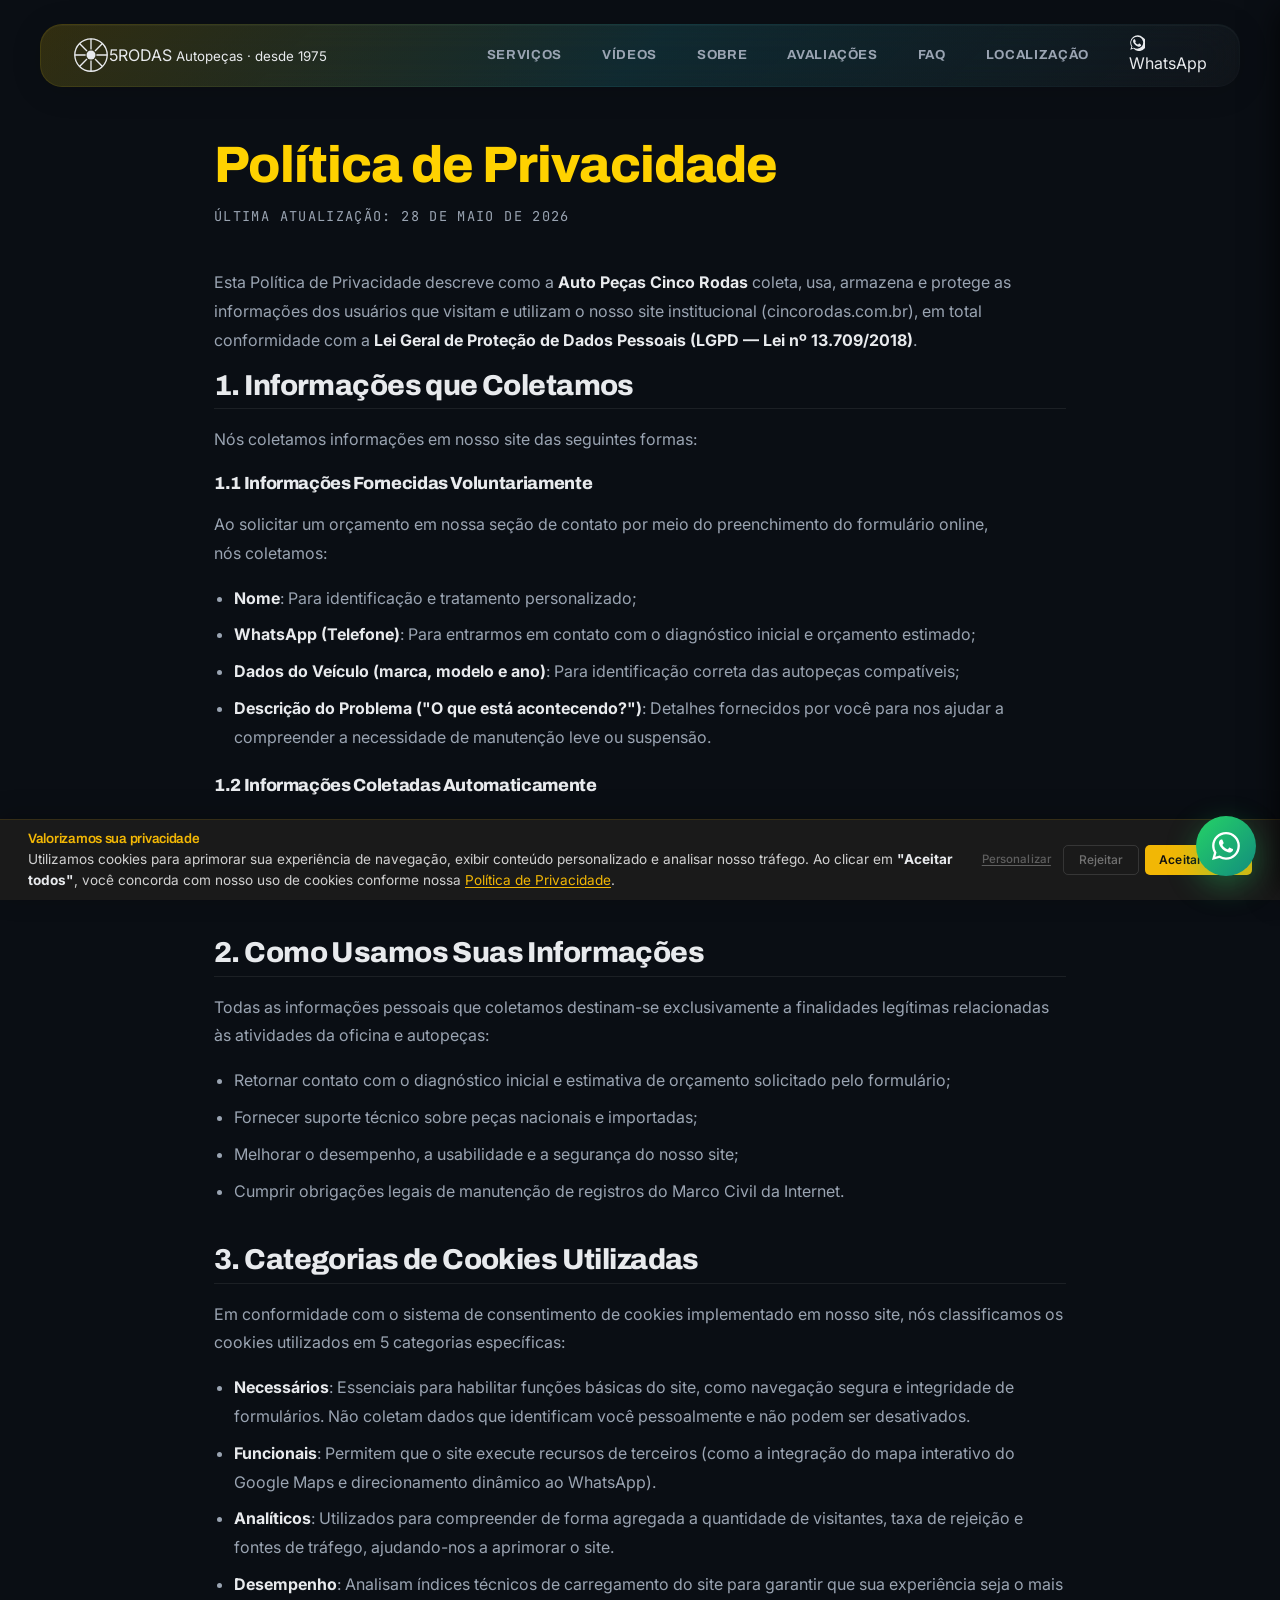
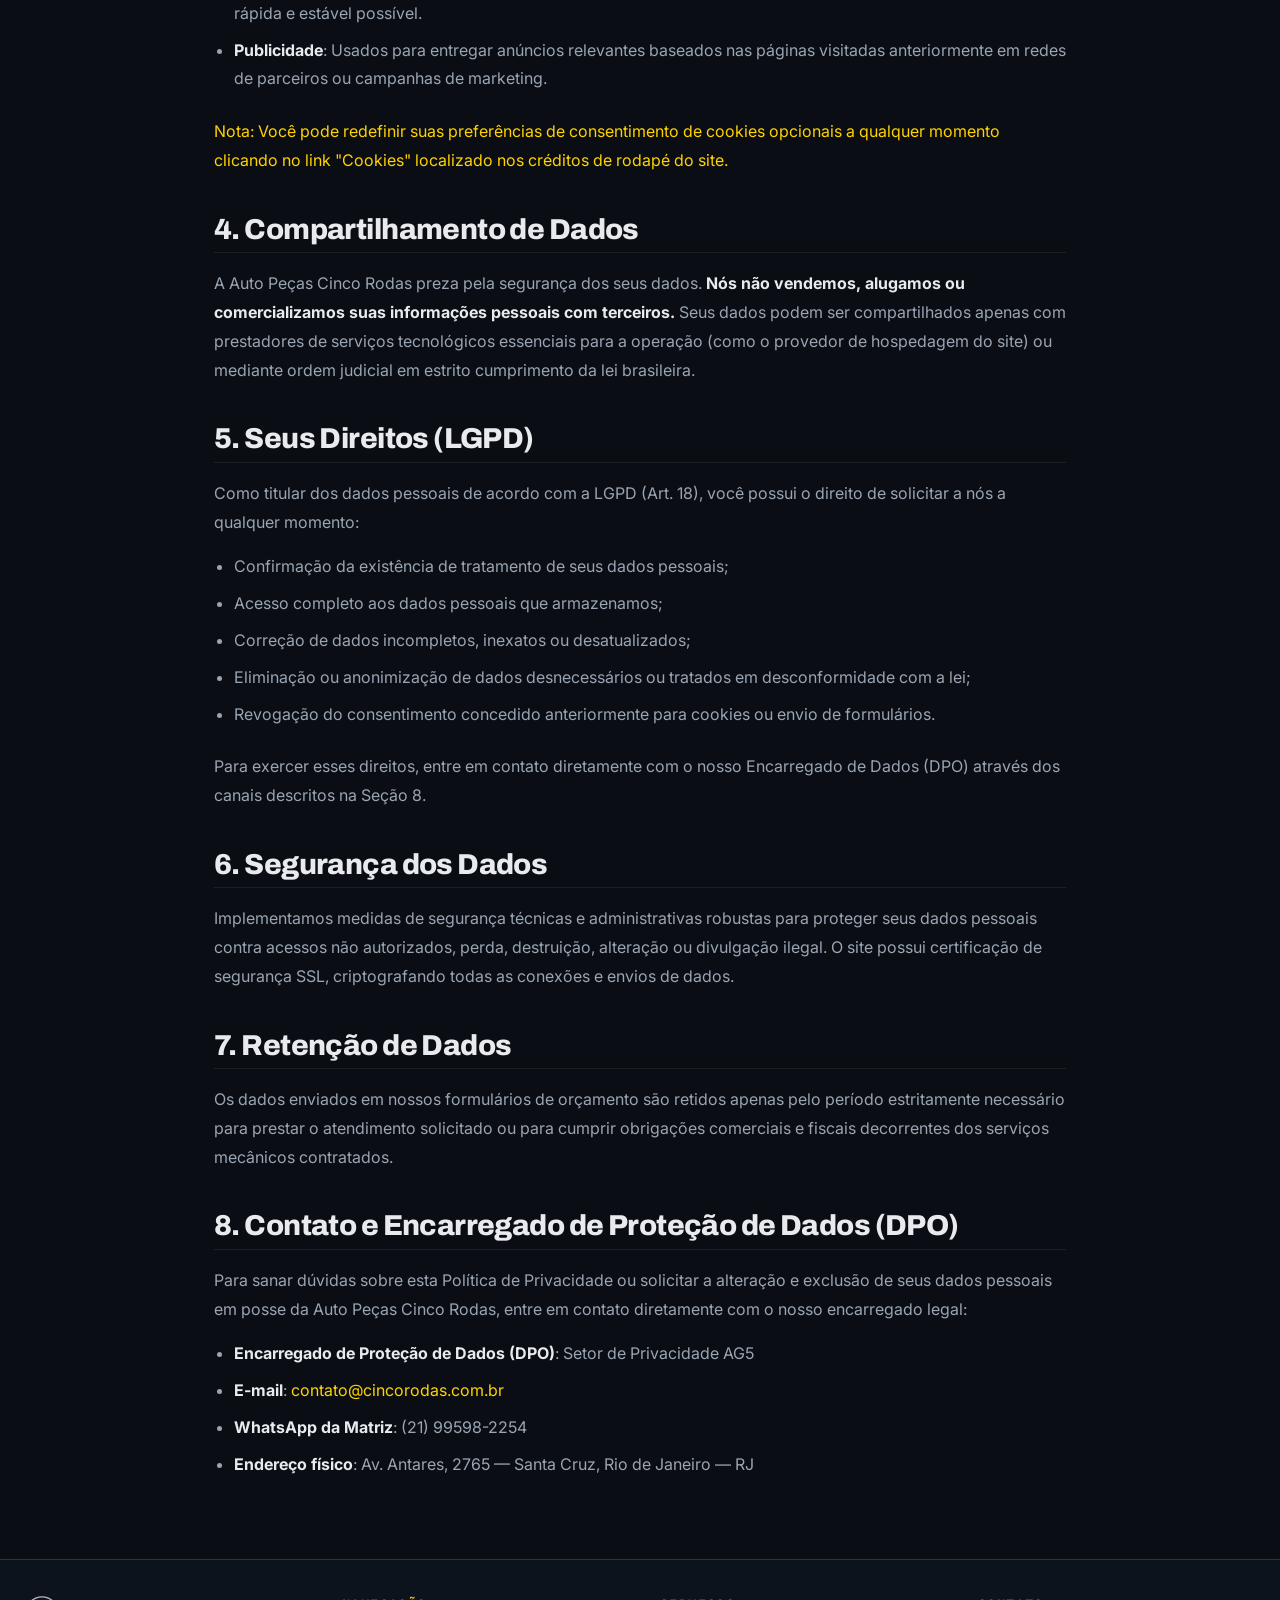
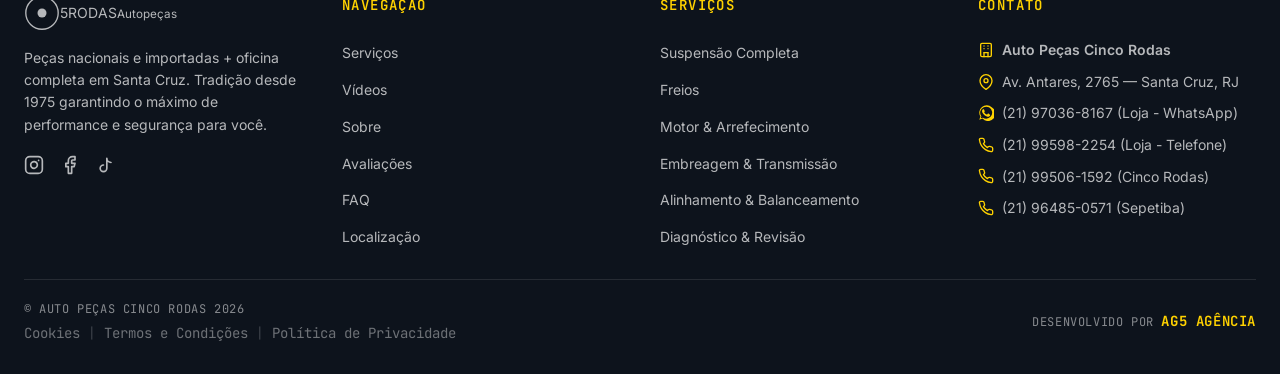
==== politica-de-privacidade.html @ 650c7d41 "init: setup inicial do projeto LP Auto Peça 5 Rodas" ====
<!doctype html>
<html lang="pt-BR">
<head>
<meta charset="utf-8" />
<meta name="viewport" content="width=device-width,initial-scale=1" />
<title>Política de Privacidade — Auto Peças Cinco Rodas</title>
<link rel="preconnect" href="https://fonts.googleapis.com" />
<link rel="preconnect" href="https://fonts.gstatic.com" crossorigin />
<link href="https://fonts.googleapis.com/css2?family=Sora:wght@500;600;700;800&family=Archivo:wght@600;700;800;900&family=Inter:wght@400;500;600&family=JetBrains+Mono:wght@400;600&display=swap" rel="stylesheet" />
<link rel="stylesheet" href="style.css" />
<link rel="stylesheet" href="cookie-banner.css" />
<style>
  .legal-content {
    max-width: 900px;
    margin: 140px auto 80px;
    padding: 0 24px;
    line-height: 1.8;
  }
  .legal-content h1 {
    font-size: clamp(2rem, 5vw, 3.2rem);
    color: var(--gold);
    margin-bottom: 8px;
  }
  .legal-content p.update-date {
    font-family: var(--ff-mono);
    font-size: 0.85rem;
    color: var(--mut);
    margin-bottom: 40px;
    text-transform: uppercase;
    letter-spacing: 0.1em;
  }
  .legal-content section {
    margin-bottom: 40px;
  }
  .legal-content h2 {
    font-size: clamp(1.4rem, 3vw, 1.8rem);
    color: var(--txt);
    margin-bottom: 16px;
    border-bottom: 1px solid var(--line);
    padding-bottom: 8px;
  }
  .legal-content h3 {
    font-size: 1.1rem;
    color: var(--txt);
    margin: 20px 0 10px;
  }
  .legal-content p {
    color: var(--mut);
    margin-bottom: 16px;
    font-size: 1rem;
  }
  .legal-content ul {
    margin-bottom: 24px;
    padding-left: 20px;
  }
  .legal-content li {
    color: var(--mut);
    margin-bottom: 8px;
  }
</style>
</head>
<body>

<!-- ============== NAV ============== -->
<header class="nav" id="nav">
  <a href="index.html#hero" class="nav__brand" aria-label="Auto Peças Cinco Rodas — início">
    <span class="nav__mark" aria-hidden="true">
      <svg viewBox="0 0 40 40" width="36" height="36"><circle cx="20" cy="20" r="18" fill="none" stroke="currentColor" stroke-width="1.5"/><circle cx="20" cy="20" r="5" fill="currentColor"/><g stroke="currentColor" stroke-width="1.5"><line x1="20" y1="2" x2="20" y2="14"/><line x1="20" y1="26" x2="20" y2="38"/><line x1="2" y1="20" x2="14" y2="20"/><line x1="26" y1="20" x2="38" y2="20"/><line x1="7.3" y1="7.3" x2="15.5" y2="15.5"/><line x1="24.5" y1="24.5" x2="32.7" y2="32.7"/><line x1="32.7" y1="7.3" x2="24.5" y2="15.5"/><line x1="15.5" y1="24.5" x2="7.3" y2="32.7"/></g></svg>
    </span>
    <span class="nav__name">
      <span class="nav__five">5</span><span class="nav__rest">RODAS</span>
      <small>Autopeças · desde 1975</small>
    </span>
  </a>
  <nav class="nav__links" aria-label="Principal">
    <a href="index.html#servicos">Serviços</a>
    <a href="index.html#videos">Vídeos</a>
    <a href="index.html#sobre">Sobre</a>
    <a href="index.html#avaliacoes">Avaliações</a>
    <a href="index.html#faq">FAQ</a>
    <a href="index.html#localizacao">Localização</a>
  </nav>
  <a class="nav__cta" href="https://wa.me/5521970368167?text=Ola,%20vim%20atraves%20do%20site%20e%20gostaria%20de%20uma%20informacao." target="_blank" rel="noopener">
    <svg viewBox="0 0 24 24" width="16" height="16" aria-hidden="true"><path fill="currentColor" d="M20.5 3.5A11 11 0 0 0 3.6 17.3L2 22l4.9-1.6A11 11 0 1 0 20.5 3.5Zm-8.4 17a9 9 0 0 1-4.6-1.3l-.3-.2-3 .9.9-2.9-.2-.3a9 9 0 1 1 7.2 3.8Zm5.2-6.7c-.3-.1-1.7-.8-1.9-.9-.3-.1-.5-.1-.7.1l-1 1.2c-.2.2-.4.2-.7.1a7.4 7.4 0 0 1-3.6-3.2c-.3-.5.3-.4.7-1.4.1-.2 0-.4 0-.5l-.9-2.2c-.2-.5-.5-.5-.7-.5h-.6c-.2 0-.5.1-.8.4-.3.3-1 1-1 2.5s1 2.9 1.2 3.1c.1.2 2.1 3.2 5.1 4.5.7.3 1.3.5 1.7.6.7.2 1.4.2 1.9.1.6-.1 1.7-.7 2-1.4.2-.7.2-1.3.1-1.4 0-.1-.3-.2-.6-.3Z"/></svg>
    WhatsApp
  </a>
  <button class="nav__burger" aria-label="Abrir menu" aria-expanded="false">
    <span></span><span></span><span></span>
  </button>
</header>

<!-- ============== MAIN CONTENT ============== -->
<main class="legal-content">
  <h1>Política de Privacidade</h1>
  <p class="update-date">Última atualização: 28 de maio de 2026</p>
  <p>Esta Política de Privacidade descreve como a <strong>Auto Peças Cinco Rodas</strong> coleta, usa, armazena e protege as informações dos usuários que visitam e utilizam o nosso site institucional (cincorodas.com.br), em total conformidade com a <strong>Lei Geral de Proteção de Dados Pessoais (LGPD — Lei nº 13.709/2018)</strong>.</p>

  <section>
    <h2>1. Informações que Coletamos</h2>
    <p>Nós coletamos informações em nosso site das seguintes formas:</p>
    
    <h3>1.1 Informações Fornecidas Voluntariamente</h3>
    <p>Ao solicitar um orçamento em nossa seção de contato por meio do preenchimento do formulário online, nós coletamos:</p>
    <ul>
      <li><strong>Nome</strong>: Para identificação e tratamento personalizado;</li>
      <li><strong>WhatsApp (Telefone)</strong>: Para entrarmos em contato com o diagnóstico inicial e orçamento estimado;</li>
      <li><strong>Dados do Veículo (marca, modelo e ano)</strong>: Para identificação correta das autopeças compatíveis;</li>
      <li><strong>Descrição do Problema ("O que está acontecendo?")</strong>: Detalhes fornecidos por você para nos ajudar a compreender a necessidade de manutenção leve ou suspensão.</li>
    </ul>
    
    <h3>1.2 Informações Coletadas Automaticamente</h3>
    <p>Ao navegar pelo site, certas informações técnicas de navegação são coletadas de forma automatizada por meio de cookies e identificadores de navegador (como endereço IP, tipo de navegador, sistema operacional e dados sobre as páginas visitadas).</p>
  </section>

  <section>
    <h2>2. Como Usamos Suas Informações</h2>
    <p>Todas as informações pessoais que coletamos destinam-se exclusivamente a finalidades legítimas relacionadas às atividades da oficina e autopeças:</p>
    <ul>
      <li>Retornar contato com o diagnóstico inicial e estimativa de orçamento solicitado pelo formulário;</li>
      <li>Fornecer suporte técnico sobre peças nacionais e importadas;</li>
      <li>Melhorar o desempenho, a usabilidade e a segurança do nosso site;</li>
      <li>Cumprir obrigações legais de manutenção de registros do Marco Civil da Internet.</li>
    </ul>
  </section>

  <section>
    <h2>3. Categorias de Cookies Utilizadas</h2>
    <p>Em conformidade com o sistema de consentimento de cookies implementado em nosso site, nós classificamos os cookies utilizados em 5 categorias específicas:</p>
    <ul>
      <li><strong>Necessários</strong>: Essenciais para habilitar funções básicas do site, como navegação segura e integridade de formulários. Não coletam dados que identificam você pessoalmente e não podem ser desativados.</li>
      <li><strong>Funcionais</strong>: Permitem que o site execute recursos de terceiros (como a integração do mapa interativo do Google Maps e direcionamento dinâmico ao WhatsApp).</li>
      <li><strong>Analíticos</strong>: Utilizados para compreender de forma agregada a quantidade de visitantes, taxa de rejeição e fontes de tráfego, ajudando-nos a aprimorar o site.</li>
      <li><strong>Desempenho</strong>: Analisam índices técnicos de carregamento do site para garantir que sua experiência seja o mais rápida e estável possível.</li>
      <li><strong>Publicidade</strong>: Usados para entregar anúncios relevantes baseados nas páginas visitadas anteriormente em redes de parceiros ou campanhas de marketing.</li>
    </ul>
    <p><em>Nota: Você pode redefinir suas preferências de consentimento de cookies opcionais a qualquer momento clicando no link "Cookies" localizado nos créditos de rodapé do site.</em></p>
  </section>

  <section>
    <h2>4. Compartilhamento de Dados</h2>
    <p>A Auto Peças Cinco Rodas preza pela segurança dos seus dados. <strong>Nós não vendemos, alugamos ou comercializamos suas informações pessoais com terceiros.</strong> Seus dados podem ser compartilhados apenas com prestadores de serviços tecnológicos essenciais para a operação (como o provedor de hospedagem do site) ou mediante ordem judicial em estrito cumprimento da lei brasileira.</p>
  </section>

  <section>
    <h2>5. Seus Direitos (LGPD)</h2>
    <p>Como titular dos dados pessoais de acordo com a LGPD (Art. 18), você possui o direito de solicitar a nós a qualquer momento:</p>
    <ul>
      <li>Confirmação da existência de tratamento de seus dados pessoais;</li>
      <li>Acesso completo aos dados pessoais que armazenamos;</li>
      <li>Correção de dados incompletos, inexatos ou desatualizados;</li>
      <li>Eliminação ou anonimização de dados desnecessários ou tratados em desconformidade com a lei;</li>
      <li>Revogação do consentimento concedido anteriormente para cookies ou envio de formulários.</li>
    </ul>
    <p>Para exercer esses direitos, entre em contato diretamente com o nosso Encarregado de Dados (DPO) através dos canais descritos na Seção 8.</p>
  </section>

  <section>
    <h2>6. Segurança dos Dados</h2>
    <p>Implementamos medidas de segurança técnicas e administrativas robustas para proteger seus dados pessoais contra acessos não autorizados, perda, destruição, alteração ou divulgação ilegal. O site possui certificação de segurança SSL, criptografando todas as conexões e envios de dados.</p>
  </section>

  <section>
    <h2>7. Retenção de Dados</h2>
    <p>Os dados enviados em nossos formulários de orçamento são retidos apenas pelo período estritamente necessário para prestar o atendimento solicitado ou para cumprir obrigações comerciais e fiscais decorrentes dos serviços mecânicos contratados.</p>
  </section>

  <section>
    <h2>8. Contato e Encarregado de Proteção de Dados (DPO)</h2>
    <p>Para sanar dúvidas sobre esta Política de Privacidade ou solicitar a alteração e exclusão de seus dados pessoais em posse da Auto Peças Cinco Rodas, entre em contato diretamente com o nosso encarregado legal:</p>
    <ul>
      <li><strong>Encarregado de Proteção de Dados (DPO)</strong>: Setor de Privacidade AG5</li>
      <li><strong>E-mail</strong>: <a href="mailto:contato@cincorodas.com.br" style="color: var(--gold);">contato@cincorodas.com.br</a></li>
      <li><strong>WhatsApp da Matriz</strong>: (21) 99598-2254</li>
      <li><strong>Endereço físico</strong>: Av. Antares, 2765 — Santa Cruz, Rio de Janeiro — RJ</li>
    </ul>
  </section>
</main>

<!-- ============== FOOTER ============== -->
<footer class="foot" id="rodape">
  <div class="foot__grid">
    <!-- Coluna 1: Marca & Redes -->
    <div class="foot__brand">
      <a href="index.html#hero" class="nav__brand">
        <span class="nav__mark" aria-hidden="true">
          <svg viewBox="0 0 40 40" width="36" height="36"><circle cx="20" cy="20" r="18" fill="none" stroke="currentColor" stroke-width="1.5"/><circle cx="20" cy="20" r="5" fill="currentColor"/></svg>
        </span>
        <span class="nav__name"><span class="nav__five">5</span><span class="nav__rest">RODAS</span><small>Autopeças</small></span>
      </a>
      <p>Peças nacionais e importadas + oficina completa em Santa Cruz. Tradição desde 1975 garantindo o máximo de performance e segurança para você.</p>
      <div class="foot__social">
        <a href="https://www.instagram.com/autopecascinco/" target="_blank" rel="noopener" aria-label="Instagram">
          <svg width="20" height="20" viewBox="0 0 24 24" fill="none" stroke="currentColor" stroke-width="2" stroke-linecap="round" stroke-linejoin="round"><rect x="2" y="2" width="20" height="20" rx="5" ry="5"></rect><path d="M16 11.37A4 4 0 1 1 12.63 8 4 4 0 0 1 16 11.37z"></path><line x1="17.5" y1="6.5" x2="17.51" y2="6.5"></line></svg>
        </a>
        <a href="https://www.facebook.com/p/Auto-Peças-Cinco-Rodas-100063818340084/" target="_blank" rel="noopener" aria-label="Facebook">
          <svg width="20" height="20" viewBox="0 0 24 24" fill="none" stroke="currentColor" stroke-width="2" stroke-linecap="round" stroke-linejoin="round"><path d="M18 2h-3a5 5 0 0 0-5 5v3H7v4h3v8h4v-8h3l1-4h-4V7a1 1 0 0 1 1-1h3z"></path></svg>
        </a>
        <a href="https://www.tiktok.com/@cincorodas02" target="_blank" rel="noopener" aria-label="TikTok">
          <svg width="20" height="20" viewBox="0 0 24 24" fill="none" stroke="currentColor" stroke-width="2" stroke-linecap="round" stroke-linejoin="round"><path d="M9 12a4 4 0 1 0 4 4V4a5 5 0 0 0 5 5"></path></svg>
        </a>
      </div>
    </div>

    <!-- Coluna 2: Navegação -->
    <div>
      <h5>Navegação</h5>
      <ul>
        <li><a href="index.html#servicos">Serviços</a></li>
        <li><a href="index.html#videos">Vídeos</a></li>
        <li><a href="index.html#sobre">Sobre</a></li>
        <li><a href="index.html#avaliacoes">Avaliações</a></li>
        <li><a href="index.html#faq">FAQ</a></li>
        <li><a href="index.html#localizacao">Localização</a></li>
      </ul>
    </div>

    <!-- Coluna 3: Serviços -->
    <div>
      <h5>Serviços</h5>
      <ul>
        <li><a href="index.html#servicos">Suspensão Completa</a></li>
        <li><a href="index.html#servicos">Freios</a></li>
        <li><a href="index.html#servicos">Motor &amp; Arrefecimento</a></li>
        <li><a href="index.html#servicos">Embreagem &amp; Transmissão</a></li>
        <li><a href="index.html#servicos">Alinhamento &amp; Balanceamento</a></li>
        <li><a href="index.html#servicos">Diagnóstico &amp; Revisão</a></li>
      </ul>
    </div>

    <!-- Coluna 4: Contato -->
    <div>
      <h5>Contato</h5>
      <div class="foot__contact-list">
        <a href="https://share.google/ScUP9NqqFxJdaFwdD" target="_blank" rel="noopener noreferrer" class="foot__contact-item" style="font-weight: 600;">
          <svg width="16" height="16" viewBox="0 0 24 24" fill="none" stroke="currentColor" stroke-width="2" stroke-linecap="round" stroke-linejoin="round" aria-hidden="true"><rect x="4" y="2" width="16" height="20" rx="2" ry="2"></rect><line x1="9" y1="22" x2="9" y2="16"></line><line x1="15" y1="22" x2="15" y2="16"></line><line x1="9" y1="16" x2="15" y2="16"></line><path d="M9 6h.01"></path><path d="M15 6h.01"></path><path d="M9 10h.01"></path><path d="M15 10h.01"></path></svg>
          Auto Peças Cinco Rodas
        </a>
        <a href="https://share.google/ScUP9NqqFxJdaFwdD" target="_blank" rel="noopener noreferrer" class="foot__contact-item">
          <svg width="16" height="16" viewBox="0 0 24 24" fill="none" stroke="currentColor" stroke-width="2" stroke-linecap="round" stroke-linejoin="round" aria-hidden="true"><path d="M21 10c0 7-9 13-9 13s-9-6-9-13a9 9 0 0 1 18 0z"></path><circle cx="12" cy="10" r="3"></circle></svg>
          Av. Antares, 2765 — Santa Cruz, RJ
        </a>
        <a href="https://wa.me/5521970368167?text=Ola,%20vim%20atraves%20do%20site%20e%20gostaria%20de%20uma%20informacao." target="_blank" rel="noopener noreferrer" class="foot__contact-item">
          <svg width="16" height="16" viewBox="0 0 24 24" fill="currentColor" aria-hidden="true"><path d="M20.5 3.5A11 11 0 0 0 3.6 17.3L2 22l4.9-1.6A11 11 0 1 0 20.5 3.5Zm-8.4 17a9 9 0 0 1-4.6-1.3l-.3-.2-3 .9.9-2.9-.2-.3a9 9 0 1 1 7.2 3.8Zm5.2-6.7c-.3-.1-1.7-.8-1.9-.9-.3-.1-.5-.1-.7.1l-1 1.2c-.2.2-.4.2-.7.1a7.4 7.4 0 0 1-3.6-3.2c-.3-.5.3-.4.7-1.4.1-.2 0-.4 0-.5l-.9-2.2c-.2-.5-.5-.5-.7-.5h-.6c-.2 0-.5.1-.8.4-.3.3-1 1-1 2.5s1 2.9 1.2 3.1c.1.2 2.1 3.2 5.1 4.5.7.3 1.3.5 1.7.6.7.2 1.4.2 1.9.1.6-.1 1.7-.7 2-1.4.2-.7.2-1.3.1-1.4 0-.1-.3-.2-.6-.3Z"/></svg>
          (21) 97036-8167 (Loja - WhatsApp)
        </a>
        <a href="tel:+5521995982254" class="foot__contact-item">
          <svg width="16" height="16" viewBox="0 0 24 24" fill="none" stroke="currentColor" stroke-width="2" stroke-linecap="round" stroke-linejoin="round" aria-hidden="true"><path d="M22 16.92v3a2 2 0 0 1-2.18 2 19.79 19.79 0 0 1-8.63-3.07 19.5 19.5 0 0 1-6-6 19.79 19.79 0 0 1-3.07-8.67A2 2 0 0 1 4.11 2h3a2 2 0 0 1 2 1.72 12.84 12.84 0 0 0 .7 2.81 2 2 0 0 1-.45 2.11L8.09 9.91a16 16 0 0 0 6 6l1.27-1.27a2 2 0 0 1 2.11-.45 12.84 12.84 0 0 0 2.81.7A2 2 0 0 1 22 16.92z"></path></svg>
          (21) 99598-2254 (Loja - Telefone)
        </a>
        <a href="tel:+5521995061592" class="foot__contact-item">
          <svg width="16" height="16" viewBox="0 0 24 24" fill="none" stroke="currentColor" stroke-width="2" stroke-linecap="round" stroke-linejoin="round" aria-hidden="true"><path d="M22 16.92v3a2 2 0 0 1-2.18 2 19.79 19.79 0 0 1-8.63-3.07 19.5 19.5 0 0 1-6-6 19.79 19.79 0 0 1-3.07-8.67A2 2 0 0 1 4.11 2h3a2 2 0 0 1 2 1.72 12.84 12.84 0 0 0 .7 2.81 2 2 0 0 1-.45 2.11L8.09 9.91a16 16 0 0 0 6 6l1.27-1.27a2 2 0 0 1 2.11-.45 12.84 12.84 0 0 0 2.81.7A2 2 0 0 1 22 16.92z"></path></svg>
          (21) 99506-1592 (Cinco Rodas)
        </a>
        <a href="tel:+5521964850571" class="foot__contact-item">
          <svg width="16" height="16" viewBox="0 0 24 24" fill="none" stroke="currentColor" stroke-width="2" stroke-linecap="round" stroke-linejoin="round" aria-hidden="true"><path d="M22 16.92v3a2 2 0 0 1-2.18 2 19.79 19.79 0 0 1-8.63-3.07 19.5 19.5 0 0 1-6-6 19.79 19.79 0 0 1-3.07-8.67A2 2 0 0 1 4.11 2h3a2 2 0 0 1 2 1.72 12.84 12.84 0 0 0 .7 2.81 2 2 0 0 1-.45 2.11L8.09 9.91a16 16 0 0 0 6 6l1.27-1.27a2 2 0 0 1 2.11-.45 12.84 12.84 0 0 0 2.81.7A2 2 0 0 1 22 16.92z"></path></svg>
          (21) 96485-0571 (Sepetiba)
        </a>
      </div>
    </div>
  </div>

  <div class="foot__credits">
    <div class="foot__credits-left">
      <span class="foot__copyright">© Auto Peças Cinco Rodas <span id="year"></span></span>
      <div class="footer-legal-links">
        <a href="#" id="ck-prefs-link">Cookies</a>
        <span style="margin: 0 10px; opacity: 0.3;">|</span>
        <a href="termos-e-condicoes.html">Termos e Condições</a>
        <span style="margin: 0 10px; opacity: 0.3;">|</span>
        <a href="politica-de-privacidade.html">Política de Privacidade</a>
      </div>
    </div>
    <div class="foot__credits-right">
      Desenvolvido por <a href="https://www.ag5agencia.com.br" target="_blank" rel="noopener noreferrer"><b>AG5</b> Agência</a>
    </div>
  </div>
</footer>

<!-- ============== DRAWER MOBILE (PREMIUM) ============== -->
<div class="drawer-overlay" id="drawerOverlay" aria-hidden="true"></div>
<div class="drawer" id="drawer" aria-hidden="true">
  <div class="drawer__header">
    <a href="index.html#hero" class="nav__brand" aria-label="Auto Peças Cinco Rodas — início">
      <span class="nav__mark" aria-hidden="true">
        <svg viewBox="0 0 40 40" width="36" height="36"><circle cx="20" cy="20" r="18" fill="none" stroke="currentColor" stroke-width="1.5"/><circle cx="20" cy="20" r="5" fill="currentColor"/><g stroke="currentColor" stroke-width="1.5"><line x1="20" y1="2" x2="20" y2="14"/><line x1="20" y1="26" x2="20" y2="38"/><line x1="2" y1="20" x2="14" y2="20"/><line x1="26" y1="20" x2="38" y2="20"/><line x1="7.3" y1="7.3" x2="15.5" y2="15.5"/><line x1="24.5" y1="24.5" x2="32.7" y2="32.7"/><line x1="32.7" y1="7.3" x2="24.5" y2="15.5"/><line x1="15.5" y1="24.5" x2="7.3" y2="32.7"/></g></svg>
      </span>
      <span class="nav__name">
        <span class="nav__five">5</span><span class="nav__rest">RODAS</span>
        <small>Autopeças · desde 1975</small>
      </span>
    </a>
    <button class="drawer__close" id="drawerClose" aria-label="Fechar menu">
      <svg viewBox="0 0 24 24" width="24" height="24" fill="none" stroke="currentColor" stroke-width="2" stroke-linecap="round" stroke-linejoin="round"><line x1="18" y1="6" x2="6" y2="18"></line><line x1="6" y1="6" x2="18" y2="18"></line></svg>
    </button>
  </div>
  
  <nav class="drawer__links" aria-label="Mobile">
    <a href="index.html#servicos">Serviços</a>
    <a href="index.html#videos">Vídeos</a>
    <a href="index.html#sobre">Sobre</a>
    <a href="index.html#avaliacoes">Avaliações</a>
    <a href="index.html#faq">FAQ</a>
    <a href="index.html#localizacao">Localização</a>
  </nav>

  <div class="drawer__footer">
    <a class="btn btn--primary btn--block" href="https://wa.me/5521970368167?text=Ola,%20vim%20atraves%20do%20site%20e%20gostaria%20de%20uma%20informacao." target="_blank" rel="noopener">
      <svg viewBox="0 0 24 24" width="16" height="16" aria-hidden="true"><path fill="currentColor" d="M20.5 3.5A11 11 0 0 0 3.6 17.3L2 22l4.9-1.6A11 11 0 1 0 20.5 3.5Zm-8.4 17a9 9 0 0 1-4.6-1.3l-.3-.2-3 .9.9-2.9-.2-.3a9 9 0 1 1 7.2 3.8Zm5.2-6.7c-.3-.1-1.7-.8-1.9-.9-.3-.1-.5-.1-.7.1l-1 1.2c-.2.2-.4.2-.7.1a7.4 7.4 0 0 1-3.6-3.2c-.3-.5.3-.4.7-1.4.1-.2 0-.4 0-.5l-.9-2.2c-.2-.5-.5-.5-.7-.5h-.6c-.2 0-.5.1-.8.4-.3.3-1 1-1 2.5s1 2.9 1.2 3.1c.1.2 2.1 3.2 5.1 4.5.7.3 1.3.5 1.7.6.7.2 1.4.2 1.9.1.6-.1 1.7-.7 2-1.4.2-.7.2-1.3.1-1.4 0-.1-.3-.2-.6-.3Z"/></svg>
      WhatsApp
    </a>
  </div>
</div>

<!-- ============== COOKIE BANNER UNIVERSAL (LGPD) ============== -->
<div id="ck-banner" class="ck-banner" role="dialog" aria-modal="true" aria-label="Aviso de cookies" aria-live="polite"
    aria-hidden="true">
    <div class="ck-banner__inner">
        <div class="ck-banner__content">
            <h2 class="ck-banner__title">Valorizamos sua privacidade</h2>
            <p class="ck-banner__text">
                Utilizamos cookies para aprimorar sua experiência de navegação, exibir conteúdo
                personalizado e analisar nosso tráfego. Ao clicar em <strong>"Aceitar todos"</strong>,
                você concorda com nosso uso de cookies conforme nossa
                <a href="politica-de-privacidade.html" class="ck-banner__link">Política de Privacidade</a>.
            </p>
        </div>
        <div class="ck-banner__actions">
            <button id="ck-customize" class="ck-btn ck-btn--ghost">Personalizar</button>
            <button id="ck-reject" class="ck-btn ck-btn--outline">Rejeitar</button>
            <button id="ck-accept-all" class="ck-btn ck-btn--primary">Aceitar todos</button>
        </div>
    </div>
</div>

<div id="ck-modal" class="ck-modal" role="dialog" aria-modal="true" aria-label="Personalizar preferências de cookies"
    aria-hidden="true">
    <div class="ck-modal__overlay" id="ck-modal-overlay"></div>
    <div class="ck-modal__box">

        <div class="ck-modal__header">
            <h2 class="ck-modal__title">Personalizar preferências de consentimento</h2>
            <button class="ck-modal__close" id="ck-modal-close" aria-label="Fechar modal">
                <svg width="18" height="18" viewBox="0 0 24 24" fill="none" aria-hidden="true">
                    <path d="M18 6L6 18M6 6l12 12" stroke="currentColor" stroke-width="2" stroke-linecap="round"
                        stroke-linejoin="round" />
                </svg>
            </button>
        </div>

        <div class="ck-modal__body">
            <p class="ck-modal__intro">
                Utilizamos cookies para ajudar você a navegar com eficiência e executar certas funções.
                Os cookies classificados como <strong>"Necessário"</strong> são essenciais para o
                funcionamento básico do site e não podem ser desativados.
            </p>

            <div class="ck-category">
                <div class="ck-category__header">
                    <div class="ck-category__info">
                        <h3 class="ck-category__name">Necessário</h3>
                        <p class="ck-category__desc">
                            Essenciais para o funcionamento do site. Não armazenam dados pessoalmente identificáveis.
                        </p>
                    </div>
                    <span class="ck-category__badge">Sempre ativo</span>
                </div>
            </div>

            <div class="ck-category">
                <div class="ck-category__header">
                    <div class="ck-category__info">
                        <h3 class="ck-category__name">Funcional</h3>
                        <p class="ck-category__desc">
                            Ajudam a executar funcionalidades como compartilhamento em mídia social e recursos de
                            terceiros.
                        </p>
                    </div>
                    <label class="ck-toggle" aria-label="Ativar cookies funcionais">
                        <input type="checkbox" id="ck-functional" name="functional">
                        <span class="ck-toggle__slider"></span>
                    </label>
                </div>
            </div>

            <div class="ck-category">
                <div class="ck-category__header">
                    <div class="ck-category__info">
                        <h3 class="ck-category__name">Analítico</h3>
                        <p class="ck-category__desc">
                            Usados para entender como os visitantes interagem com o site (visitantes, taxa de rejeição,
                            etc.).
                        </p>
                    </div>
                    <label class="ck-toggle" aria-label="Ativar cookies analíticos">
                        <input type="checkbox" id="ck-analytics" name="analytics">
                        <span class="ck-toggle__slider"></span>
                    </label>
                </div>
            </div>

            <div class="ck-category">
                <div class="ck-category__header">
                    <div class="ck-category__info">
                        <h3 class="ck-category__name">Desempenho</h3>
                        <p class="ck-category__desc">
                            Analisam índices de desempenho do site para oferecer melhor experiência ao visitante.
                        </p>
                    </div>
                    <label class="ck-toggle" aria-label="Ativar cookies de desempenho">
                        <input type="checkbox" id="ck-performance" name="performance">
                        <span class="ck-toggle__slider"></span>
                    </label>
                </div>
            </div>

            <div class="ck-category">
                <div class="ck-category__header">
                    <div class="ck-category__info">
                        <h3 class="ck-category__name">Publicidade</h3>
                        <p class="ck-category__desc">
                            Entregam anúncios personalizados com base nas páginas visitadas anteriormente.
                        </p>
                    </div>
                    <label class="ck-toggle" aria-label="Ativar cookies de publicidade">
                        <input type="checkbox" id="ck-advertising" name="advertising">
                        <span class="ck-toggle__slider"></span>
                    </label>
                </div>
            </div>

        </div>

        <div class="ck-modal__footer">
            <button id="ck-modal-reject" class="ck-btn ck-btn--outline">Rejeitar</button>
            <button id="ck-modal-save" class="ck-btn ck-btn--ghost">Salvar Preferências</button>
            <button id="ck-modal-accept-all" class="ck-btn ck-btn--primary">Aceitar todos</button>
        </div>

    </div>
</div>

<button id="ck-prefs-btn" class="ck-prefs-btn" aria-label="Preferências de cookies" style="display:none;">
    Cookies
</button>

<!-- WhatsApp Premium Experience (AG5 Ultra-Premium) -->
<div class="wa-premium-container">
    <div id="wa-message-bubble" class="wa-bubble">
        <button class="wa-close" id="wa-close-btn" aria-label="Fechar">
            <svg viewBox="0 0 24 24" width="14" height="14" fill="none" stroke="currentColor" stroke-width="2.5" stroke-linecap="round" stroke-linejoin="round"><line x1="18" y1="6" x2="6" y2="18"></line><line x1="6" y1="6" x2="18" y2="18"></line></svg>
        </button>
        <div class="wa-content">
            <div class="wa-header">
                <div class="wa-avatar-wrapper">
                    <img src="Assets/favicon-cinco-rodas.ico" alt="Cinco Rodas" class="wa-avatar">
                    <span class="wa-status-dot"></span>
                </div>
                <div class="wa-info">
                    <span class="wa-name">Cinco Rodas</span>
                    <span class="wa-status-text">Online agora</span>
                </div>
            </div>
            <div id="wa-typing" class="wa-typing">
                <span></span><span></span><span></span>
            </div>
            <div id="wa-real-message" class="wa-message-text" style="display: none;">
                <p>Olá! Somos a <strong>Cinco Rodas</strong>. Está ouvindo algum barulho no carro? Nos diga a marca e modelo dele que te ajudamos com o diagnóstico!</p>
            </div>
        </div>
    </div>
    <a href="https://wa.me/5521970368167?text=Olá,%20vim%20através%20do%20site%20e%20gostaria%20de%20falar%20com%20o%20atendimento." class="wa-float-btn" target="_blank" rel="noopener noreferrer" id="wa-main-btn" role="button" aria-label="Falar pelo WhatsApp">
        <svg viewBox="0 0 16 16" width="30" height="30" fill="currentColor">
            <path d="M13.601 2.326A7.85 7.85 0 0 0 7.994 0C3.627 0 .068 3.558.064 7.926c0 1.399.366 2.76 1.057 3.965L0 16l4.204-1.102a7.9 7.9 0 0 0 3.79.965h.004c4.368 0 7.926-3.558 7.93-7.93A7.9 7.9 0 0 0 13.6 2.326zM7.994 14.521a6.6 6.6 0 0 1-3.356-.92l-.24-.144-2.494.654.666-2.433-.156-.251a6.56 6.56 0 0 1-1.007-3.505c0-3.626 2.957-6.584 6.591-6.584a6.56 6.56 0 0 1 4.66 1.931 6.56 6.56 0 0 1 1.928 4.66c-.004 3.639-2.961 6.592-6.592 6.592m3.615-4.934c-.197-.099-1.17-.578-1.353-.646-.182-.065-.315-.099-.445.099-.133.197-.513.646-.627.775-.114.133-.232.148-.43.05-.197-.1-.836-.308-1.592-.985-.59-.525-.985-1.175-1.103-1.372-.114-.198-.011-.304.088-.403.087-.088.197-.232.296-.346.1-.114.133-.198.198-.33.065-.134.034-.248-.015-.347-.05-.099-.445-1.076-.612-1.47-.16-.389-.323-.335-.445-.34-.114-.007-.247-.007-.38-.007a.73.73 0 0 0-.529.247c-.182.198-.691.677-.691 1.654s.71 1.916.81 2.049c.098.133 1.394 2.132 3.383 2.992.47.205.84.326 1.129.418.475.152.904.129 1.246.08.38-.058 1.171-.48 1.338-.943.164-.464.164-.86.114-.943-.049-.084-.182-.133-.38-.232"/>
        </svg>
        <span class="wa-badge" id="wa-notification">1</span>
    </a>
</div>

<script src="cookie-banner.js" defer></script>
<script src="script.js" defer></script>
</body>
</html>
---- style.css ----
/* ============================================================
   AUTO PEÇAS CINCO RODAS — Dark Performance Garage
   ============================================================ */

:root {
  --bg:        #0A0E14;
  --bg-2:      #101826;
  --bg-3:      #0d131c;
  --line:      rgba(232,234,237,0.08);
  --line-2:    rgba(232,234,237,0.14);
  --gold:      #FFD200;
  --gold-2:    #FFE566;
  --blue:      #38D5E0;
  --txt:       #E8EAED;
  --mut:       #9AA4B2;
  --mut-2:     #6b7484;

  --ff-display: "Archivo", "Sora", system-ui, sans-serif;
  --ff-body:    "Inter", system-ui, sans-serif;
  --ff-mono:    "JetBrains Mono", ui-monospace, monospace;

  --rad: 6px;
  --rad-lg: 14px;

  --container: 1240px;
  --gutter: 24px;
}

* { box-sizing: border-box; }
html, body { margin: 0; padding: 0; }
html { scroll-behavior: smooth; }
body {
  font-family: var(--ff-body);
  background: var(--bg);
  color: var(--txt);
  line-height: 1.55;
  -webkit-font-smoothing: antialiased;
  overflow-x: hidden;
}

/* ============================================================
   CURSOR PREMIUM — SETA SVG DOURADA (CSS puro, sem JS)
   ============================================================ */


/* Partículas de faísca flutuando na Hero */
#hero-particles {
  position: absolute;
  inset: 0;
  pointer-events: none;
  z-index: 1;
  overflow: hidden;
}

img, svg, video, iframe { display: block; max-width: 100%; }
a { color: inherit; text-decoration: none; }
button { font: inherit; cursor: pointer; border: none; background: none; color: inherit; }

::selection { background: var(--gold); color: #111; }

/* ============================================================
   TYPOGRAPHY
   ============================================================ */

h1, h2, h3, h4, h5 {
  font-family: var(--ff-display);
  font-weight: 800;
  letter-spacing: -0.02em;
  margin: 0;
  text-wrap: balance;
}

h1 { font-size: clamp(2.4rem, 6.2vw, 5.2rem); line-height: 0.98; }
h2 { font-size: clamp(2rem, 4.4vw, 3.4rem); line-height: 1.02; }
h3 { font-size: clamp(1.3rem, 2vw, 1.65rem); line-height: 1.15; }
h4 { font-size: 1.05rem; line-height: 1.25; }

p  { color: var(--mut); text-wrap: pretty; }

em { font-style: normal; color: var(--gold); }
strong { color: var(--txt); }

.eyebrow {
  display: inline-flex; align-items: center; gap: 10px;
  font-family: var(--ff-mono);
  font-size: 12px; letter-spacing: 0.18em;
  text-transform: uppercase;
  color: var(--mut);
  margin-bottom: 22px;
}
.eyebrow i {
  display: inline-block; width: 22px; height: 1px; background: var(--gold);
}

.section__head {
  max-width: 760px; margin: 0 auto 56px; text-align: center;
}
.section__head--left { margin-left: 0; text-align: left; }
.section__head h2 em { display: inline; }
.section__head p { margin-top: 14px; font-size: 1.05rem; }

/* ============================================================
   BUTTONS
   ============================================================ */

.btn {
  display: inline-flex; align-items: center; gap: 10px;
  padding: 14px 22px;
  border-radius: var(--rad);
  font-family: var(--ff-display);
  font-weight: 700;
  font-size: 0.95rem;
  letter-spacing: 0.02em;
  border: 1px solid transparent;
  transition: transform 180ms ease, background 200ms ease, color 200ms ease, border-color 200ms ease, box-shadow 200ms ease;
  white-space: nowrap;
}
.btn--primary {
  background: var(--gold); color: #111;
  box-shadow: 0 8px 24px -8px rgba(255,210,0,0.55);
}
.btn--primary:hover {
  background: var(--gold-2);
  transform: translateY(-2px) scale(1.02);
}
.btn--ghost {
  border-color: var(--line-2); color: var(--txt);
  background: rgba(255,255,255,0.02);
}
.btn--ghost:hover { border-color: var(--gold); color: var(--gold); }
.btn--sm { padding: 10px 16px; font-size: 0.82rem; }
.btn--block { width: 100%; justify-content: center; }

/* ============================================================
   NAV (LUXURY FLOATING CAPSULE DESIGN - ULTIMATE EXPERIENCE)
   ============================================================ */

.nav {
  position: fixed;
  top: 24px;
  left: 50%;
  transform: translateX(-50%);
  width: calc(100% - 32px);
  max-width: 1200px;
  z-index: 100;
  display: flex;
  align-items: center;
  gap: 24px;
  padding: 10px 32px;
  
  /* Glassmorphism de Luxo + Gradiente de Borda Ativo */
  background: linear-gradient(rgba(10, 14, 20, 0.35), rgba(10, 14, 20, 0.35)) padding-box,
              linear-gradient(135deg, rgba(255, 210, 0, 0.25) 0%, rgba(56, 213, 224, 0.22) 50%, rgba(255, 255, 255, 0.04) 100%) border-box;
  border: 1px solid transparent;
  border-radius: 22px;
  
  backdrop-filter: blur(24px) saturate(110%);
  -webkit-backdrop-filter: blur(24px) saturate(110%);
  
  transition: all 500ms cubic-bezier(0.16, 1, 0.3, 1);
  box-shadow: 
    0 4px 30px rgba(0, 0, 0, 0.15),
    inset 0 1px 0 rgba(255, 255, 255, 0.03); /* Brilho de corte interno sutil */
  overflow: hidden;
}

/* Efeito Spotlight Interativo (Luz ultra-suave que segue o mouse por baixo do vidro) */
.nav::before {
  content: "";
  position: absolute;
  inset: 0;
  border-radius: inherit;
  background: radial-gradient(160px circle at var(--mouse-x, 50%) var(--mouse-y, 50%), rgba(255, 210, 0, 0.04) 0%, rgba(56, 213, 224, 0.02) 50%, transparent 100%);
  opacity: 0;
  transition: opacity 600ms cubic-bezier(0.16, 1, 0.3, 1);
  pointer-events: none;
  z-index: 1;
}

.nav:hover::before {
  opacity: 1;
}

.nav.is-stuck {
  top: 12px;
  padding: 8px 28px;
  border-radius: 18px;
  background: linear-gradient(rgba(10, 14, 20, 0.75), rgba(10, 14, 20, 0.75)) padding-box,
              linear-gradient(135deg, rgba(255, 210, 0, 0.4) 0%, rgba(56, 213, 224, 0.3) 50%, rgba(255, 255, 255, 0.06) 100%) border-box;
  box-shadow: 
    0 20px 48px -15px rgba(0, 0, 0, 0.75),
    inset 0 1px 0 rgba(255, 255, 255, 0.05),
    0 0 40px rgba(255, 210, 0, 0.03); /* Brilho residual dourado */
}

.nav__brand {
  display: flex;
  align-items: center;
  flex-shrink: 0;
  position: relative;
  z-index: 2;
}

.nav__brand:hover .nav__logo {
  transform: scale(1.03);
}

.nav__logo {
  height: 44px;
  width: auto;
  display: block;
  object-fit: contain;
  transition: transform 300ms cubic-bezier(0.16, 1, 0.3, 1);
}

.nav__links {
  display: flex;
  gap: 8px;
  margin-left: auto;
  font-family: var(--ff-display);
  font-size: 0.82rem;
  font-weight: 700;
  letter-spacing: 0.05em;
  text-transform: uppercase;
  position: relative;
  z-index: 2;
}

.nav__links a {
  position: relative;
  padding: 8px 16px;
  border-radius: 10px;
  color: var(--mut);
  transition: all 400ms cubic-bezier(0.16, 1, 0.3, 1);
  display: inline-block;
}

.nav__links a::after {
  content: "";
  position: absolute;
  bottom: -2px;
  left: 50%;
  transform: translateX(-50%) scaleX(0);
  width: 14px;
  height: 3px;
  border-radius: 100px;
  background: var(--gold);
  box-shadow: 0 0 6px rgba(255, 210, 0, 0.45); /* Glow brilhante ultra-sutil */
  transition: transform 400ms cubic-bezier(0.25, 1, 0.5, 1); /* Amortecimento macio contínuo */
  transform-origin: center;
}

/* Efeito Focus Dimming (Atenuação ultra-sutil dos outros links para um refinamento cirúrgico) */
.nav__links:hover a {
  color: rgba(232, 234, 237, 0.58);
}

.nav__links a:hover {
  color: var(--txt) !important;
  background: rgba(255, 255, 255, 0.035);
}

.nav__links a:hover::after {
  transform: translateX(-50%) scaleX(1);
}
.nav__burger {
  display: none;
  flex-direction: column;
  gap: 5px;
  padding: 8px;
}

.nav__burger span {
  width: 22px;
  height: 2px;
  background: var(--txt);
  border-radius: 2px;
  transition: transform 200ms;
}

/* ============================================================
   HERO
   ============================================================ */

.hero {
  position: relative;
  min-height: 100vh;
  padding: clamp(100px, 8vw, 120px) clamp(20px, 5vw, 80px) clamp(50px, 5vw, 70px);
  display: flex; flex-direction: column; justify-content: center;
  overflow: hidden;
}
.hero__bg {
  position: absolute; inset: 0; z-index: 0;
  overflow: hidden;
}
.hero__play-btn {
  display: inline-flex; align-items: center; gap: 12px;
  background: rgba(255,255,255,0.03);
  border: 1px solid rgba(255,255,255,0.08);
  padding: 10px 24px;
  border-radius: 100px;
  cursor: pointer;
  transition: all 300ms cubic-bezier(0.16, 1, 0.3, 1);
  backdrop-filter: blur(12px);
  margin-left: 4px;
}
.hero__play-btn:hover {
  background: rgba(242, 183, 5, 0.1);
  border-color: var(--gold);
  transform: translateY(-2px);
  box-shadow: 0 8px 25px rgba(242, 183, 5, 0.16);
}
.hero__play-btn .play-icon {
  width: 32px; height: 32px;
  border-radius: 50%;
  background: var(--gold);
  color: #111;
  display: grid; place-items: center;
  font-size: 11px;
  box-shadow: 0 0 0 0 rgba(242, 183, 5, 0.5);
  animation: pulsePlayRing 2s infinite;
  padding-left: 2px;
}
.hero__play-btn .play-text {
  font-family: var(--ff-mono);
  font-size: 11px; letter-spacing: 0.14em; text-transform: uppercase;
  color: var(--txt);
  font-weight: 600;
}
.hero__play-btn .play-text i {
  color: var(--mut-2); font-style: normal; margin-left: 6px; font-weight: 400;
}
@keyframes pulsePlayRing {
  0% { box-shadow: 0 0 0 0 rgba(242, 183, 5, 0.5); }
  70% { box-shadow: 0 0 0 10px rgba(242, 183, 5, 0); }
  100% { box-shadow: 0 0 0 0 rgba(242, 183, 5, 0); }
}
.hero__placeholder {
  position: absolute; inset: 0;
  background:
    radial-gradient(1200px 600px at 70% 40%, rgba(30,155,224,0.18), transparent 60%),
    radial-gradient(900px 500px at 20% 80%, rgba(255,210,0,0.10), transparent 60%),
    linear-gradient(135deg, #0a0e14 0%, #131c2a 50%, #0a0e14 100%);
  animation: heroZoom 14s ease-in-out infinite alternate;
}
.hero__stripes {
  position: absolute; inset: 0;
  background-image: repeating-linear-gradient(115deg, transparent 0 80px, rgba(255,255,255,0.018) 80px 81px);
}
.hero__tag {
  position: absolute; left: 24px; bottom: 24px;
  font-family: var(--ff-mono);
  font-size: 10px; letter-spacing: 0.24em; text-transform: uppercase;
  color: var(--mut-2);
  padding: 6px 10px;
  border: 1px dashed var(--line-2);
  border-radius: 4px;
}
.hero__veil {
  position: absolute; inset: 0;
  background:
    linear-gradient(180deg, rgba(10,14,20,0.6) 0%, rgba(10,14,20,0.4) 30%, rgba(10,14,20,0.85) 100%),
    linear-gradient(90deg, rgba(10,14,20,0.7) 0%, rgba(10,14,20,0.1) 60%);
}
 
@keyframes heroZoom {
  0%   { transform: scale(1) translate(0,0); }
  100% { transform: scale(1.08) translate(-1%, -1%); }
}
 
.hero > *:not(.hero__bg) { position: relative; z-index: 1; }
 
.hero__meta {
  display: inline-flex; align-items: center; gap: 14px;
  font-family: var(--ff-mono);
  font-size: 11px; letter-spacing: 0.22em; text-transform: uppercase;
  color: var(--mut);
  margin-bottom: 20px;
  opacity: 0; transform: translateY(20px);
  animation: heroIn 700ms 200ms ease-out forwards;
}
.hero__meta .dot { width: 8px; height: 8px; border-radius: 50%; background: var(--gold); box-shadow: 0 0 12px var(--gold); animation: pulse 1.6s infinite; }
.hero__meta .sep { color: var(--mut-2); }
 
@keyframes pulse {
  0%, 100% { opacity: 1; transform: scale(1); }
  50%      { opacity: 0.4; transform: scale(0.85); }
}
 
.hero__title {
  font-size: clamp(2.2rem, 5vw, 4.4rem);
  line-height: 1.05;
  max-width: 32ch;
  margin: 0 0 20px;
  font-weight: 900;
  opacity: 0; transform: translateY(30px);
  animation: heroIn 700ms 350ms ease-out forwards;
}
.hero__title .mark {
  display: inline-block;
  position: relative;
  color: var(--gold);
  padding: 0 .12em;
}
.hero__title .mark::before {
  content: ""; position: absolute;
  left: 0; right: 0; top: 0; bottom: 0;
  background: linear-gradient(180deg, transparent 55%, rgba(255,210,0,0.18) 55%);
  z-index: -1;
  transform: skewX(-8deg);
}
 
.hero__sub {
  max-width: 56ch;
  font-size: clamp(1rem, 1.4vw, 1.15rem);
  margin: 0 0 28px;
  opacity: 0; transform: translateY(30px);
  animation: heroIn 700ms 500ms ease-out forwards;
}
 
.hero__ctas {
  display: flex; flex-wrap: wrap; gap: 14px;
  opacity: 0; transform: translateY(30px);
  animation: heroIn 700ms 650ms ease-out forwards;
}
 
.hero__strip {
  margin-top: clamp(32px, 4vw, 48px);
  display: grid; grid-template-columns: repeat(4, 1fr); gap: 0;
  border-top: 1px solid var(--line);
  border-bottom: 1px solid var(--line);
  opacity: 0; transform: translateY(30px);
  animation: heroIn 700ms 800ms ease-out forwards;
}
.hero__stripItem {
  padding: clamp(14px, 1.5vw, 20px) 0;
  border-right: 1px solid var(--line);
  display: flex; flex-direction: column; gap: 4px;
}
.hero__stripItem:last-child { border-right: none; }
.hero__stripItem .num {
  font-family: var(--ff-display);
  font-size: clamp(1.6rem, 2.4vw, 2.2rem);
  font-weight: 900; color: var(--txt);
  letter-spacing: -0.02em;
}
.hero__stripItem .num i { color: var(--gold); font-style: normal; }
.hero__stripItem .lbl {
  font-family: var(--ff-mono);
  font-size: 10px; letter-spacing: 0.2em; text-transform: uppercase;
  color: var(--mut);
}

.hero__scroll {
  position: absolute; right: clamp(20px, 5vw, 80px); bottom: 28px;
  display: flex; flex-direction: column; align-items: center; gap: 10px;
  font-family: var(--ff-mono); font-size: 10px; letter-spacing: 0.2em; text-transform: uppercase;
  color: var(--mut-2);
}
.hero__scrollLine {
  width: 1px; height: 48px;
  background: linear-gradient(180deg, transparent, var(--gold));
  animation: scrollLine 2s ease-in-out infinite;
  transform-origin: top;
}
@keyframes scrollLine {
  0%, 100% { transform: scaleY(0.3); opacity: 0.4; }
  50% { transform: scaleY(1); opacity: 1; }
}

@keyframes heroIn {
  to { opacity: 1; transform: translateY(0); }
}

/* Animação de Rodas em Paralaxe no Fundo da Hero */
.hero__wheels-bg {
  position: absolute;
  top: 50%;
  left: -120px;
  transform: translateY(-50%);
  width: 580px;
  height: 580px;
  pointer-events: none;
  z-index: 0;
  display: flex;
  justify-content: center;
  align-items: center;
}

.hero__wheel {
  position: absolute;
  border-radius: 50%;
  backface-visibility: hidden;
  will-change: transform;
}

/* Roda Grande Dourada com Rotação Horária Lenta */
.hero__wheel--large {
  width: 520px;
  height: 520px;
  color: var(--gold);
  opacity: 0.065;
  animation: wheelRotate 180s linear infinite;
  filter: drop-shadow(0 0 22px rgba(255, 210, 0, 0.35)) drop-shadow(0 0 60px rgba(255, 210, 0, 0.12));
  transition: transform 0.08s linear;
}

/* Roda Menor Azul com Rotação Anti-Horária Lenta, cruzando de fundo */
.hero__wheel--small {
  width: 360px;
  height: 360px;
  color: var(--blue);
  opacity: 0.048;
  right: -40px;
  bottom: -40px;
  animation: wheelRotateCounter 140s linear infinite;
  filter: drop-shadow(0 0 14px rgba(56, 213, 224, 0.3)) drop-shadow(0 0 40px rgba(56, 213, 224, 0.1));
  transition: transform 0.12s linear;
}

/* Roda extra menor - terceira roda fantasma */
.hero__wheel--ghost {
  width: 220px;
  height: 220px;
  color: var(--gold);
  opacity: 0.025;
  top: -60px;
  right: 60px;
  animation: wheelRotate 90s linear infinite;
  filter: drop-shadow(0 0 8px rgba(255, 210, 0, 0.25));
  transition: transform 0.15s linear;
}

@keyframes wheelRotate {
  0% {
    transform: rotate(0deg);
  }
  100% {
    transform: rotate(360deg);
  }
}

@keyframes wheelRotateCounter {
  0% {
    transform: rotate(360deg);
  }
  100% {
    transform: rotate(0deg);
  }
}

/* Ajuste no container e bloco do texto para forçar o empilhamento z-index perfeito */
.hero__content {
  position: relative;
  z-index: 2; /* Garante que o texto de h1 e ctas fiquem acima das rodas de fundo */
}

/* ============================================================
   HERO 2-COLUMN GRID & LUXURY SMARTPHONE MOCKUP
   ============================================================ */

.hero__container {
  display: grid;
  grid-template-columns: 1.15fr 0.85fr;
  gap: clamp(40px, 6vw, 80px);
  align-items: center;
  max-width: var(--container);
  margin: 0 auto;
  width: 100%;
  position: relative;
  z-index: 2;
}

.hero__content {
  display: flex;
  flex-direction: column;
  align-items: flex-start;
  z-index: 2;
}

.hero__media-wrapper {
  display: flex;
  justify-content: center;
  align-items: center;
  perspective: 1000px;
  width: 100%;
  opacity: 0;
  animation: heroMediaIn 1s 800ms cubic-bezier(0.16, 1, 0.3, 1) forwards;
  z-index: 2;
}

@keyframes heroMediaIn {
  to { opacity: 1; }
}

/* Smartphone Mockup de Luxo (Glassmorphism + 3D Float) */
.hero__smartphone {
  position: relative;
  width: 100%;
  max-width: 310px;
  aspect-ratio: 9/16;
  background: #101622;
  border: 11px solid #1c2635;
  border-radius: 40px;
  box-shadow: 
    0 25px 60px -15px rgba(0,0,0,0.85),
    0 0 50px -10px rgba(56,213,224,0.15); /* Sutil glow azul tecnológico */
  overflow: hidden;
  transform-style: preserve-3d;
  animation: smartphoneFloat 6s ease-in-out infinite;
  transition: box-shadow 0.3s ease;
}

.hero__smartphone::after {
  content: "";
  position: absolute;
  inset: 0;
  background: linear-gradient(135deg, rgba(255,255,255,0.08) 0%, transparent 40%, transparent 60%, rgba(255,255,255,0.02) 100%);
  pointer-events: none;
  z-index: 5;
}

/* Float 3D premium realístico */
@keyframes smartphoneFloat {
  0% {
    transform: translateY(0) rotateX(4deg) rotateY(-8deg) rotateZ(1deg);
    box-shadow: 
      0 25px 60px -15px rgba(0,0,0,0.85),
      0 0 40px -10px rgba(56,213,224,0.15);
  }
  50% {
    transform: translateY(-16px) rotateX(7deg) rotateY(-5deg) rotateZ(-1deg);
    box-shadow: 
      0 38px 75px -10px rgba(0,0,0,0.9),
      0 0 55px 0px rgba(255,210,0,0.12); /* Transiciona o glow para ouro */
  }
  100% {
    transform: translateY(0) rotateX(4deg) rotateY(-8deg) rotateZ(1deg);
    box-shadow: 
      0 25px 60px -15px rgba(0,0,0,0.85),
      0 0 40px -10px rgba(56,213,224,0.15);
  }
}

.smartphone__speaker {
  position: absolute;
  top: 10px;
  left: 50%;
  transform: translateX(-50%);
  width: 60px;
  height: 5px;
  background: #0A0E14;
  border-radius: 10px;
  z-index: 10;
  border: 1px solid rgba(255,255,255,0.05);
}

.smartphone__video {
  width: 100%;
  height: 100%;
  object-fit: cover;
  border-radius: 29px; /* Levemente menor que a borda externa */
  display: block;
}

/* Badge LIVE / AO VIVO premium */
.smartphone__tag {
  position: absolute;
  top: 24px;
  left: 20px;
  z-index: 8;
  display: inline-flex;
  align-items: center;
  gap: 8px;
  background: rgba(10, 14, 20, 0.75);
  backdrop-filter: blur(10px);
  -webkit-backdrop-filter: blur(10px);
  border: 1px solid rgba(255, 255, 255, 0.08);
  padding: 6px 12px;
  border-radius: 100px;
  font-family: var(--ff-mono);
  font-size: 10px;
  font-weight: 600;
  letter-spacing: 0.12em;
  color: var(--txt);
  box-shadow: 0 4px 12px rgba(0,0,0,0.3);
}

.smartphone__tag i {
  display: inline-block;
  width: 8px;
  height: 8px;
  background: #4cd964;
  border-radius: 50%;
  animation: livePulse 1.6s infinite;
}

/* ============================================================
   MARQUEE
   ============================================================ */

.marquee {
  background: var(--gold);
  color: #111;
  padding: 18px 0;
  overflow: hidden;
  border-top: 1px solid rgba(0,0,0,0.15);
  border-bottom: 1px solid rgba(0,0,0,0.15);
}
.marquee__track {
  display: flex; gap: 36px;
  font-family: var(--ff-display);
  font-weight: 800;
  font-size: 0.95rem;
  letter-spacing: 0.08em;
  text-transform: uppercase;
  white-space: nowrap;
  animation: marquee 40s linear infinite;
  width: max-content;
}
.marquee__track span:nth-child(even) { opacity: 0.45; }
@keyframes marquee {
  to { transform: translateX(-50%); }
}

/* ============================================================
   IMPACT
   ============================================================ */

.impact {
  padding: 120px clamp(20px, 5vw, 80px);
  background:
    radial-gradient(800px 400px at 90% 10%, rgba(30,155,224,0.06), transparent 60%),
    var(--bg);
}
.impact__grid {
  max-width: var(--container); margin: 0 auto;
  display: grid; grid-template-columns: 1.1fr 1fr; gap: 80px;
  align-items: start;
}
.impact__copy h2 { margin-top: 8px; }
.impact__copy p { margin-top: 22px; font-size: 1.05rem; max-width: 44ch; }

.impact__list {
  display: flex; flex-direction: column; gap: 0;
  border-top: 1px solid var(--line);
}
.impact__item {
  display: grid; grid-template-columns: 80px 1fr; gap: 24px;
  padding: 28px 0;
  border-bottom: 1px solid var(--line);
  align-items: start;
}
.impact__item span {
  font-family: var(--ff-display);
  font-weight: 900;
  font-size: 2.4rem;
  color: var(--gold);
  letter-spacing: -0.02em;
  line-height: 1;
}
.impact__item strong { display: block; font-size: 1.15rem; margin-bottom: 6px; font-family: var(--ff-display); }
.impact__item p { margin: 0; }

/* ============================================================
   SERVICES — big numbers, asymmetric
   ============================================================ */

.services {
  position: relative;
  padding: 140px clamp(20px, 5vw, 80px);
  background: var(--bg-2);
  overflow: hidden;
}
.services__lines {
  position: absolute; inset: 0; width: 100%; height: 100%;
  pointer-events: none; z-index: 0;
}

.services__list {
  position: relative; z-index: 1;
  max-width: var(--container);
  margin: 0 auto;
  list-style: none; padding: 0;
  display: grid; grid-template-columns: 1fr 1fr; gap: 0;
}

.service {
  position: relative;
  display: grid; grid-template-columns: auto 1fr; gap: 28px;
  padding: 40px 36px;
  border: 1px solid var(--line);
  margin: -1px 0 0 -1px;   /* collapse borders */
  transition: background 250ms ease, border-color 250ms ease;
}
.service:hover {
  background: rgba(255,210,0,0.03);
  border-color: rgba(255,210,0,0.35);
}
.service:nth-child(odd)  { transform: translateY(0); }
.service:nth-child(even) { transform: translateY(60px); }

.service__num {
  font-family: var(--ff-display);
  font-weight: 900;
  font-size: clamp(3rem, 5vw, 4.6rem);
  line-height: 0.9;
  color: transparent;
  -webkit-text-stroke: 1px var(--gold);
  letter-spacing: -0.04em;
  transition: color 300ms ease;
}
.service:hover .service__num {
  color: var(--gold);
}

.service__body h3 { color: var(--txt); margin-bottom: 10px; }
.service__body p { margin: 0 0 16px; font-size: 0.98rem; }

.chips { list-style: none; padding: 0; margin: 0; display: flex; flex-wrap: wrap; gap: 6px; }
.chips li {
  font-family: var(--ff-mono);
  font-size: 11px; letter-spacing: 0.1em; text-transform: uppercase;
  padding: 5px 10px;
  border: 1px solid var(--line-2); border-radius: 100px;
  color: var(--mut);
}

/* ============================================================
   BENTO — POR DENTRO DA LOJA
   ============================================================ */

.bento {
  padding: 140px clamp(20px, 5vw, 80px);
  background: var(--bg);
}

/* Header */
.bento__head {
  max-width: var(--container);
  margin: 0 auto 56px;
}
.bento__head .eyebrow {
  color: var(--gold);
  font-size: 11px;
  letter-spacing: 0.22em;
}
.bento__head .eyebrow i {
  width: 28px;
  height: 2px;
  background: linear-gradient(90deg, var(--gold), transparent);
}
.bento__head h2 {
  font-family: var(--ff-display);
  font-size: clamp(1.8rem, 3.5vw, 2.8rem);
  font-weight: 800;
  line-height: 1.1;
  color: var(--txt);
  margin: 18px 0 0 0;
}
.bento__head h2 em {
  color: var(--gold);
  font-style: normal;
}

/* Grid */
.bento__grid {
  max-width: var(--container); margin: 0 auto;
  display: grid;
  grid-template-columns: 2fr 1fr 1fr;
  grid-template-rows: 300px 300px;
  gap: 20px;
}

/* Célula */
.bento__cell {
  margin: 0;
  position: relative;
  overflow: hidden;
  border-radius: var(--rad-lg);
  border: 1px solid var(--line);
  transition: transform 400ms cubic-bezier(0.16, 1, 0.3, 1),
              border-color 400ms ease,
              box-shadow 400ms ease;
}
.bento__cell:hover {
  transform: translateY(-4px);
  border-color: rgba(242, 183, 5, 0.3);
  box-shadow: 0 12px 30px rgba(242, 183, 5, 0.06);
}

/* Imagem */
.bento__cell > img {
  position: absolute;
  inset: 0;
  width: 100%;
  height: 100%;
  object-fit: cover;
  display: block;
  transition: transform 600ms cubic-bezier(0.16, 1, 0.3, 1);
}
.bento__cell:hover > img {
  transform: scale(1.05);
}

/* Overlay */
.bento__cell::after {
  content: '';
  position: absolute;
  inset: 0;
  background: linear-gradient(
    180deg,
    rgba(10,14,20,0.2) 0%,
    transparent 40%,
    rgba(10,14,20,0.6) 80%,
    rgba(10,14,20,0.9) 100%
  );
  z-index: 1;
}

/* Grid spans */
.bento__cell--lg  { grid-row: span 2; }
.bento__cell--tall { grid-row: span 2; }

/* Badge no topo */
.bento__badge {
  position: absolute;
  top: 16px;
  left: 16px;
  z-index: 2;
  display: inline-flex;
  align-items: center;
  gap: 8px;
  font-family: var(--ff-mono);
  font-size: 10px;
  letter-spacing: 0.18em;
  text-transform: uppercase;
  color: #fff;
  padding: 6px 12px;
  background: rgba(10, 14, 20, 0.7);
  backdrop-filter: blur(8px);
  border: 1px solid rgba(255,255,255,0.08);
  border-radius: 100px;
}

/* Ponto pulsante */
.bento__pulse {
  width: 6px;
  height: 6px;
  border-radius: 50%;
  background: #4cd964;
  box-shadow: 0 0 6px #4cd964;
  animation: livePulse 1.6s infinite;
}

/* Legenda no rodapé */
.bento__cell figcaption {
  position: absolute;
  left: 0; right: 0; bottom: 0;
  padding: 16px 18px;
  background: linear-gradient(180deg, transparent, rgba(0,0,0,0.8));
  color: var(--txt);
  font-size: 0.82rem;
  font-family: var(--ff-mono);
  letter-spacing: 0.04em;
  z-index: 2;
}

/* Card de entrega */
.bento__cell--accent > img {
  position: absolute;
  inset: 0;
  width: 220%;
  height: 100%;
  object-fit: cover;
  object-position: 0% center;
}
.bento__cell--accent .bento__gold-overlay {
  position: absolute;
  inset: 0;
  background: linear-gradient(
    135deg,
    rgba(242,183,5,0.82) 0%,
    rgba(217,152,0,0.75) 50%,
    rgba(242,183,5,0.6) 100%
  );
  z-index: 1;
}
.bento__cell--accent .bento__accent-content {
  position: relative;
  z-index: 2;
  display: flex;
  flex-direction: column;
  align-items: center;
  justify-content: center;
  gap: 12px;
  height: 100%;
  padding: 24px;
  text-align: center;
}
.bento__cell--accent .bento__accent-label {
  font-family: var(--ff-mono);
  font-size: 11px;
  letter-spacing: 0.2em;
  text-transform: uppercase;
  color: #111;
  padding: 7px 14px;
  border: 1px dashed rgba(0,0,0,0.3);
  border-radius: 4px;
  background: rgba(255,255,255,0.25);
  backdrop-filter: blur(4px);
}
.bento__cell--accent .bento__accent-big {
  font-family: var(--ff-display);
  font-size: clamp(1rem, 1.6vw, 1.25rem);
  font-weight: 800;
  color: #111;
  line-height: 1.3;
  text-shadow: 0 1px 2px rgba(255,255,255,0.3);
}

.ph {
  width: 100%; height: 100%;
  display: grid; place-items: center;
  background:
    repeating-linear-gradient(45deg, rgba(255,255,255,0.018) 0 10px, transparent 10px 20px),
    linear-gradient(135deg, #131c2a 0%, #0d131c 100%);
  position: relative;
}
.ph__lbl {
  font-family: var(--ff-mono);
  font-size: 11px; letter-spacing: 0.22em; text-transform: uppercase;
  color: var(--mut);
  padding: 8px 14px;
  border: 1px dashed var(--line-2);
  border-radius: 4px;
}
.ph--accent {
  background:
    repeating-linear-gradient(45deg, rgba(0,0,0,0.05) 0 10px, transparent 10px 20px),
    linear-gradient(135deg, var(--gold) 0%, #d99800 100%);
  color: #111;
  flex-direction: column; display: flex; align-items: center; justify-content: center; gap: 14px;
}
.ph--accent .ph__lbl {
  border-color: rgba(0,0,0,0.4);
  color: #111;
}
.ph__big {
  font-family: var(--ff-display);
  font-size: clamp(1rem, 1.6vw, 1.3rem);
  font-weight: 800;
  text-align: center;
  padding: 0 24px;
  letter-spacing: 0.02em;
}
.ph--tall { height: 100%; min-height: 460px; }

/* ============================================================
   VIDEOS (PREMIUM REELS GALLERY DESIGN)
   ============================================================ */

.videos {
  padding: 140px clamp(20px, 5vw, 80px);
  background: var(--bg-2);
}
.videos__grid {
  max-width: var(--container); margin: 0 auto;
  display: grid; 
  grid-template-columns: repeat(3, 1fr); /* 3 colunas para os vídeos verticais */
  gap: 24px;
}
.vcard {
  text-align: left;
  display: flex; flex-direction: column; gap: 14px;
  padding: 0;
  cursor: pointer;
  position: relative;
}

/* Card Horizontal de Destaque */
.vcard--horizontal {
  grid-column: span 3; /* Ocupa as 3 colunas na primeira linha! */
  max-width: 680px;
  margin: 0 auto 32px; /* Centralizado com espaçamento inferior */
  width: 100%;
}
.vcard--horizontal .vcard__thumb {
  aspect-ratio: 16 / 9; /* Mantém a proporção nativa cinematográfica horizontal */
  border-radius: 28px;
}

.vcard__thumb {
  position: relative;
  aspect-ratio: 9 / 16;
  border-radius: 24px;
  border: 1px solid rgba(255, 255, 255, 0.04);
  overflow: hidden;
  background: #101622;
  transition: all 450ms cubic-bezier(0.16, 1, 0.3, 1);
  box-shadow: 0 4px 20px rgba(0, 0, 0, 0.4);
}
.vcard__thumb::after {
  content: "";
  position: absolute;
  inset: 0;
  background: linear-gradient(180deg, rgba(255, 255, 255, 0.02) 0%, transparent 40%, rgba(0, 0, 0, 0.5) 100%);
  pointer-events: none;
  z-index: 3;
  transition: opacity 400ms ease;
}
.vcard:hover .vcard__thumb {
  transform: translateY(-8px) scale(1.015);
  border-color: rgba(255, 210, 0, 0.25);
  box-shadow: 
    0 24px 48px -15px rgba(0, 0, 0, 0.8),
    0 0 30px -5px rgba(255, 210, 0, 0.06);
}
.vcard:hover .vcard__thumb::after {
  opacity: 0.65;
}

/* Barra de Controles Flutuante Customizada em Cápsula */
.vcard__controls {
  position: absolute;
  bottom: 20px;
  left: 50%;
  transform: translateX(-50%) translateY(10px);
  display: flex;
  gap: 10px;
  background: rgba(10, 14, 20, 0.7);
  backdrop-filter: blur(12px);
  -webkit-backdrop-filter: blur(12px);
  border: 1px solid rgba(255, 255, 255, 0.08);
  padding: 8px 16px;
  border-radius: 100px;
  z-index: 5;
  opacity: 0;
  pointer-events: none;
  transition: all 400ms cubic-bezier(0.16, 1, 0.3, 1);
  box-shadow: 
    0 10px 30px rgba(0, 0, 0, 0.5),
    inset 0 1px 0 rgba(255, 255, 255, 0.05);
}

.vcard:hover .vcard__controls {
  opacity: 1;
  transform: translateX(-50%) translateY(0);
  pointer-events: auto;
}

.vctrl-btn {
  width: 36px;
  height: 36px;
  border-radius: 50%;
  background: rgba(255, 255, 255, 0.04);
  color: var(--mut);
  display: grid;
  place-items: center;
  border: 1px solid rgba(255, 255, 255, 0.06);
  transition: all 250ms cubic-bezier(0.16, 1, 0.3, 1);
}

.vctrl-btn:hover {
  background: var(--gold);
  color: #0A0E14;
  border-color: var(--gold);
  transform: scale(1.08);
}

.vctrl-btn:active {
  transform: scale(0.95);
}

.vctrl-btn svg {
  display: block;
}

.vcard__tag {
  position: absolute; left: 16px; top: 16px;
  font-family: var(--ff-mono);
  font-size: 9px; letter-spacing: 0.18em; text-transform: uppercase;
  color: var(--txt);
  background: rgba(10, 14, 20, 0.7);
  backdrop-filter: blur(8px);
  -webkit-backdrop-filter: blur(8px);
  padding: 6px 12px;
  border-radius: 100px;
  border: 1px solid rgba(255, 255, 255, 0.06);
  z-index: 4;
}
.vcard h4 { 
  color: var(--txt); 
  font-family: var(--ff-display); 
  font-size: 1.05rem; 
  font-weight: 800; 
  line-height: 1.35; 
  margin: 0;
  transition: color 250ms ease;
}
.vcard:hover h4 {
  color: var(--gold);
}
.vcard__meta {
  font-family: var(--ff-mono);
  font-size: 10px; letter-spacing: 0.14em; text-transform: uppercase;
  color: var(--mut-2);
}

/* ============================================================
   VIDEO POPUP (ULTRA PREMIUM LIGHTBOX - SCREEN EXPERIENCE)
   ============================================================ */
.vpopup {
  position: fixed;
  inset: 0;
  z-index: 200;
  background: rgba(6, 8, 12, 0.9);
  backdrop-filter: blur(28px) saturate(120%);
  -webkit-backdrop-filter: blur(28px) saturate(120%);
  display: grid;
  place-items: center;
  padding: 40px 24px;
  animation: fadeIn 450ms cubic-bezier(0.16, 1, 0.3, 1);
}

.vpopup[hidden] {
  display: none !important;
}

/* Botão de Fechar de Alto Luxo */
.vpopup__close {
  position: absolute;
  top: clamp(20px, 4vw, 40px);
  right: clamp(20px, 4vw, 40px);
  width: 52px;
  height: 52px;
  border-radius: 50%;
  border: 1px solid rgba(255, 255, 255, 0.08);
  background: rgba(10, 14, 20, 0.6);
  backdrop-filter: blur(10px);
  -webkit-backdrop-filter: blur(10px);
  color: var(--txt);
  display: grid;
  place-items: center;
  cursor: pointer;
  transition: all 400ms cubic-bezier(0.16, 1, 0.3, 1);
  z-index: 10;
  box-shadow: 0 8px 32px rgba(0, 0, 0, 0.5);
}

.vpopup__close:hover {
  background: var(--gold);
  color: #0A0E14;
  border-color: var(--gold);
  transform: scale(1.08) rotate(90deg);
  box-shadow: 0 0 20px rgba(255, 210, 0, 0.4);
}

.vpopup__close:active {
  transform: scale(0.95) rotate(90deg);
}

.vpopup__close svg {
  display: block;
}

/* Inner Container do Popup (Redimensionado cirurgicamente com base na altura da tela) */
.vpopup__inner {
  position: relative;
  height: 75vh;              /* Altura máxima de 75% da tela para perfeita ergonomia */
  max-height: 640px;         /* Limite físico máximo para desktop */
  aspect-ratio: 9 / 16;      /* Mantém proporção vertical Reels nativa */
  width: auto;               /* Deixa a largura ser calculada pela proporção da altura */
  animation: slideUpPopup 500ms cubic-bezier(0.16, 1, 0.3, 1) forwards;
}

/* Efeito Glow Traseiro (Backlight Aura de Luxo) */
.vpopup__inner::before {
  content: "";
  position: absolute;
  inset: -20px;
  background: radial-gradient(circle, rgba(255, 210, 0, 0.12) 0%, rgba(56, 213, 224, 0.08) 50%, transparent 75%);
  filter: blur(30px);
  z-index: -1;
  pointer-events: none;
}

@keyframes slideUpPopup {
  from { transform: translateY(30px); opacity: 0; }
  to { transform: translateY(0); opacity: 1; }
}

.vpopup__frame {
  position: relative;
  width: 100%;
  height: 100%;
  background: #000;
  border-radius: 32px;
  
  /* Gradiente de Borda Ativo Fino de Altíssimo Acabamento */
  background: linear-gradient(#000, #000) padding-box,
              linear-gradient(135deg, rgba(255, 210, 0, 0.4) 0%, rgba(56, 213, 224, 0.35) 50%, rgba(255, 255, 255, 0.08) 100%) border-box;
  border: 1.5px solid transparent;
  
  box-shadow: 
    0 30px 70px -10px rgba(0, 0, 0, 0.9),
    0 0 50px -5px rgba(255, 210, 0, 0.03);
  overflow: hidden;
  display: flex;
  flex-direction: column;
}

.vpopup__frame video {
  width: 100%;
  height: 100%;
  object-fit: contain; /* Ajustado de cover para contain para eliminar zoom e mostrar imagem original na íntegra */
  background: #000;
  display: block;
}

.vpopup__meta {
  position: absolute;
  top: 0;                    /* Reposicionado para o topo */
  left: 0;
  right: 0;
  padding: 28px 24px 56px;   /* Padding reconfigurado para dar distância do teto */
  background: linear-gradient(180deg, rgba(6, 8, 12, 0.95) 0%, rgba(6, 8, 12, 0.5) 60%, transparent 100%); /* Gradiente invertido de cima para baixo */
  border-top: none;
  z-index: 2;
  pointer-events: none;
}

.vpopup__tag {
  font-family: var(--ff-mono);
  font-size: 8px;
  letter-spacing: 0.22em;
  text-transform: uppercase;
  color: var(--gold);
  display: inline-flex;
  align-items: center;
  gap: 6px;
  margin-bottom: 8px;
  opacity: 0.95;
}

.vpopup__tag i {
  display: inline-block;
  width: 6px;
  height: 6px;
  background: #4cd964;
  border-radius: 50%;
  animation: livePulse 1.6s infinite;
}

.vpopup__title {
  font-family: var(--ff-display);
  font-size: 1.15rem;
  font-weight: 800;
  color: var(--txt);
  margin: 0;
  line-height: 1.35;
  text-shadow: 0 2px 4px rgba(0,0,0,0.6);
}

/* Adaptação Dinâmica do Popup para Vídeos Horizontais (Elimina faixas pretas) */
.vpopup.is-horizontal .vpopup__inner {
  aspect-ratio: 16 / 9;
  height: auto;
  width: min(800px, 92vw);
  max-height: 80vh;
}
.vpopup.is-horizontal .vpopup__frame video {
  aspect-ratio: 16 / 9;
}


/* ============================================================
   ABOUT
   ============================================================ */

.about {
  padding: 140px clamp(20px, 5vw, 80px);
  background: var(--bg);
}
.about__grid {
  max-width: var(--container); margin: 0 auto;
  display: grid; grid-template-columns: 1.2fr 1fr; gap: 80px;
  align-items: center;
}
.about__copy h2 em { display: inline; }
.about__copy p { margin: 22px 0 0; max-width: 50ch; font-size: 1.05rem; }

.about__counters {
  margin-top: 48px;
  display: grid; grid-template-columns: repeat(2, 1fr); gap: 24px;
  border-top: 1px solid var(--line);
  padding-top: 32px;
}
.about__counters > div { display: flex; flex-direction: column; gap: 6px; }
.about__counters b {
  font-family: var(--ff-display);
  font-weight: 900;
  font-size: clamp(2rem, 3.6vw, 3rem);
  color: var(--gold);
  line-height: 1;
  letter-spacing: -0.03em;
}
.about__counters span {
  font-family: var(--ff-mono);
  font-size: 10px; letter-spacing: 0.18em; text-transform: uppercase;
  color: var(--mut);
}

.about__media {
  position: relative;
  border-radius: var(--rad-lg);
  border: 1px solid var(--line);
  overflow: hidden;
  min-height: 460px;
}
.about__media img {
  position: absolute;
  inset: 0;
  width: 120%;
  height: 100%;
  object-fit: cover;
  object-position: 75% center;
  display: block;
}
.about__media .ph { border-radius: var(--rad-lg); border: 1px solid var(--line); }

.about__badge {
  position: absolute; right: -16px; bottom: -16px;
  width: 140px; height: 140px;
  border-radius: 50%;
  background: var(--gold);
  color: #111;
  display: flex; flex-direction: column; align-items: center; justify-content: center;
  font-family: var(--ff-display);
  border: 4px solid var(--bg);
  transform: rotate(-8deg);
}
.about__badge strong { font-size: 2.2rem; line-height: 1; letter-spacing: -0.04em; }
.about__badge span:first-child { font-size: 10px; letter-spacing: 0.22em; text-transform: uppercase; font-family: var(--ff-mono); margin-bottom: 4px; }
.about__badge span:last-child  { font-size: 10px; letter-spacing: 0.22em; text-transform: uppercase; font-family: var(--ff-mono); margin-top: 4px; }

/* ============================================================
   AVALIAÇÕES / REVIEWS — ULTRA PREMIUM
   ============================================================ */

.reviews {
  padding: 140px clamp(20px, 5vw, 80px);
  background:
    radial-gradient(ellipse 80% 50% at 50% -10%, rgba(255,210,0,0.06), transparent),
    radial-gradient(ellipse 60% 40% at 80% 100%, rgba(56,213,224,0.04), transparent),
    var(--bg-2);
  position: relative;
  overflow: hidden;
}
.reviews::before {
  content: '';
  position: absolute;
  inset: 0;
  background: url("data:image/svg+xml,%3Csvg width='60' height='60' viewBox='0 0 60 60' xmlns='http://www.w3.org/2000/svg'%3E%3Cg fill='none' fill-rule='evenodd'%3E%3Cg fill='%23FFD200' fill-opacity='0.03'%3E%3Cpath d='M36 34v-4h-2v4h-4v2h4v4h2v-4h4v-2h-4zm0-30V0h-2v4h-4v2h4v4h2V6h4V4h-4zM6 34v-4H4v4H0v2h4v4h2v-4h4v-2H6zM6 4V0H4v4H0v2h4v4h2V6h4V4H6z'/%3E%3C/g%3E%3C/g%3E%3C/svg%3E");
  opacity: 0.5;
  pointer-events: none;
}

.reviews__head {
  max-width: var(--container); margin: 0 auto 64px;
  display: grid; grid-template-columns: 1fr auto;
  gap: 40px;
  align-items: end;
  position: relative;
  z-index: 1;
}
.reviews__head .eyebrow { margin-bottom: 16px; }
.reviews__head h2 { margin: 0 0 8px; }
.reviews__head .btn--ghost {
  justify-self: end;
  align-self: end;
  white-space: nowrap;
}

/* ── Grid de Cards Visíveis ── */
.reviews__grid {
  max-width: var(--container); margin: 0 auto;
  display: grid;
  grid-template-columns: repeat(3, 1fr);
  gap: 24px;
  position: relative;
  z-index: 1;
}
.reviews__grid .quote {
  opacity: 1;
  transform: translateY(0);
  transition: opacity 400ms ease, transform 400ms ease, box-shadow 500ms cubic-bezier(0.16, 1, 0.3, 1), border-color 400ms ease;
}

/* ── Card de Avaliação Ultra Premium ── */
.quote {
  position: relative;
  padding: 40px 36px 36px;
  border: 1px solid var(--line);
  border-radius: var(--rad-lg);
  background:
    linear-gradient(145deg, rgba(255,255,255,0.04) 0%, rgba(255,255,255,0.01) 100%);
  backdrop-filter: blur(20px);
  -webkit-backdrop-filter: blur(20px);
  transition:
    transform 500ms cubic-bezier(0.16, 1, 0.3, 1),
    box-shadow 500ms cubic-bezier(0.16, 1, 0.3, 1),
    border-color 400ms ease;
  overflow: hidden;
}
.quote::before {
  content: '';
  position: absolute;
  top: 0; left: 0; right: 0;
  height: 1px;
  background: linear-gradient(90deg, transparent, rgba(255,210,0,0.4), transparent);
  opacity: 0;
  transition: opacity 400ms ease;
}
.quote::after {
  content: '"';
  position: absolute;
  top: 12px; right: 24px;
  font-family: var(--ff-display);
  font-size: 6rem;
  font-weight: 800;
  color: var(--gold);
  opacity: 0.06;
  line-height: 1;
  pointer-events: none;
  transition: opacity 400ms ease, transform 500ms cubic-bezier(0.16, 1, 0.3, 1);
}
.quote:hover {
  transform: translateY(-6px);
  border-color: rgba(255,210,0,0.25);
  box-shadow:
    0 24px 48px -12px rgba(0,0,0,0.5),
    0 0 0 1px rgba(255,210,0,0.08),
    inset 0 1px 0 rgba(255,255,255,0.06);
}
.quote:hover::before { opacity: 1; }
.quote:hover::after {
  opacity: 0.12;
  transform: translateY(-4px) rotate(-4deg);
}

/* Estrelas com brilho */
.quote__stars {
  display: flex; gap: 3px;
  margin-bottom: 20px;
  font-size: 1.1rem;
  color: var(--gold);
  letter-spacing: 1px;
  text-shadow: 0 0 12px rgba(255,210,0,0.25);
}
.quote__stars span {
  display: inline-block;
  transition: transform 200ms ease;
}
.quote:hover .quote__stars span:nth-child(1) { animation: starPop 400ms 0ms ease both; }
.quote:hover .quote__stars span:nth-child(2) { animation: starPop 400ms 40ms ease both; }
.quote:hover .quote__stars span:nth-child(3) { animation: starPop 400ms 80ms ease both; }
.quote:hover .quote__stars span:nth-child(4) { animation: starPop 400ms 120ms ease both; }
.quote:hover .quote__stars span:nth-child(5) { animation: starPop 400ms 160ms ease both; }

@keyframes starPop {
  0%   { transform: scale(1); }
  50%  { transform: scale(1.35); }
  100% { transform: scale(1); }
}

/* Texto da avaliação */
.quote p {
  font-family: var(--ff-body);
  font-weight: 400;
  font-size: clamp(0.95rem, 1.1vw, 1.05rem);
  color: var(--txt);
  line-height: 1.7;
  margin: 0 0 28px;
  text-wrap: pretty;
  position: relative;
  z-index: 1;
}

/* Footer do card */
.quote footer {
  display: flex;
  align-items: center;
  gap: 12px;
  padding-top: 20px;
  border-top: 1px solid var(--line);
  position: relative;
  z-index: 1;
}
.quote__avatar {
  width: 40px; height: 40px;
  border-radius: 50%;
  background: linear-gradient(135deg, var(--gold), #C49A3C);
  display: flex; align-items: center; justify-content: center;
  font-family: var(--ff-display);
  font-weight: 700;
  font-size: 0.85rem;
  color: #111;
  flex-shrink: 0;
}
.quote__author {
  display: flex;
  flex-direction: column;
  gap: 2px;
}
.quote__author strong {
  font-family: var(--ff-display);
  font-weight: 700;
  font-size: 0.9rem;
  color: var(--txt);
  letter-spacing: 0.01em;
}
.quote__author time {
  font-family: var(--ff-mono);
  font-size: 0.7rem;
  letter-spacing: 0.08em;
  text-transform: uppercase;
  color: var(--mut-2);
}
.quote__verified {
  margin-left: auto;
  display: flex; align-items: center; gap: 4px;
  font-family: var(--ff-mono);
  font-size: 0.65rem;
  letter-spacing: 0.1em;
  text-transform: uppercase;
  color: var(--mut-2);
}
.quote__verified svg {
  width: 14px; height: 14px;
  color: #4CAF50;
}

/* ── Carousel Controls Premium ── */
.carousel__controls {
  display: flex; align-items: center; justify-content: center; gap: 28px;
  margin-top: 48px;
  position: relative;
  z-index: 1;
}
.carousel__btn {
  width: 52px; height: 52px; border-radius: 50%;
  border: 1px solid var(--line-2);
  background: rgba(255,255,255,0.02);
  color: var(--txt);
  font-family: var(--ff-mono);
  font-size: 1.1rem;
  display: flex; align-items: center; justify-content: center;
  cursor: pointer;
  transition: all 350ms cubic-bezier(0.16, 1, 0.3, 1);
  position: relative;
  overflow: hidden;
}
.carousel__btn::before {
  content: '';
  position: absolute;
  inset: 0;
  background: var(--gold);
  transform: scale(0);
  border-radius: 50%;
  transition: transform 350ms cubic-bezier(0.16, 1, 0.3, 1);
}
.carousel__btn:hover {
  border-color: var(--gold);
  color: #111;
  transform: scale(1.08);
  box-shadow: 0 8px 24px rgba(255,210,0,0.2);
}
.carousel__btn:hover::before { transform: scale(1); }
.carousel__btn span {
  position: relative;
  z-index: 1;
}
.carousel__btn:active { transform: scale(0.95); }

.carousel__dots { display: flex; gap: 10px; align-items: center; }
.carousel__dots button {
  width: 8px; height: 8px; border-radius: 50%;
  background: var(--line-2);
  border: none;
  cursor: pointer;
  transition: all 350ms cubic-bezier(0.16, 1, 0.3, 1);
  position: relative;
}
.carousel__dots button::after {
  content: '';
  position: absolute;
  inset: -4px;
  border-radius: 50%;
  border: 1px solid transparent;
  transition: border-color 350ms ease;
}
.carousel__dots button.is-active {
  background: var(--gold);
  width: 32px;
  border-radius: 4px;
  box-shadow: 0 0 12px rgba(255,210,0,0.3);
}
.carousel__dots button.is-active::after {
  border-color: rgba(255,210,0,0.2);
}
.carousel__dots button:hover:not(.is-active) {
  background: var(--mut-2);
  transform: scale(1.2);
}

/* ============================================================
   FAQ — ULTRA PREMIUM
   ============================================================ */

.faq {
  padding: 140px clamp(20px, 5vw, 80px);
  background:
    radial-gradient(ellipse 70% 40% at 20% 80%, rgba(56,213,224,0.04), transparent),
    radial-gradient(ellipse 50% 30% at 80% 10%, rgba(255,210,0,0.03), transparent),
    var(--bg);
  position: relative;
  overflow: hidden;
}
.faq::before {
  content: '';
  position: absolute;
  inset: 0;
  background: url("data:image/svg+xml,%3Csvg width='80' height='80' viewBox='0 0 80 80' xmlns='http://www.w3.org/2000/svg'%3E%3Cg fill='none' fill-rule='evenodd'%3E%3Cg fill='%2338D5E0' fill-opacity='0.015'%3E%3Cpath d='M40 0v20h-2V0h2zm0 60v20h-2V60h2zM0 40h20v-2H0v2zm60 0h20v-2H60v2zM11.7 11.7l14.2 14.2-1.4 1.4-14.2-14.2 1.4-1.4zm40 40l14.2 14.2-1.4 1.4-14.2-14.2 1.4-1.4zM11.7 68.3l1.4-1.4 14.2 14.2-1.4 1.4-14.2-14.2zM54.3 11.7l1.4 1.4-14.2 14.2-1.4-1.4 14.2-14.2z'/%3E%3C/g%3E%3C/g%3E%3C/svg%3E");
  pointer-events: none;
}

.faq__container {
  max-width: var(--container);
  margin: 0 auto;
  display: grid;
  grid-template-columns: 0.9fr 1.1fr;
  gap: 80px;
  align-items: start;
  position: relative;
  z-index: 1;
}

/* Header lateral */
.faq__header {
  position: sticky;
  top: 120px;
}
.faq__header .eyebrow { margin-bottom: 20px; }
.faq__header h2 { margin: 0 0 20px; }
.faq__header > p {
  color: var(--mut);
  font-size: 1rem;
  line-height: 1.7;
  margin: 0 0 32px;
}
.faq__cta {
  display: inline-flex;
  align-items: center;
  gap: 10px;
  padding: 14px 28px;
  border: 1px solid var(--line-2);
  border-radius: var(--rad);
  font-family: var(--ff-display);
  font-weight: 700;
  font-size: 0.9rem;
  color: var(--txt);
  transition: all 350ms cubic-bezier(0.16, 1, 0.3, 1);
  background: rgba(255,255,255,0.02);
}
.faq__cta:hover {
  border-color: var(--gold);
  background: var(--gold);
  color: #111;
  transform: translateY(-2px);
  box-shadow: 0 8px 24px rgba(255,210,0,0.15);
}
.faq__cta svg {
  transition: transform 300ms ease;
}
.faq__cta:hover svg {
  transform: translateX(3px);
}

/* ── Accordion Premium (Overlay — não empurra conteúdo) ── */
.faq__list {
  display: flex;
  flex-direction: column;
  gap: 12px;
  position: relative;
}

.faq__item {
  border: 1px solid var(--line);
  border-radius: var(--rad-lg);
  background:
    linear-gradient(145deg, rgba(255,255,255,0.03) 0%, rgba(255,255,255,0.005) 100%);
  backdrop-filter: blur(12px);
  -webkit-backdrop-filter: blur(12px);
  transition:
    border-color 400ms ease,
    box-shadow 400ms ease,
    opacity 400ms ease,
    transform 400ms ease,
    filter 400ms ease;
  position: relative;
}
.faq__item:hover {
  border-color: rgba(255,210,0,0.15);
}
.faq__item.is-open {
  border-color: rgba(255,210,0,0.3);
  box-shadow:
    0 24px 60px -16px rgba(0,0,0,0.6),
    0 0 0 1px rgba(255,210,0,0.08),
    inset 0 1px 0 rgba(255,255,255,0.04);
}

.faq__question {
  width: 100%;
  display: flex;
  align-items: center;
  gap: 20px;
  padding: 24px 28px;
  cursor: pointer;
  background: none;
  border: none;
  color: var(--txt);
  text-align: left;
  font-family: var(--ff-display);
  font-weight: 700;
  font-size: clamp(0.95rem, 1.1vw, 1.1rem);
  line-height: 1.4;
  transition: color 300ms ease;
  position: relative;
}
.faq__question:hover {
  color: var(--gold-2);
}

/* Número de ordem */
.faq__num {
  font-family: var(--ff-mono);
  font-size: 0.7rem;
  font-weight: 600;
  letter-spacing: 0.12em;
  color: var(--gold);
  opacity: 0.6;
  flex-shrink: 0;
  width: 28px;
  transition: opacity 300ms ease;
}
.faq__item:hover .faq__num,
.faq__item.is-open .faq__num {
  opacity: 1;
}

/* Texto da pergunta */
.faq__question-text {
  flex: 1;
  padding-right: 12px;
}

/* Ícone de toggle */
.faq__icon {
  width: 32px;
  height: 32px;
  border-radius: 50%;
  border: 1px solid var(--line-2);
  display: flex;
  align-items: center;
  justify-content: center;
  flex-shrink: 0;
  transition: all 350ms cubic-bezier(0.16, 1, 0.3, 1);
  position: relative;
  overflow: hidden;
}
.faq__icon::before {
  content: '';
  position: absolute;
  inset: 0;
  background: var(--gold);
  transform: scale(0);
  border-radius: 50%;
  transition: transform 350ms cubic-bezier(0.16, 1, 0.3, 1);
}
.faq__item.is-open .faq__icon {
  border-color: var(--gold);
  transform: rotate(45deg);
}
.faq__item.is-open .faq__icon::before {
  transform: scale(1);
}
.faq__icon svg {
  width: 14px;
  height: 14px;
  position: relative;
  z-index: 1;
  transition: color 300ms ease;
}
.faq__item.is-open .faq__icon svg {
  color: #111;
}

/* Resposta — expande suavemente empurrando conteúdo */
.faq__answer {
  max-height: 0;
  overflow: hidden;
  opacity: 0;
  transform: translateY(-6px);
  transition:
    max-height 500ms cubic-bezier(0.16, 1, 0.3, 1),
    opacity 350ms ease,
    transform 350ms ease;
}
.faq__item.is-open .faq__answer {
  opacity: 1;
  transform: translateY(0);
}

.faq__answer-inner {
  padding: 0 28px 28px 76px;
  color: var(--mut);
  font-size: 0.95rem;
  line-height: 1.7;
}

.faq__answer-inner p {
  margin: 0;
}
.faq__answer-inner strong {
  color: var(--txt);
  font-weight: 600;
}

/* Linha dourada de conexão entre pergunta e resposta */
.faq__item.is-open .faq__question {
  border-bottom: 1px solid rgba(255,210,0,0.1);
}

/* Barra de progresso lateral (decoração) */
.faq__progress {
  position: absolute;
  left: 0;
  top: 0;
  bottom: 0;
  width: 3px;
  background: linear-gradient(180deg, var(--gold), transparent);
  opacity: 0;
  transition: opacity 400ms ease;
  border-radius: 0 2px 2px 0;
}
.faq__item.is-open .faq__progress {
  opacity: 1;
}

/* ============================================================
   LOCALIZAÇÃO
   ============================================================ */

.loc {
  padding: 140px clamp(20px, 5vw, 80px);
  background: var(--bg-2);
}
.loc__grid {
  max-width: var(--container); margin: 0 auto;
  display: grid; grid-template-columns: 1fr 1.2fr; gap: 60px;
  align-items: stretch;
}
.loc__copy h2 { margin-top: 8px; max-width: 14ch; }
.loc__data { list-style: none; padding: 0; margin: 32px 0; display: grid; gap: 14px; font-size: 0.98rem; }
.loc__data li { display: grid; grid-template-columns: 110px 1fr; gap: 16px; align-items: baseline; }
.loc__data b {
  font-family: var(--ff-mono);
  font-size: 11px; letter-spacing: 0.18em; text-transform: uppercase;
  color: var(--mut);
  font-weight: 600;
}
.loc__data a:hover { color: var(--gold); }
.loc__ctas { display: flex; flex-wrap: wrap; gap: 12px; margin-top: 28px; }

.loc__map {
  border-radius: var(--rad-lg);
  overflow: hidden;
  border: 1px solid var(--line);
  min-height: 460px;
  filter: grayscale(0.4) contrast(1.1) brightness(0.85);
}

/* ============================================================
   CTA FORM
   ============================================================ */

.cta {
  padding: 140px clamp(20px, 5vw, 80px);
  background:
    radial-gradient(800px 400px at 10% 50%, rgba(255,210,0,0.06), transparent 60%),
    var(--bg);
}
.cta__grid {
  max-width: var(--container); margin: 0 auto;
  display: grid; grid-template-columns: 1fr 1fr; gap: 80px;
  align-items: start;
}
.cta__copy h2 { margin-top: 8px; }
.cta__copy p { margin: 22px 0 28px; font-size: 1.05rem; max-width: 44ch; }
.cta__bullets {
  list-style: none; padding: 0; margin: 0;
  display: grid; grid-template-columns: 1fr 1fr; gap: 14px;
  font-family: var(--ff-display); font-weight: 600; color: var(--txt);
}
.cta__bullets li { padding: 14px 0; border-top: 1px solid var(--line); }

.cta__form {
  display: grid; gap: 18px;
  padding: 36px;
  border: 1px solid var(--line);
  border-radius: var(--rad-lg);
  background: var(--bg-2);
}
.cta__form label { display: flex; flex-direction: column; gap: 8px; position: relative; }
.cta__form span {
  font-family: var(--ff-mono);
  font-size: 11px; letter-spacing: 0.18em; text-transform: uppercase;
  color: var(--mut);
}
.cta__form input, .cta__form textarea, .cta__form select {
  background: var(--bg);
  border: 1px solid var(--line);
  border-radius: var(--rad);
  padding: 14px 16px;
  color: var(--txt);
  font: 500 0.98rem var(--ff-body);
  transition: border-color 200ms, box-shadow 200ms;
  appearance: none;
  -webkit-appearance: none;
}
.cta__form select {
  cursor: pointer;
  background-image: url("data:image/svg+xml,%3Csvg xmlns='http://www.w3.org/2000/svg' width='12' height='12' viewBox='0 0 24 24' fill='none' stroke='%239AA4B2' stroke-width='2' stroke-linecap='round' stroke-linejoin='round'%3E%3Cpolyline points='6 9 12 15 18 9'%3E%3C/polyline%3E%3C/svg%3E");
  background-repeat: no-repeat;
  background-position: right 14px center;
  padding-right: 38px;
}
.cta__form select option {
  background: var(--bg);
  color: var(--txt);
}
.cta__form input:focus, .cta__form textarea:focus, .cta__form select:focus {
  outline: none;
  border-color: var(--gold);
  box-shadow: 0 0 0 3px rgba(255,210,0,0.15);
}
.cta__form .err {
  display: none;
  font-style: normal;
  font-family: var(--ff-mono);
  font-size: 11px; letter-spacing: 0.12em; text-transform: uppercase;
  color: #ff7a7a;
  margin-top: 4px;
}
.cta__form label.is-invalid input,
.cta__form label.is-invalid textarea,
.cta__form label.is-invalid select {
  border-color: #ff7a7a;
}
.cta__form label.is-invalid .err { display: inline; }

.cta__success {
  margin: 0; padding: 14px;
  background: rgba(76,217,100,0.08);
  border: 1px solid rgba(76,217,100,0.35);
  border-radius: var(--rad);
  color: #6ee787;
  font-family: var(--ff-mono); font-size: 0.85rem;
  text-align: center;
}

/* ============================================================
   FOOTER
   ============================================================ */

.foot {
  background: var(--bg-3);
  padding: 35px 1.5rem 30px;
  border-top: 1px solid rgba(242, 183, 5, 0.2);
}
.foot__grid {
  max-width: var(--container); margin: 0 auto;
  display: grid; grid-template-columns: repeat(4, 1fr); gap: 2.5rem;
  padding-bottom: 30px;
  border-bottom: 1px solid rgba(255, 255, 255, 0.1);
}
.foot__logo {
  height: 52px;
  width: auto;
  display: block;
  object-fit: contain;
  margin-bottom: 4px;
}
.foot__brand p {
  margin-top: 1rem;
  max-width: 32ch;
  font-size: 0.875rem;
  color: rgba(255, 255, 255, 0.7);
  line-height: 1.6;
}
.foot h5 {
  font-family: var(--ff-mono);
  font-size: 0.875rem;
  font-weight: 600;
  text-transform: uppercase;
  letter-spacing: 0.1em;
  color: var(--gold);
  margin-bottom: 1.5rem;
}
.foot ul { list-style: none; padding: 0; margin: 0; display: grid; gap: 0.75rem; }
.foot a {
  font-size: 0.875rem;
  color: rgba(255, 255, 255, 0.7);
  transition: color 300ms ease;
}
.foot a:hover { color: var(--gold); }

.foot__social {
  display: flex;
  gap: 16px;
  margin-top: 1.2rem;
}
.foot__social a {
  color: rgba(255, 255, 255, 0.7);
  transition: color 300ms ease, transform 300ms ease;
  display: inline-block;
}
.foot__social a:hover {
  color: var(--gold);
  transform: translateY(-2px);
}

.foot__contact-list {
  display: flex;
  flex-direction: column;
  gap: 0.75rem;
}
.foot__contact-item {
  display: inline-flex;
  align-items: center;
  gap: 0.5rem;
  color: rgba(255, 255, 255, 0.7);
  font-size: 0.875rem;
  transition: color 300ms ease;
  line-height: 1.4;
}
.foot__contact-item:hover {
  color: var(--gold);
}
.foot__contact-item svg {
  flex-shrink: 0;
  color: var(--gold);
}

.foot__credits {
  max-width: var(--container); margin: 0 auto;
  padding-top: 20px;
  display: flex;
  justify-content: space-between;
  align-items: center;
  flex-wrap: wrap;
  gap: 16px;
}
.foot__credits-left {
  display: flex;
  flex-direction: column;
  gap: 4px;
}
.foot__copyright {
  font-size: 0.75rem;
  color: rgba(255, 255, 255, 0.5);
  font-family: var(--ff-mono);
  letter-spacing: 0.05em;
  text-transform: uppercase;
}
.footer-legal-links {
  display: flex;
  flex-wrap: wrap;
  align-items: center;
  font-size: 11px;
}
.footer-legal-links a {
  color: rgba(255, 255, 255, 0.4) !important;
  font-family: var(--ff-mono);
  transition: opacity 200ms ease, color 200ms ease;
  text-decoration: none;
}
.footer-legal-links a:hover {
  color: var(--gold) !important;
  opacity: 1 !important;
}
.footer-legal-links .ck-prefs-link-wrap a {
  display: inline-flex;
  align-items: center;
}

/* ========================================
   COOKIE TOGGLE - Estilo iOS Minimalista
   ======================================== */
#cookie-toggle.active #cookie-toggle-dot {
  left: 15px !important;
  background: #C49A3C;
}
#cookie-toggle.inactive #cookie-toggle-dot {
  left: 2px !important;
  background: #888;
}
#ck-prefs-link:hover #cookie-toggle {
  border-color: rgba(255,255,255,0.4) !important;
}
#ck-prefs-link:hover #cookie-toggle-dot {
  box-shadow: 0 0 8px rgba(196, 154, 60, 0.5) !important;
}

.foot__credits-right {
  font-size: 0.75rem;
  color: rgba(255, 255, 255, 0.5);
  font-family: var(--ff-mono);
  text-transform: uppercase;
  letter-spacing: 0.05em;
  white-space: nowrap;
}
.foot__credits-right a {
  color: var(--gold);
  font-weight: 600;
  transition: color 200ms ease;
}
.foot__credits-right a:hover {
  color: var(--gold-2);
}

.wa-premium-container {
  position: fixed;
  bottom: 24px;
  right: 24px;
  z-index: 9999;
  font-family: var(--ff-body);
}
.wa-bubble {
  width: 320px;
  position: absolute;
  bottom: 80px;
  right: 0;
  background: rgba(13, 19, 28, 0.85);
  backdrop-filter: blur(20px);
  -webkit-backdrop-filter: blur(20px);
  border: 1px solid rgba(255, 255, 255, 0.08);
  border-radius: 24px;
  box-shadow: 0 20px 50px rgba(0, 0, 0, 0.5);
  padding: 20px;
  opacity: 0;
  visibility: hidden;
  transform: translateY(20px) scale(0.95);
  transition: all 0.6s cubic-bezier(0.34, 1.56, 0.64, 1);
}
.wa-bubble.show {
  opacity: 1;
  visibility: visible;
  transform: translateY(0) scale(1);
}
.wa-header {
  display: flex;
  align-items: center;
  gap: 12px;
  margin-bottom: 15px;
  border-bottom: 1px solid rgba(255, 255, 255, 0.06);
  padding-bottom: 12px;
}
.wa-avatar-wrapper {
  position: relative;
  display: flex;
}
.wa-avatar {
  width: 46px;
  height: 46px;
  border-radius: 14px;
  object-fit: cover;
  border: 2px solid #25d366;
  background: var(--bg-2);
}
.wa-status-dot {
  position: absolute;
  bottom: -2px;
  right: -2px;
  width: 12px;
  height: 12px;
  background: #25d366;
  border: 2px solid #0d131c;
  border-radius: 50%;
  animation: wa-pulse-green 2s infinite;
}
.wa-name {
  display: block;
  font-family: var(--ff-display);
  font-weight: 700;
  color: var(--txt);
  font-size: 15px;
  line-height: 1.2;
}
.wa-status-text {
  font-family: var(--ff-mono);
  font-size: 10px;
  color: var(--mut);
  text-transform: uppercase;
  letter-spacing: 0.8px;
  margin-top: 2px;
  display: inline-block;
}
.wa-typing {
  display: flex;
  gap: 4px;
  padding: 10px 0;
  align-items: center;
}
.wa-typing span {
  width: 6px;
  height: 6px;
  background: #25d366;
  border-radius: 50%;
  animation: wa-typing-ani 1.4s infinite;
  opacity: 0.4;
}
.wa-typing span:nth-child(2) { animation-delay: 0.2s; }
.wa-typing span:nth-child(3) { animation-delay: 0.4s; }
@keyframes wa-typing-ani {
  0%, 100% { transform: translateY(0); opacity: 0.4; }
  50% { transform: translateY(-4px); opacity: 1; }
}
.wa-message-text p {
  margin: 0;
  font-size: 0.875rem;
  color: rgba(255, 255, 255, 0.9);
  line-height: 1.5;
}
.wa-message-text strong {
  color: var(--gold);
  font-weight: 600;
}
.wa-float-btn {
  width: 60px;
  height: 60px;
  background: linear-gradient(135deg, #25d366 0%, #128c7e 100%);
  color: #fff !important;
  border-radius: 50%;
  display: flex;
  align-items: center;
  justify-content: center;
  box-shadow: 0 10px 30px rgba(37, 211, 102, 0.35);
  text-decoration: none;
  transition: all 0.4s cubic-bezier(0.175, 0.885, 0.32, 1.275);
  position: relative;
}
.wa-float-btn:hover {
  transform: scale(1.1) translateY(-4px);
  box-shadow: 0 15px 35px rgba(37, 211, 102, 0.5);
}
.wa-float-btn svg {
  width: 28px;
  height: 28px;
  fill: currentColor;
}
.wa-badge {
  position: absolute;
  top: -5px;
  right: -5px;
  background: #ff3b30;
  color: #fff;
  font-family: var(--ff-mono);
  font-size: 9px;
  font-weight: 800;
  width: 20px;
  height: 20px;
  border-radius: 50%;
  display: flex;
  align-items: center;
  justify-content: center;
  border: 2px solid #0d131c;
  transform: scale(0);
  transition: transform 0.5s cubic-bezier(0.34, 1.56, 0.64, 1);
}
.wa-badge.show {
  transform: scale(1);
}
.wa-close {
  position: absolute;
  top: 14px;
  right: 14px;
  background: none;
  border: none;
  color: var(--mut);
  cursor: pointer;
  padding: 4px;
  display: flex;
  align-items: center;
  justify-content: center;
  transition: color 0.2s;
}
.wa-close:hover {
  color: var(--txt);
}
@keyframes wa-pulse-green {
  0% { box-shadow: 0 0 0 0 rgba(37, 211, 102, 0.7); }
  70% { box-shadow: 0 0 0 8px rgba(37, 211, 102, 0); }
  100% { box-shadow: 0 0 0 0 rgba(37, 211, 102, 0); }
}
@media (max-width: 480px) {
  .wa-premium-container { bottom: 20px; right: 20px; }
  .wa-bubble { width: 275px; bottom: 75px; }
}

.service__link {
  display: inline-flex;
  align-items: center;
  gap: 6px;
  margin-top: 14px;
  font-family: var(--ff-mono);
  font-size: 11px;
  font-weight: 600;
  text-transform: uppercase;
  letter-spacing: 0.1em;
  color: var(--gold);
  transition: color 250ms ease, transform 250ms ease;
  text-decoration: none;
}

.service__link:hover {
  color: var(--gold-2);
  transform: translateX(4px);
}

/* ============================================================
   EXPERIÊNCIA / OFICINA EM AÇÃO
   ============================================================ */
.experience {
  padding: 140px clamp(20px, 5vw, 80px);
  background: var(--bg);
  position: relative;
  overflow: hidden;
}

/* Backlight Aura de Luxo de fundo, para profundidade tridimensional */
.experience::before {
  content: "";
  position: absolute;
  top: 50%;
  left: 50%;
  transform: translate(-50%, -50%);
  width: 80vw;
  height: 60vh;
  background: radial-gradient(circle, rgba(56, 213, 224, 0.04) 0%, rgba(255, 210, 0, 0.01) 50%, transparent 70%);
  filter: blur(80px);
  z-index: 0;
  pointer-events: none;
}

.experience__grid {
  max-width: var(--container);
  margin: 0 auto;
  display: grid;
  grid-template-columns: 1fr 1.2fr;
  gap: clamp(40px, 6vw, 80px);
  align-items: center;
  position: relative;
  z-index: 1;
}

.experience__copy {
  display: flex;
  flex-direction: column;
  align-items: flex-start;
}

.experience__copy h2 {
  margin-top: 8px;
  margin-bottom: 24px;
}

.experience__copy h2 em {
  display: inline;
}

.experience__copy p {
  font-size: 1.05rem;
  line-height: 1.65;
  margin-bottom: 36px;
  max-width: 48ch;
}

/* Diferenciais de Luxo com design linear e precisão mecânica */
.experience__bullets {
  list-style: none;
  padding: 0;
  margin: 0 0 40px 0;
  display: flex;
  flex-direction: column;
  gap: 28px;
  width: 100%;
}

.experience__bullets li {
  position: relative;
  padding-left: 36px;
}

/* Marcador geométrico dourado high-tech */
.experience__bullets li::before {
  content: "";
  position: absolute;
  left: 0;
  top: 6px;
  width: 16px;
  height: 16px;
  border: 1px solid var(--gold);
  background: rgba(255, 210, 0, 0.1);
  transform: rotate(45deg);
  display: grid;
  place-items: center;
  box-shadow: 0 0 10px rgba(255, 210, 0, 0.2);
}

.experience__bullets li::after {
  content: "";
  position: absolute;
  left: 7.5px;
  top: 22px;
  width: 1px;
  height: calc(100% + 12px);
  background: var(--line);
}

.experience__bullets li:last-child::after {
  display: none;
}

.experience__bullets li strong {
  display: block;
  font-family: var(--ff-display);
  font-size: 1.15rem;
  font-weight: 700;
  color: var(--txt);
  margin-bottom: 6px;
  letter-spacing: -0.01em;
}

.experience__bullets li p {
  font-size: 0.95rem;
  line-height: 1.5;
  color: var(--mut);
  margin: 0;
  max-width: 44ch;
}

.experience__ctas {
  display: flex;
  gap: 14px;
}

/* Video Wrapper com Efeito Hyper-Premium Cinematic Glass Card (Luxo Extremo Definitivo) */
.experience__media {
  width: 100%;
  display: flex;
  justify-content: center;
  align-items: center;
  perspective: 1200px; /* Profundidade 3D cinemática ideal */
}

.experience__video-wrapper {
  width: 100%;
  margin: 0;
  max-width: 100%;
  position: relative;
  
  /* Lapidação de Vidro de Luxo Extremo */
  border: 1px solid rgba(255, 255, 255, 0.08); /* Linha fina de brilho perimetral */
  border-radius: 20px; /* Cantos lapidados com precisão */
  background: #06090e;
  
  /* Sombra interna sutil de luz + Sombra externa profunda e difusa */
  box-shadow: 
    inset 0 1px 0 rgba(255, 255, 255, 0.12),
    inset 0 -1px 0 rgba(0, 0, 0, 0.4),
    0 24px 60px rgba(0, 0, 0, 0.85),
    0 0 40px rgba(56, 213, 224, 0.04);
  
  transform-style: preserve-3d;
  transition: transform 350ms cubic-bezier(0.16, 1, 0.3, 1), box-shadow 350ms cubic-bezier(0.16, 1, 0.3, 1);
  overflow: hidden;
  will-change: transform, box-shadow;
}

/* Backlight Aura difusa e nobre pulando no fundo */
.experience__video-wrapper::before {
  content: "";
  position: absolute;
  inset: -1px;
  border-radius: inherit;
  background: linear-gradient(135deg, rgba(255, 210, 0, 0.15) 0%, rgba(56, 213, 224, 0.08) 50%, rgba(255, 255, 255, 0.02) 100%);
  z-index: -1;
  pointer-events: none;
  opacity: 0.6;
  transition: opacity 400ms ease;
}

/* Reflexo de lente física oblíqua translúcida */
.experience__video-wrapper::after {
  content: "";
  position: absolute;
  inset: 0;
  background: linear-gradient(135deg, rgba(255, 255, 255, 0.05) 0%, transparent 40%, transparent 60%, rgba(255, 255, 255, 0.01) 100%);
  pointer-events: none;
  z-index: 5;
  transition: opacity 400ms ease;
}

.experience__video-wrapper .vcard__thumb {
  border-radius: 19px; /* Raio interno alinhado perfeitamente com a moldura de 1px */
  border: none;
  background: #000;
  box-shadow: none;
}

.experience__video-wrapper:hover {
  border-color: rgba(255, 210, 0, 0.25);
  box-shadow: 
    0 35px 80px rgba(0, 0, 0, 0.9),
    0 0 50px rgba(255, 210, 0, 0.1);
}

.experience__video-wrapper:hover::before {
  opacity: 1;
}

/* ============================================================
   LIGHTBOX
   ============================================================ */

.lightbox {
  position: fixed; inset: 0; z-index: 100;
  background: rgba(0,0,0,0.92);
  backdrop-filter: blur(14px);
  display: grid; place-items: center;
  padding: 40px;
  animation: fadeIn 250ms ease;
}
.lightbox[hidden] { display: none !important; }

@keyframes fadeIn { from { opacity: 0; } to { opacity: 1; } }

.lightbox__close {
  position: absolute; top: 24px; right: 24px;
  width: 48px; height: 48px; border-radius: 50%;
  border: 1px solid var(--line-2);
  font-size: 2rem; color: var(--txt);
  transition: background 200ms, transform 200ms;
}
.lightbox__close:hover { background: var(--gold); color: #111; border-color: var(--gold); transform: rotate(90deg); }

.lightbox__inner {
  width: min(900px, 100%);
}
.lightbox__player {
  aspect-ratio: 16 / 9;
  background:
    repeating-linear-gradient(45deg, rgba(255,255,255,0.02) 0 14px, transparent 14px 28px),
    linear-gradient(135deg, #131c2a, #0a0e14);
  border: 1px dashed var(--line-2);
  border-radius: var(--rad-lg);
  display: flex; flex-direction: column; align-items: center; justify-content: center; gap: 14px;
  text-align: center; padding: 32px;
}
.lightbox__tag {
  font-family: var(--ff-display); font-weight: 900;
  font-size: 4rem; color: var(--gold); line-height: 1;
}
.lightbox__title { font-family: var(--ff-display); font-weight: 700; color: var(--txt); font-size: 1.2rem; }
.lightbox__hint { color: var(--mut); font-family: var(--ff-mono); font-size: 0.8rem; letter-spacing: 0.1em; margin: 0; }

/* ============================================================
   SCROLL ANIMATIONS
   ============================================================ */

.reveal { opacity: 0; transform: translateY(40px); transition: opacity 500ms cubic-bezier(0.16,1,0.3,1), transform 500ms cubic-bezier(0.16,1,0.3,1); }
.reveal.is-in { opacity: 1; transform: translateY(0); }
.reveal--slow { transition-duration: 800ms; }
.reveal--clip { clip-path: inset(0 100% 0 0); transition: clip-path 700ms ease-out, opacity 500ms ease; opacity: 1; transform: none; }
.reveal--clip.is-in { clip-path: inset(0 0 0 0); }

@media (prefers-reduced-motion: reduce) {
  *, *::before, *::after {
    animation-duration: 0.001ms !important;
    transition-duration: 0.001ms !important;
  }
  .reveal { opacity: 1; transform: none; clip-path: none; }
}

/* ============================================================
   DRAWER MOBILE (PREMIUM)
   ============================================================ */

.drawer-overlay {
  position: fixed;
  inset: 0;
  background: rgba(0, 0, 0, 0.7);
  backdrop-filter: blur(8px);
  -webkit-backdrop-filter: blur(8px);
  z-index: 9998;
  opacity: 0;
  pointer-events: none;
  transition: opacity 350ms cubic-bezier(0.16, 1, 0.3, 1);
}

.drawer-overlay.is-active {
  opacity: 1;
  pointer-events: auto;
}

.drawer {
  position: fixed;
  top: 0;
  right: 0;
  bottom: 0;
  width: 100%;
  max-width: 380px;
  background: var(--bg);
  z-index: 9999;
  display: flex;
  flex-direction: column;
  box-shadow: -10px 0 30px -10px rgba(0, 0, 0, 0.8);
  border-left: 1px solid var(--line);
  transform: translateX(100%);
  transition: transform 400ms cubic-bezier(0.16, 1, 0.3, 1);
}

.drawer.is-active {
  transform: translateX(0);
}

.drawer__header {
  display: flex;
  align-items: center;
  justify-content: space-between;
  padding: 24px;
  border-bottom: 1px solid var(--line);
}

.drawer__close {
  display: grid;
  place-items: center;
  width: 44px;
  height: 44px;
  border-radius: 50%;
  border: 1px solid var(--line-2);
  color: var(--txt);
  transition: background 200ms, border-color 200ms, transform 200ms;
}

.drawer__close:hover {
  background: var(--gold);
  color: #111;
  border-color: var(--gold);
  transform: rotate(90deg);
}

.drawer__links {
  display: flex;
  flex-direction: column;
  padding: 32px 24px;
  gap: 24px;
  flex-grow: 1;
}

.drawer__links a {
  font-family: var(--ff-display);
  font-size: 1.4rem;
  font-weight: 700;
  color: var(--txt);
  opacity: 0.7;
  transition: opacity 200ms ease, color 200ms ease, transform 200ms ease;
  display: flex;
  align-items: center;
  width: max-content;
}

.drawer__links a:hover {
  opacity: 1;
  color: var(--gold);
  transform: translateX(6px);
}

.drawer__footer {
  padding: 24px;
  border-top: 1px solid var(--line);
  background: var(--bg-2);
}

/* ============================================================
   RESPONSIVE
   ============================================================ */

@media (max-width: 1000px) {
  .nav__links { display: none; }

  /* Ajustes responsivos para as rodas de fundo da Hero */
  .hero__wheels-bg {
    left: 50%;
    transform: translate(-50%, -50%);
    width: 440px;
    height: 440px;
  }
  .hero__wheel--large {
    width: 420px;
    height: 420px;
    opacity: 0.03;
  }
  .hero__wheel--small {
    width: 280px;
    height: 280px;
    opacity: 0.02;
    right: -20px;
    bottom: -20px;
  }

  /* Ajustes responsivos para Seção Oficina em Ação */
  .experience {
    padding: 100px 20px 60px;
  }
  .experience__grid {
    grid-template-columns: 1fr;
    gap: 56px;
  }
  .experience__copy {
    align-items: center;
    text-align: center;
  }
  .experience__copy p {
    text-align: center;
    margin-left: auto;
    margin-right: auto;
  }
  .experience__bullets {
    align-items: center;
    margin-bottom: 32px;
  }
  .experience__bullets li {
    padding-left: 0;
    padding-top: 28px;
    display: flex;
    flex-direction: column;
    align-items: center;
  }
  .experience__bullets li::before {
    left: 50%;
    top: 0;
    transform: translateX(-50%) rotate(45deg);
  }
  .experience__bullets li::after {
    left: 50%;
    top: 22px;
    height: calc(100% - 22px);
    width: 1px;
  }
  .experience__bullets li p {
    text-align: center;
    margin-left: auto;
    margin-right: auto;
  }
  .experience__ctas {
    justify-content: center;
    width: 100%;
  }
  .experience__video-wrapper {
    animation: none;
    transform: none !important;
    max-width: 600px;
    margin: 0 auto;
    border-radius: 20px;
    box-shadow: 0 20px 45px rgba(0, 0, 0, 0.8);
  }
  .experience__video-wrapper::before {
    display: none;
  }
  .experience__video-wrapper .vcard__thumb {
    border-radius: 19px;
  }
  .nav__burger {
    display: flex;
    flex-direction: column;
    gap: 4px;
    padding: 0;
    width: 42px;
    height: 42px;
    align-items: center;
    justify-content: center;
    background: rgba(10, 14, 20, 0.65);
    backdrop-filter: blur(8px);
    -webkit-backdrop-filter: blur(8px);
    border: 1px solid var(--line-2);
    border-radius: 50%;
    box-shadow: 0 4px 14px rgba(0,0,0,0.4);
    transition: background 250ms, border-color 250ms, transform 150ms;
  }
  .nav__burger:active {
    transform: scale(0.95);
  }

  .impact__grid,
  .about__grid,
  .reviews__head { grid-template-columns: 1fr; gap: 24px; text-align: center; }
  .reviews__head .btn--ghost { justify-self: center; }
  .reviews__grid { grid-template-columns: 1fr; }
  .reviews__grid .quote { flex: 1 1 100%; min-width: auto; }
  .quote { padding: 32px 24px 28px; }
  .quote::after { font-size: 4rem; top: 8px; right: 16px; }
  .quote__verified { display: none; }
  .carousel__btn { width: 44px; height: 44px; }
  .carousel__controls { margin-top: 32px; }

  .reviews__head,
  .loc__grid,
  .cta__grid { grid-template-columns: 1fr; gap: 40px; }

  .faq__container { grid-template-columns: 1fr; gap: 48px; }
  .faq__header { position: static; text-align: center; }
  .faq__header > p { margin-left: auto; margin-right: auto; max-width: 50ch; }
  .faq__question { padding: 20px 22px; gap: 14px; }
  .faq__answer-inner { padding: 20px 22px 24px 56px; }
  .faq__num { width: 22px; font-size: 0.65rem; }
  .faq__icon { width: 28px; height: 28px; }
  .faq__icon svg { width: 12px; height: 12px; }
  .faq__answer {
    position: static;
    transform: none;
    opacity: 1;
    pointer-events: auto;
    max-height: 0;
    overflow: hidden;
    transition: max-height 400ms cubic-bezier(0.16, 1, 0.3, 1);
  }
  .faq__item.is-open .faq__answer {
    transform: none;
    max-height: 300px;
  }
  .faq__answer-inner {
    background: none;
    backdrop-filter: none;
    border: none;
    box-shadow: none;
    border-radius: 0;
    padding-top: 0;
  }
  .faq__item.is-open .faq__question {
    border-bottom: none;
  }
  .faq__item.is-open {
    border-radius: var(--rad-lg);
  }

  .services__list { grid-template-columns: 1fr; }
  .service:nth-child(even) { transform: none; }

  .videos__grid { grid-template-columns: 1fr 1fr; }

  .bento__grid {
    grid-template-columns: 1fr 1fr;
    grid-template-rows: 240px 240px 240px;
    gap: 16px;
  }
  .bento__cell--lg, .bento__cell--tall { grid-row: span 1; grid-column: span 2; }

  .about__counters { grid-template-columns: 1fr 1fr; }
  .ph--tall { min-height: 360px; }

  .foot__grid { grid-template-columns: 1fr 1fr; gap: 32px; }

  /* Hero Responsivo */
  .hero__container {
    grid-template-columns: 1fr;
    gap: 48px;
    text-align: center;
  }
  .hero__content {
    align-items: center;
  }
  .hero__title {
    text-align: center;
  }
  .hero__sub {
    margin-left: auto;
    margin-right: auto;
    text-align: center;
  }
  .hero__ctas {
    justify-content: center;
  }
}

@media (max-width: 640px) {
  /* Ajuste responsivo de rodas para telas estreitas de celular */
  .hero__wheels-bg {
    width: 310px;
    height: 310px;
  }
  .hero__wheel--large {
    width: 300px;
    height: 300px;
  }
  .hero__wheel--small {
    width: 200px;
    height: 200px;
    right: -10px;
    bottom: -10px;
  }

  .hero {
    min-height: auto;
    padding: 100px 20px 48px;
  }
  .hero__title {
    font-size: clamp(1.8rem, 8vw, 2.2rem);
    line-height: 1.15;
    margin-bottom: 16px;
  }
  .hero__sub {
    font-size: 0.96rem;
    margin-bottom: 24px;
    line-height: 1.5;
  }
  .hero__ctas {
    flex-direction: column;
    gap: 10px;
    width: 100%;
  }
  .hero__ctas .btn {
    width: 100%;
    justify-content: center;
    padding: 14px 20px;
  }
  .hero__strip {
    grid-template-columns: 1fr 1fr;
    margin-top: 36px;
    background: rgba(255, 255, 255, 0.02);
    border: 1px solid var(--line);
    border-radius: var(--rad-lg);
    overflow: hidden;
  }
  .hero__stripItem {
    padding: 14px 16px;
    border-bottom: 1px solid var(--line);
    border-right: 1px solid var(--line);
    align-items: center;
    text-align: center;
  }
  .hero__stripItem:nth-child(2n) { border-right: none; }
  .hero__stripItem:nth-child(3), .hero__stripItem:nth-child(4) { border-bottom: none; }
  .hero__scroll { display: none; }

  /* Ajustes do Smartphone Mockup no Mobile Estreito */
  .hero__smartphone {
    max-width: 250px;
    border-width: 9px;
    border-radius: 34px;
  }
  .smartphone__video {
    border-radius: 25px;
  }
  .smartphone__tag {
    top: 16px;
    left: 16px;
    font-size: 8px;
    padding: 4px 10px;
  }

  .impact__item { grid-template-columns: 60px 1fr; gap: 16px; }
  .impact__item span { font-size: 1.8rem; }

  .service { padding: 32px 22px; gap: 18px; }

  .videos__grid { grid-template-columns: 1fr; }

  .bento__head { margin-bottom: 40px; }

  .bento__grid {
    grid-template-columns: 1fr;
    grid-template-rows: repeat(5, 240px);
    gap: 14px;
  }
  .bento__cell--lg, .bento__cell--tall { grid-column: span 1; }

  .about__counters { grid-template-columns: 1fr 1fr; gap: 18px; }
  .about__badge { width: 110px; height: 110px; right: 12px; bottom: 12px; }

  .cta__bullets { grid-template-columns: 1fr; }
  .cta__form { padding: 24px; }

  /* Ajuste de espaçamento móvel Oficina em Ação */
  .experience {
    padding: 72px 20px 48px;
  }
  .experience__grid {
    gap: 40px;
  }
  .experience__bullets {
    gap: 22px;
  }

  .foot { padding: 40px 25px 30px !important; }
  .foot__grid { grid-template-columns: 1fr !important; padding-bottom: 30px !important; gap: 2rem !important; }
  .foot__grid > div { margin-left: 0 !important; padding-left: 0 !important; text-align: left !important; }
  .foot__brand .nav__brand { justify-content: flex-start !important; margin: 0 !important; }
  .foot__brand .nav__brand svg { max-width: 180px !important; margin: 0 !important; }
  .foot__social { justify-content: flex-start !important; }
  .foot__credits { flex-direction: column !important; align-items: flex-start !important; gap: 1rem !important; }
  .footer-legal-links { justify-content: flex-start !important; }
  .foot__credits-right { text-align: left !important; margin-left: 0 !important; }
}

@keyframes livePulse {
  0% {
    transform: scale(1);
    opacity: 1;
    box-shadow: 0 0 0 0 rgba(76, 217, 100, 0.7);
  }
  70% {
    transform: scale(1.15);
    opacity: 0.7;
    box-shadow: 0 0 0 8px rgba(76, 217, 100, 0);
  }
  100% {
    transform: scale(1);
    opacity: 1;
    box-shadow: 0 0 0 0 rgba(76, 217, 100, 0);
  }
}

/* ============================================================
   SEPARADOR DE SEÇÕES
   ============================================================ */

.section-divider {
  display: flex;
  align-items: center;
  justify-content: center;
  gap: 20px;
  padding: 40px clamp(20px, 5vw, 80px);
  background: var(--bg);
}
.section-divider__line {
  flex: 1;
  max-width: 200px;
  height: 1px;
  background: linear-gradient(90deg, transparent, var(--line-2), transparent);
}
.section-divider__icon {
  width: 56px;
  height: 56px;
  border-radius: 50%;
  border: 1px solid var(--line);
  display: flex;
  align-items: center;
  justify-content: center;
  background: rgba(242, 183, 5, 0.05);
  transition: transform 600ms cubic-bezier(0.16, 1, 0.3, 1), border-color 300ms ease;
}
.section-divider__icon svg {
  width: 28px;
  height: 28px;
  opacity: 0.85;
  transition: transform 600ms cubic-bezier(0.16, 1, 0.3, 1);
}
.section-divider:hover .section-divider__icon {
  border-color: rgba(242, 183, 5, 0.3);
}
.section-divider:hover .section-divider__icon svg {
  transform: rotate(90deg);
}
.section-divider__icon--wheel svg {
  animation: wheelSpin 20s linear infinite;
}
.section-divider:hover .section-divider__icon--wheel svg {
  animation-duration: 4s;
}

@keyframes wheelSpin {
  from { transform: rotate(0deg); }
  to   { transform: rotate(360deg); }
}
---- cookie-banner.css ----
/* ==========================================================
   COOKIE BANNER UNIVERSAL — Skill Profissional (Versão AG5)
   Versão: 2.1.0
   Compatível com: Qualquer site HTML/CSS/JS
   Sem dependências externas
   ========================================================== */

:root {
    /* ── Cores principais (Sutis e Integradas com Dourado do site) ── */
    --ck-bg: #1a1a1a;
    /* Fundo neutro e discreto */
    --ck-accent: #F2B705;
    /* Dourado oficial do projeto */
    --ck-accent-dark: #d99800;
    /* Tom de dourado mais fechado para hover */
    --ck-accent-rgb: 242, 183, 5;
    /* RGB correspondente ao #F2B705 */

    /* ── Texto ── */
    --ck-text-primary: rgba(255, 255, 255, 0.95);
    --ck-text-muted: rgba(255, 255, 255, 0.8);
    /* Contraste aumentado para melhor legibilidade */
    --ck-text-link: var(--ck-accent);

    /* ── Modal (fundo claro) ── */
    --ck-modal-bg: #ffffff;
    --ck-modal-footer-bg: #f8f9fa;
    --ck-modal-border: rgba(0, 0, 0, 0.1);
    --ck-modal-text: #1a1a1a;
    --ck-modal-text-muted: #4a4a4a;
    /* Escurecido para melhor leitura */
    --ck-modal-category-name: #111111;

    /* ── Toggle ── */
    --ck-toggle-off: #d0d5db;
    --ck-toggle-on: var(--ck-accent);

    /* ── Layout ── */
    --ck-radius: 12px;
    --ck-radius-sm: 5px;
    --ck-max-width: 1280px;
    --ck-modal-max-width: 520px;

    /* ── Animação ── */
    --ck-transition: 280ms cubic-bezier(0.4, 0, 0.2, 1);
    --ck-ease-out: cubic-bezier(0.16, 1, 0.3, 1);

    /* ── Z-index ── */
    --ck-z-banner: 9000;
    --ck-z-overlay: 9050;
    --ck-z-modal: 9100;
    --ck-z-float: 8999;
}

/* ============================================================
   BANNER DE ACEITE
   ============================================================ */
.ck-banner {
    position: fixed;
    bottom: 0;
    left: 0;
    right: 0;
    z-index: var(--ck-z-banner);
    background: var(--ck-bg);
    border-top: 1px solid rgba(var(--ck-accent-rgb), 0.12);
    box-shadow: 0 -4px 24px rgba(0, 0, 0, 0.22);
    transform: translateY(100%);
    transition: transform 0.42s var(--ck-ease-out);
    font-family: -apple-system, BlinkMacSystemFont, 'Segoe UI', 'Inter', sans-serif;
    backdrop-filter: blur(10px);
    -webkit-backdrop-filter: blur(10px);
}

.ck-banner.ck-banner--visible {
    transform: translateY(0);
}

.ck-banner.ck-banner--hidden {
    transform: translateY(100%);
    pointer-events: none;
}

.ck-banner__inner {
    max-width: var(--ck-max-width);
    margin: 0 auto;
    padding: 10px 28px;
    display: flex;
    align-items: center;
    gap: 16px;
}

.ck-banner__content {
    flex: 1;
    min-width: 0;
}

.ck-banner__title {
    font-size: 0.85rem;
    font-weight: 600;
    color: var(--ck-accent);
    margin-bottom: 2px;
    line-height: 1.3;
}

.ck-banner__text {
    font-size: 0.85rem;
    color: var(--ck-text-muted);
    line-height: 1.5;
    margin: 0;
}

.ck-banner__link {
    color: var(--ck-text-link);
    text-decoration: underline;
    text-underline-offset: 2px;
    transition: color var(--ck-transition);
}

.ck-banner__link:hover {
    color: var(--ck-accent);
}

.ck-banner__actions {
    display: flex;
    align-items: center;
    gap: 6px;
    flex-shrink: 0;
}

/* ============================================================
   BOTÕES
   ============================================================ */
.ck-btn {
    display: inline-flex;
    align-items: center;
    justify-content: center;
    padding: 0.38rem 0.9rem;
    font-family: inherit;
    font-size: 0.75rem;
    font-weight: 500;
    border-radius: var(--ck-radius-sm);
    border: none;
    cursor: pointer;
    transition: all var(--ck-transition);
    white-space: nowrap;
    line-height: 1;
    min-height: 30px;
    letter-spacing: 0.1px;
}

/* Primário — Accent */
.ck-btn--primary {
    background: var(--ck-accent);
    color: #111;
    font-weight: 600;
}

.ck-btn--primary:hover {
    background: var(--ck-accent-dark);
    transform: translateY(-1px);
}

/* Outline — Borda sutil */
.ck-btn--outline {
    background: transparent;
    border: 1px solid rgba(255, 255, 255, 0.12);
    color: rgba(255, 255, 255, 0.38);
}

.ck-btn--outline:hover {
    border-color: rgba(255, 255, 255, 0.28);
    color: rgba(255, 255, 255, 0.65);
}

/* Ghost — Link underline */
.ck-btn--ghost {
    background: transparent;
    color: rgba(255, 255, 255, 0.3);
    border: none;
    padding: 0.38rem 0.4rem;
    text-decoration: underline;
    text-underline-offset: 2px;
    font-size: 0.72rem;
}

/* ============================================================
   MODAL DE PERSONALIZAÇÃO
   ============================================================ */
.ck-modal {
    position: fixed;
    inset: 0;
    z-index: var(--ck-z-modal);
    display: flex;
    align-items: center;
    justify-content: center;
    padding: 20px;
    font-family: -apple-system, BlinkMacSystemFont, 'Segoe UI', 'Inter', sans-serif;
    pointer-events: none;
    opacity: 0;
    transition: opacity var(--ck-transition);
}

.ck-modal.ck-modal--visible {
    pointer-events: all;
    opacity: 1;
}

.ck-modal__overlay {
    position: fixed;
    inset: 0;
    background: rgba(0, 0, 0, 0.55);
    z-index: var(--ck-z-overlay);
    cursor: pointer;
}

.ck-modal__box {
    position: relative;
    z-index: calc(var(--ck-z-modal) + 10);
    background: var(--ck-modal-bg);
    border-radius: var(--ck-radius);
    box-shadow: 0 24px 64px rgba(0, 0, 0, 0.22);
    width: 100%;
    max-width: var(--ck-modal-max-width);
    max-height: 88vh;
    display: flex;
    flex-direction: column;
    overflow: hidden;
    transform: translateY(14px) scale(0.98);
    transition: transform var(--ck-transition);
    border-top: 2px solid var(--ck-accent);
}

.ck-modal.ck-modal--visible .ck-modal__box {
    transform: translateY(0) scale(1);
}

.ck-modal__header {
    display: flex;
    align-items: center;
    justify-content: space-between;
    gap: 12px;
    padding: 14px 18px 11px;
    border-bottom: 1px solid var(--ck-modal-border);
    background: var(--ck-bg);
}

.ck-modal__title {
    font-size: 0.88rem;
    font-weight: 600;
    color: var(--ck-accent);
    margin: 0;
    line-height: 1.3;
}

.ck-modal__close {
    display: flex;
    align-items: center;
    justify-content: center;
    width: 26px;
    height: 26px;
    border-radius: 50%;
    background: rgba(255, 255, 255, 0.08);
    color: rgba(255, 255, 255, 0.55);
    border: none;
    cursor: pointer;
    flex-shrink: 0;
    transition: all var(--transition-fast);
}

.ck-modal__body {
    flex: 1;
    overflow-y: auto;
    padding: 14px 18px;
}

.ck-modal__intro {
    font-size: 0.9rem;
    color: var(--ck-modal-text-muted);
    line-height: 1.6;
    margin-bottom: 12px;
    padding-bottom: 10px;
    border-bottom: 1px solid var(--ck-modal-border);
}

.ck-category__header {
    display: flex;
    align-items: center;
    justify-content: space-between;
    gap: 12px;
    padding: 9px 0;
}

.ck-category__name {
    font-size: 0.8rem;
    font-weight: 600;
    color: var(--ck-modal-category-name);
    margin-bottom: 1px;
}

.ck-category__desc {
    font-size: 0.85rem;
    color: #555;
    line-height: 1.5;
    margin: 0;
}

.ck-category__badge {
    display: inline-flex;
    align-items: center;
    padding: 2px 7px;
    background: rgba(var(--ck-accent-rgb), 0.1);
    color: var(--ck-accent-dark);
    font-size: 0.65rem;
    font-weight: 600;
    border-radius: 20px;
}

.ck-toggle {
    position: relative;
    display: inline-block;
    width: 34px;
    height: 19px;
    cursor: pointer;
}

.ck-toggle input {
    opacity: 0;
    width: 0;
    height: 0;
}

.ck-toggle__slider {
    position: absolute;
    inset: 0;
    background: var(--ck-toggle-off);
    border-radius: 20px;
    transition: background var(--ck-transition);
}

.ck-toggle__slider::before {
    content: '';
    position: absolute;
    width: 13px;
    height: 13px;
    left: 3px;
    top: 3px;
    background: #fff;
    border-radius: 50%;
    transition: transform var(--ck-transition);
}

.ck-toggle input:checked+.ck-toggle__slider {
    background: var(--ck-toggle-on);
}

.ck-toggle input:checked+.ck-toggle__slider::before {
    transform: translateX(15px);
}

.ck-modal__footer {
    display: flex;
    align-items: center;
    justify-content: flex-end;
    gap: 7px;
    padding: 10px 18px;
    border-top: 1px solid var(--ck-modal-border);
    background: var(--ck-modal-footer-bg);
}

/* ============================================================
   TOAST DE FEEDBACK
   ============================================================ */
.ck-toast {
    position: fixed;
    bottom: 20px;
    left: 50%;
    transform: translateX(-50%) translateY(16px);
    background: var(--ck-bg);
    color: var(--ck-accent);
    font-size: 0.82rem;
    font-weight: 600;
    padding: 8px 18px;
    border-radius: var(--ck-radius-sm);
    border: 1px solid rgba(var(--ck-accent-rgb), 0.28);
    box-shadow: 0 8px 24px rgba(0, 0, 0, 0.25);
    z-index: 9999;
    opacity: 0;
    transition: all 300ms ease;
    white-space: nowrap;
}

.ck-toast.ck-toast--visible {
    opacity: 1;
    transform: translateX(-50%) translateY(0);
}

@media (max-width: 767px) {
    .ck-banner__inner {
        flex-direction: column;
        align-items: flex-start;
        padding: 10px 16px;
    }

    .ck-banner__actions {
        width: 100%;
        gap: 5px;
    }

    .ck-banner__actions .ck-btn {
        flex: 1;
    }

    .ck-modal {
        align-items: flex-end;
        padding: 0;
    }

    .ck-modal__box {
        max-width: 100%;
        border-radius: var(--ck-radius) var(--ck-radius) 0 0;
    }

    .ck-modal__footer {
        flex-direction: column;
    }

    .ck-modal__footer .ck-btn {
        width: 100%;
    }
}
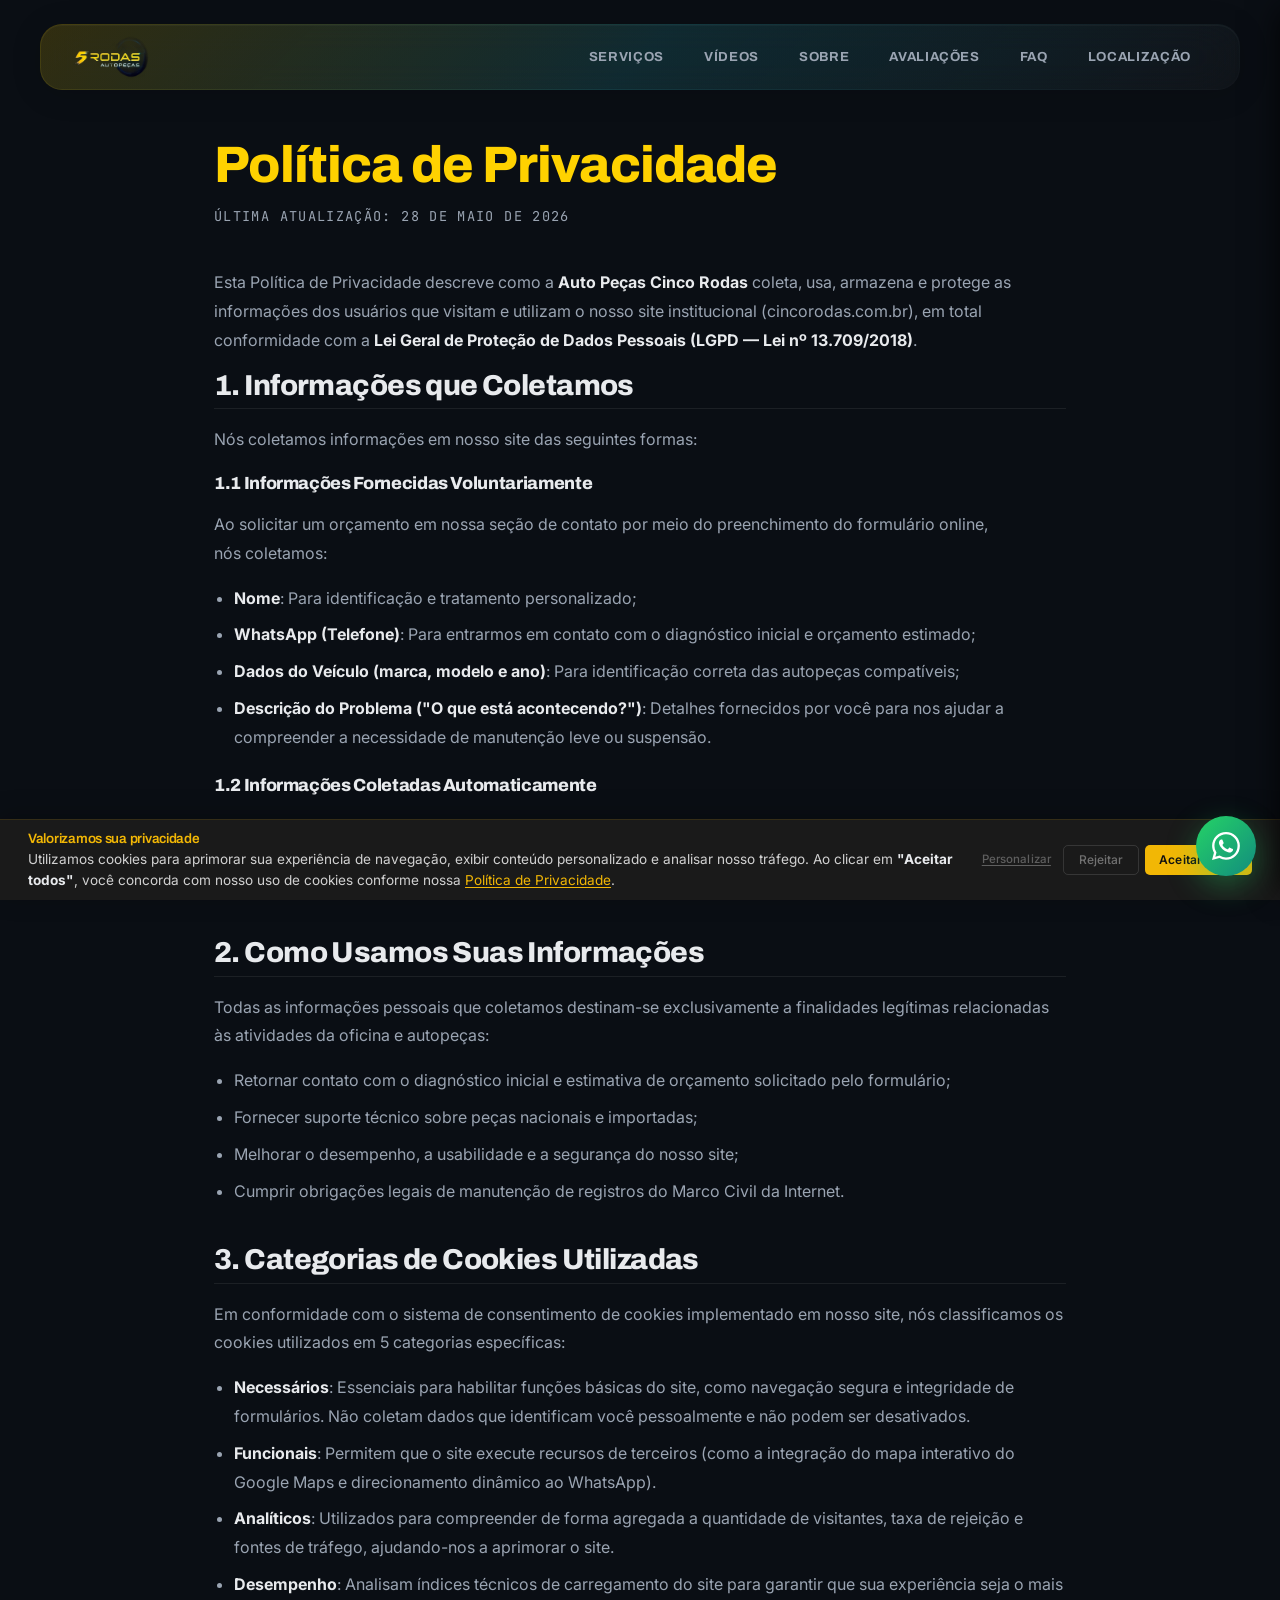
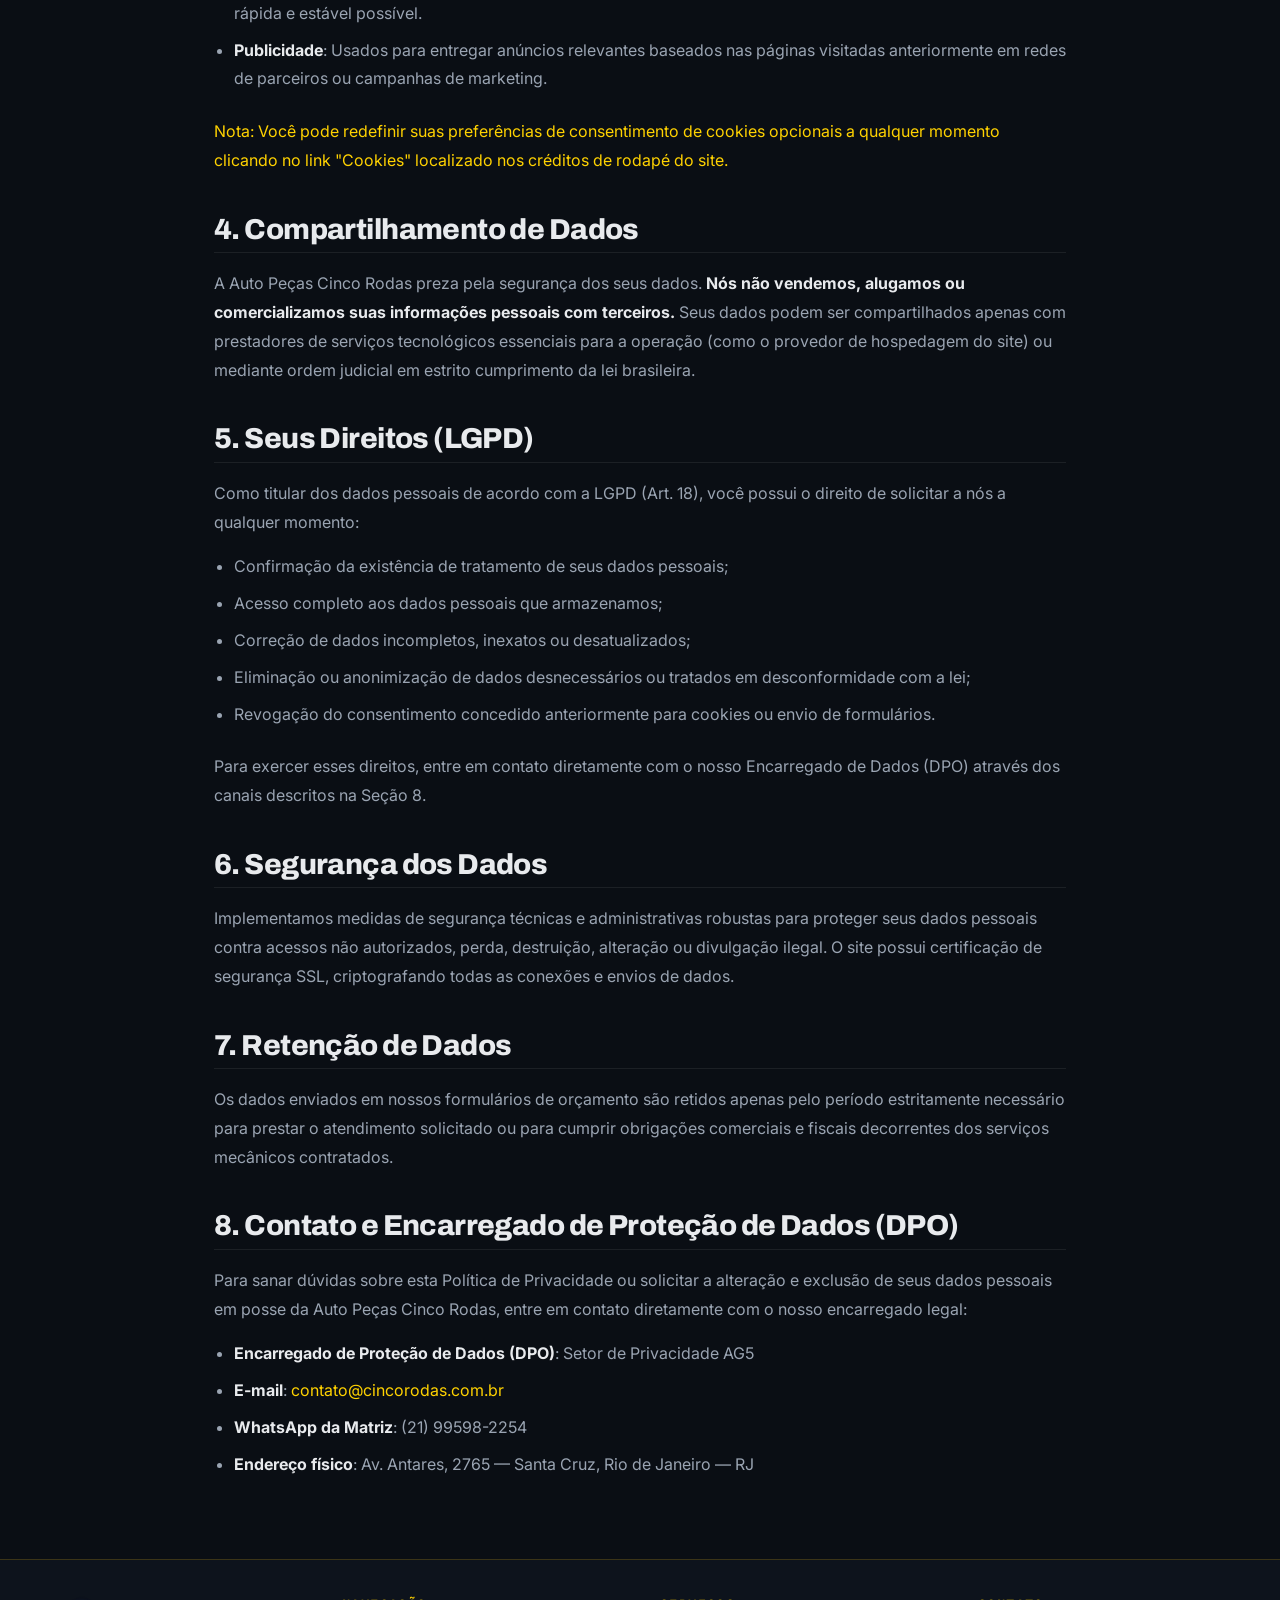
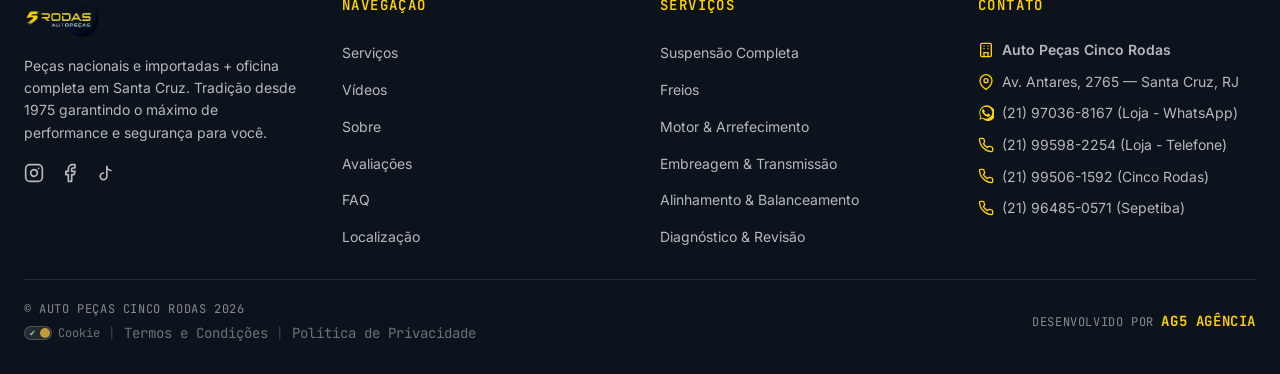
==== commit 3514eefb: "refactor: replace inline SVG logos with webp assets and update footer cookie preferences UI" ====
--- a/politica-de-privacidade.html
+++ b/politica-de-privacidade.html
@@ -64,13 +64,10 @@
 <!-- ============== NAV ============== -->
 <header class="nav" id="nav">
   <a href="index.html#hero" class="nav__brand" aria-label="Auto Peças Cinco Rodas — início">
-    <span class="nav__mark" aria-hidden="true">
-      <svg viewBox="0 0 40 40" width="36" height="36"><circle cx="20" cy="20" r="18" fill="none" stroke="currentColor" stroke-width="1.5"/><circle cx="20" cy="20" r="5" fill="currentColor"/><g stroke="currentColor" stroke-width="1.5"><line x1="20" y1="2" x2="20" y2="14"/><line x1="20" y1="26" x2="20" y2="38"/><line x1="2" y1="20" x2="14" y2="20"/><line x1="26" y1="20" x2="38" y2="20"/><line x1="7.3" y1="7.3" x2="15.5" y2="15.5"/><line x1="24.5" y1="24.5" x2="32.7" y2="32.7"/><line x1="32.7" y1="7.3" x2="24.5" y2="15.5"/><line x1="15.5" y1="24.5" x2="7.3" y2="32.7"/></g></svg>
-    </span>
-    <span class="nav__name">
-      <span class="nav__five">5</span><span class="nav__rest">RODAS</span>
-      <small>Autopeças · desde 1975</small>
-    </span>
+    <picture>
+      <source media="(max-width: 767px)" srcset="Assets/logo-mobile-cinco-rodas.webp" />
+      <img src="Assets/logo-desktop-cinco-rodas.webp" alt="Logo Auto Peças Cinco Rodas - Auto peças e oficina mecânica em Santa Cruz RJ" class="nav__logo" width="160" height="44" fetchpriority="high" />
+    </picture>
   </a>
   <nav class="nav__links" aria-label="Principal">
     <a href="index.html#servicos">Serviços</a>
@@ -80,10 +77,6 @@
     <a href="index.html#faq">FAQ</a>
     <a href="index.html#localizacao">Localização</a>
   </nav>
-  <a class="nav__cta" href="https://wa.me/5521970368167?text=Ola,%20vim%20atraves%20do%20site%20e%20gostaria%20de%20uma%20informacao." target="_blank" rel="noopener">
-    <svg viewBox="0 0 24 24" width="16" height="16" aria-hidden="true"><path fill="currentColor" d="M20.5 3.5A11 11 0 0 0 3.6 17.3L2 22l4.9-1.6A11 11 0 1 0 20.5 3.5Zm-8.4 17a9 9 0 0 1-4.6-1.3l-.3-.2-3 .9.9-2.9-.2-.3a9 9 0 1 1 7.2 3.8Zm5.2-6.7c-.3-.1-1.7-.8-1.9-.9-.3-.1-.5-.1-.7.1l-1 1.2c-.2.2-.4.2-.7.1a7.4 7.4 0 0 1-3.6-3.2c-.3-.5.3-.4.7-1.4.1-.2 0-.4 0-.5l-.9-2.2c-.2-.5-.5-.5-.7-.5h-.6c-.2 0-.5.1-.8.4-.3.3-1 1-1 2.5s1 2.9 1.2 3.1c.1.2 2.1 3.2 5.1 4.5.7.3 1.3.5 1.7.6.7.2 1.4.2 1.9.1.6-.1 1.7-.7 2-1.4.2-.7.2-1.3.1-1.4 0-.1-.3-.2-.6-.3Z"/></svg>
-    WhatsApp
-  </a>
   <button class="nav__burger" aria-label="Abrir menu" aria-expanded="false">
     <span></span><span></span><span></span>
   </button>
@@ -179,29 +172,24 @@
 <!-- ============== FOOTER ============== -->
 <footer class="foot" id="rodape">
   <div class="foot__grid">
-    <!-- Coluna 1: Marca & Redes -->
     <div class="foot__brand">
       <a href="index.html#hero" class="nav__brand">
-        <span class="nav__mark" aria-hidden="true">
-          <svg viewBox="0 0 40 40" width="36" height="36"><circle cx="20" cy="20" r="18" fill="none" stroke="currentColor" stroke-width="1.5"/><circle cx="20" cy="20" r="5" fill="currentColor"/></svg>
-        </span>
-        <span class="nav__name"><span class="nav__five">5</span><span class="nav__rest">RODAS</span><small>Autopeças</small></span>
+        <img src="Assets/logo-desktop-cinco-rodas.webp" alt="Logo Auto Peças Cinco Rodas - Auto peças e oficina mecânica em Santa Cruz RJ" class="nav__logo" width="160" height="44" loading="lazy" />
       </a>
       <p>Peças nacionais e importadas + oficina completa em Santa Cruz. Tradição desde 1975 garantindo o máximo de performance e segurança para você.</p>
       <div class="foot__social">
-        <a href="https://www.instagram.com/autopecascinco/" target="_blank" rel="noopener" aria-label="Instagram">
-          <svg width="20" height="20" viewBox="0 0 24 24" fill="none" stroke="currentColor" stroke-width="2" stroke-linecap="round" stroke-linejoin="round"><rect x="2" y="2" width="20" height="20" rx="5" ry="5"></rect><path d="M16 11.37A4 4 0 1 1 12.63 8 4 4 0 0 1 16 11.37z"></path><line x1="17.5" y1="6.5" x2="17.51" y2="6.5"></line></svg>
-        </a>
-        <a href="https://www.facebook.com/p/Auto-Peças-Cinco-Rodas-100063818340084/" target="_blank" rel="noopener" aria-label="Facebook">
-          <svg width="20" height="20" viewBox="0 0 24 24" fill="none" stroke="currentColor" stroke-width="2" stroke-linecap="round" stroke-linejoin="round"><path d="M18 2h-3a5 5 0 0 0-5 5v3H7v4h3v8h4v-8h3l1-4h-4V7a1 1 0 0 1 1-1h3z"></path></svg>
-        </a>
-        <a href="https://www.tiktok.com/@cincorodas02" target="_blank" rel="noopener" aria-label="TikTok">
-          <svg width="20" height="20" viewBox="0 0 24 24" fill="none" stroke="currentColor" stroke-width="2" stroke-linecap="round" stroke-linejoin="round"><path d="M9 12a4 4 0 1 0 4 4V4a5 5 0 0 0 5 5"></path></svg>
+        <a href="https://www.instagram.com/autopecascinco/" target="_blank" rel="noopener noreferrer" aria-label="Instagram">
+          <svg width="20" height="20" viewBox="0 0 24 24" fill="none" stroke="currentColor" stroke-width="2" stroke-linecap="round" stroke-linejoin="round" aria-hidden="true"><rect x="2" y="2" width="20" height="20" rx="5" ry="5"></rect><path d="M16 11.37A4 4 0 1 1 12.63 8 4 4 0 0 1 16 11.37z"></path><line x1="17.5" y1="6.5" x2="17.51" y2="6.5"></line></svg>
+        </a>
+        <a href="https://www.facebook.com/p/Auto-Pe%C3%A7as-Cinco-Rodas-100063818340084/" target="_blank" rel="noopener noreferrer" aria-label="Facebook">
+          <svg width="20" height="20" viewBox="0 0 24 24" fill="none" stroke="currentColor" stroke-width="2" stroke-linecap="round" stroke-linejoin="round" aria-hidden="true"><path d="M18 2h-3a5 5 0 0 0-5 5v3H7v4h3v8h4v-8h3l1-4h-4V7a1 1 0 0 1 1-1h3z"></path></svg>
+        </a>
+        <a href="https://www.tiktok.com/@cincorodas02" target="_blank" rel="noopener noreferrer" aria-label="TikTok">
+          <svg width="20" height="20" viewBox="0 0 24 24" fill="none" stroke="currentColor" stroke-width="2" stroke-linecap="round" stroke-linejoin="round" aria-hidden="true"><path d="M9 12a4 4 0 1 0 4 4V4a5 5 0 0 0 5 5"></path></svg>
         </a>
       </div>
     </div>
 
-    <!-- Coluna 2: Navegação -->
     <div>
       <h5>Navegação</h5>
       <ul>
@@ -214,7 +202,6 @@
       </ul>
     </div>
 
-    <!-- Coluna 3: Serviços -->
     <div>
       <h5>Serviços</h5>
       <ul>
@@ -227,7 +214,6 @@
       </ul>
     </div>
 
-    <!-- Coluna 4: Contato -->
     <div>
       <h5>Contato</h5>
       <div class="foot__contact-list">
@@ -239,7 +225,7 @@
           <svg width="16" height="16" viewBox="0 0 24 24" fill="none" stroke="currentColor" stroke-width="2" stroke-linecap="round" stroke-linejoin="round" aria-hidden="true"><path d="M21 10c0 7-9 13-9 13s-9-6-9-13a9 9 0 0 1 18 0z"></path><circle cx="12" cy="10" r="3"></circle></svg>
           Av. Antares, 2765 — Santa Cruz, RJ
         </a>
-        <a href="https://wa.me/5521970368167?text=Ola,%20vim%20atraves%20do%20site%20e%20gostaria%20de%20uma%20informacao." target="_blank" rel="noopener noreferrer" class="foot__contact-item">
+        <a href="https://wa.me/5521970368167?text=Olá, vim através do site e gostaria de uma informação." target="_blank" rel="noopener noreferrer" class="foot__contact-item">
           <svg width="16" height="16" viewBox="0 0 24 24" fill="currentColor" aria-hidden="true"><path d="M20.5 3.5A11 11 0 0 0 3.6 17.3L2 22l4.9-1.6A11 11 0 1 0 20.5 3.5Zm-8.4 17a9 9 0 0 1-4.6-1.3l-.3-.2-3 .9.9-2.9-.2-.3a9 9 0 1 1 7.2 3.8Zm5.2-6.7c-.3-.1-1.7-.8-1.9-.9-.3-.1-.5-.1-.7.1l-1 1.2c-.2.2-.4.2-.7.1a7.4 7.4 0 0 1-3.6-3.2c-.3-.5.3-.4.7-1.4.1-.2 0-.4 0-.5l-.9-2.2c-.2-.5-.5-.5-.7-.5h-.6c-.2 0-.5.1-.8.4-.3.3-1 1-1 2.5s1 2.9 1.2 3.1c.1.2 2.1 3.2 5.1 4.5.7.3 1.3.5 1.7.6.7.2 1.4.2 1.9.1.6-.1 1.7-.7 2-1.4.2-.7.2-1.3.1-1.4 0-.1-.3-.2-.6-.3Z"/></svg>
           (21) 97036-8167 (Loja - WhatsApp)
         </a>
@@ -263,7 +249,14 @@
     <div class="foot__credits-left">
       <span class="foot__copyright">© Auto Peças Cinco Rodas <span id="year"></span></span>
       <div class="footer-legal-links">
-        <a href="#" id="ck-prefs-link">Cookies</a>
+        <a href="#" id="ck-prefs-link" style="text-decoration:none; color:inherit; display:inline-flex; align-items:center; gap:6px; font-size: 0.75rem; color: rgba(255,255,255,0.6);">
+            <span id="cookie-toggle" style="display:inline-flex; align-items:center; width:28px; height:14px; background:rgba(255,255,255,0.1); border-radius:10px; padding:2px; border:1px solid rgba(255,255,255,0.2); position:relative; font-size:8px; font-weight:bold;">
+                <span style="color:#86EFAC; margin-left:2px;">✓</span>
+                <span style="color:#FCA5A5; margin-left:auto; margin-right:2px;">✕</span>
+                <span id="cookie-toggle-dot" style="position:absolute; left:15px; width:10px; height:10px; background:#C49A3C; border-radius:50%; box-shadow:0 0 5px rgba(0,0,0,0.3); transition:left 0.2s ease;"></span>
+            </span>
+            Cookie
+        </a>
         <span style="margin: 0 10px; opacity: 0.3;">|</span>
         <a href="termos-e-condicoes.html">Termos e Condições</a>
         <span style="margin: 0 10px; opacity: 0.3;">|</span>
@@ -281,16 +274,10 @@
 <div class="drawer" id="drawer" aria-hidden="true">
   <div class="drawer__header">
     <a href="index.html#hero" class="nav__brand" aria-label="Auto Peças Cinco Rodas — início">
-      <span class="nav__mark" aria-hidden="true">
-        <svg viewBox="0 0 40 40" width="36" height="36"><circle cx="20" cy="20" r="18" fill="none" stroke="currentColor" stroke-width="1.5"/><circle cx="20" cy="20" r="5" fill="currentColor"/><g stroke="currentColor" stroke-width="1.5"><line x1="20" y1="2" x2="20" y2="14"/><line x1="20" y1="26" x2="20" y2="38"/><line x1="2" y1="20" x2="14" y2="20"/><line x1="26" y1="20" x2="38" y2="20"/><line x1="7.3" y1="7.3" x2="15.5" y2="15.5"/><line x1="24.5" y1="24.5" x2="32.7" y2="32.7"/><line x1="32.7" y1="7.3" x2="24.5" y2="15.5"/><line x1="15.5" y1="24.5" x2="7.3" y2="32.7"/></g></svg>
-      </span>
-      <span class="nav__name">
-        <span class="nav__five">5</span><span class="nav__rest">RODAS</span>
-        <small>Autopeças · desde 1975</small>
-      </span>
+      <img src="Assets/logo-mobile-cinco-rodas.webp" alt="Logo Auto Peças Cinco Rodas - Auto peças e oficina mecânica em Santa Cruz RJ" class="nav__logo" width="130" height="44" loading="lazy" />
     </a>
     <button class="drawer__close" id="drawerClose" aria-label="Fechar menu">
-      <svg viewBox="0 0 24 24" width="24" height="24" fill="none" stroke="currentColor" stroke-width="2" stroke-linecap="round" stroke-linejoin="round"><line x1="18" y1="6" x2="6" y2="18"></line><line x1="6" y1="6" x2="18" y2="18"></line></svg>
+      <svg viewBox="0 0 24 24" width="24" height="24" fill="none" stroke="currentColor" stroke-width="2" stroke-linecap="round" stroke-linejoin="round" aria-hidden="true"><line x1="18" y1="6" x2="6" y2="18"></line><line x1="6" y1="6" x2="18" y2="18"></line></svg>
     </button>
   </div>
   
@@ -304,7 +291,7 @@
   </nav>
 
   <div class="drawer__footer">
-    <a class="btn btn--primary btn--block" href="https://wa.me/5521970368167?text=Ola,%20vim%20atraves%20do%20site%20e%20gostaria%20de%20uma%20informacao." target="_blank" rel="noopener">
+    <a class="btn btn--primary btn--block" href="https://wa.me/5521970368167?text=Ola,%20vim%20atraves%20do%20site%20e%20gostaria%20de%20uma%20informacao." target="_blank" rel="noopener noreferrer">
       <svg viewBox="0 0 24 24" width="16" height="16" aria-hidden="true"><path fill="currentColor" d="M20.5 3.5A11 11 0 0 0 3.6 17.3L2 22l4.9-1.6A11 11 0 1 0 20.5 3.5Zm-8.4 17a9 9 0 0 1-4.6-1.3l-.3-.2-3 .9.9-2.9-.2-.3a9 9 0 1 1 7.2 3.8Zm5.2-6.7c-.3-.1-1.7-.8-1.9-.9-.3-.1-.5-.1-.7.1l-1 1.2c-.2.2-.4.2-.7.1a7.4 7.4 0 0 1-3.6-3.2c-.3-.5.3-.4.7-1.4.1-.2 0-.4 0-.5l-.9-2.2c-.2-.5-.5-.5-.7-.5h-.6c-.2 0-.5.1-.8.4-.3.3-1 1-1 2.5s1 2.9 1.2 3.1c.1.2 2.1 3.2 5.1 4.5.7.3 1.3.5 1.7.6.7.2 1.4.2 1.9.1.6-.1 1.7-.7 2-1.4.2-.7.2-1.3.1-1.4 0-.1-.3-.2-.6-.3Z"/></svg>
       WhatsApp
     </a>
--- a/style.css
+++ b/style.css
@@ -55,6 +55,9 @@
 img, svg, video, iframe { display: block; max-width: 100%; }
 a { color: inherit; text-decoration: none; }
 button { font: inherit; cursor: pointer; border: none; background: none; color: inherit; }
+
+/* PageSpeed fix: body no-scroll para modais/drawers sem forced reflow */
+body.no-scroll { overflow: hidden; }
 
 ::selection { background: var(--gold); color: #111; }
 
@@ -1379,70 +1382,253 @@
    ============================================================ */
 
 .about {
-  padding: 140px clamp(20px, 5vw, 80px);
+  padding: 140px clamp(20px, 5vw, 80px) 160px;
   background: var(--bg);
-}
-.about__grid {
+  position: relative;
+  overflow: hidden;
+}
+
+/* ===== Background Glows ===== */
+.about__bg {
+  position: absolute; inset: 0; pointer-events: none; z-index: 0;
+}
+.about__glow {
+  position: absolute; border-radius: 50%;
+  filter: blur(140px);
+}
+.about__glow--gold {
+  width: 600px; height: 500px;
+  background: rgba(255,210,0,0.07);
+  top: -15%; left: -8%;
+}
+.about__glow--cyan {
+  width: 500px; height: 400px;
+  background: rgba(56,213,224,0.05);
+  bottom: -10%; right: -5%;
+}
+
+/* ===== Container ===== */
+.about__wrap {
+  position: relative; z-index: 1;
   max-width: var(--container); margin: 0 auto;
-  display: grid; grid-template-columns: 1.2fr 1fr; gap: 80px;
-  align-items: center;
-}
-.about__copy h2 em { display: inline; }
-.about__copy p { margin: 22px 0 0; max-width: 50ch; font-size: 1.05rem; }
-
-.about__counters {
-  margin-top: 48px;
-  display: grid; grid-template-columns: repeat(2, 1fr); gap: 24px;
-  border-top: 1px solid var(--line);
-  padding-top: 32px;
-}
-.about__counters > div { display: flex; flex-direction: column; gap: 6px; }
-.about__counters b {
-  font-family: var(--ff-display);
-  font-weight: 900;
-  font-size: clamp(2rem, 3.6vw, 3rem);
-  color: var(--gold);
-  line-height: 1;
-  letter-spacing: -0.03em;
-}
-.about__counters span {
-  font-family: var(--ff-mono);
-  font-size: 10px; letter-spacing: 0.18em; text-transform: uppercase;
-  color: var(--mut);
-}
-
-.about__media {
-  position: relative;
-  border-radius: var(--rad-lg);
-  border: 1px solid var(--line);
+}
+
+/* ===== Header ===== */
+.about__head {
+  text-align: center;
+  margin-bottom: 80px;
+}
+.about__head .eyebrow { justify-content: center; }
+.about__head h2 { max-width: 700px; margin: 20px auto 0; }
+
+/* ===== Body ===== */
+.about__body {
+  display: grid;
+  grid-template-columns: 1.17fr 1fr;
+  gap: 80px;
+  align-items: stretch;
+}
+
+/* ===== Visual (Left) ===== */
+.about__visual {
+  position: relative;
+}
+.about__photo {
+  position: relative;
+  border-radius: 20px;
   overflow: hidden;
-  min-height: 460px;
-}
-.about__media img {
-  position: absolute;
-  inset: 0;
-  width: 120%;
   height: 100%;
+  min-height: 100%;
+  box-shadow:
+    0 60px 120px -40px rgba(0,0,0,0.6),
+    0 0 0 1px rgba(255,255,255,0.04);
+}
+.about__photo img {
+  width: 100%; height: 100%;
   object-fit: cover;
   object-position: 75% center;
   display: block;
-}
-.about__media .ph { border-radius: var(--rad-lg); border: 1px solid var(--line); }
-
-.about__badge {
-  position: absolute; right: -16px; bottom: -16px;
-  width: 140px; height: 140px;
+  transition: transform 10s cubic-bezier(.25,.46,.45,.94);
+}
+.about__photo:hover img { transform: scale(1.05); }
+.about__photo-vignette {
+  position: absolute; inset: 0;
+  box-shadow: inset 0 -80px 120px -40px rgba(10,14,20,0.7);
+  pointer-events: none;
+}
+
+
+/* Seal */
+.about__seal {
+  position: absolute;
+  bottom: -20px; left: -20px;
+  width: 120px; height: 120px;
+  z-index: 2;
+}
+.about__seal-svg {
+  position: absolute; inset: 0;
+  width: 100%; height: 100%;
+  animation: sealRotate 24s linear infinite;
+}
+.about__seal-text {
+  fill: var(--gold);
+  font-family: var(--ff-mono);
+  font-size: 11px;
+  letter-spacing: 3px;
+  text-transform: uppercase;
+  opacity: .5;
+}
+@keyframes sealRotate {
+  to { transform: rotate(360deg); }
+}
+.about__seal-core {
+  position: absolute;
+  inset: 14px;
   border-radius: 50%;
   background: var(--gold);
-  color: #111;
-  display: flex; flex-direction: column; align-items: center; justify-content: center;
+  display: flex; flex-direction: column;
+  align-items: center; justify-content: center;
+  color: #0a0e14;
   font-family: var(--ff-display);
-  border: 4px solid var(--bg);
-  transform: rotate(-8deg);
-}
-.about__badge strong { font-size: 2.2rem; line-height: 1; letter-spacing: -0.04em; }
-.about__badge span:first-child { font-size: 10px; letter-spacing: 0.22em; text-transform: uppercase; font-family: var(--ff-mono); margin-bottom: 4px; }
-.about__badge span:last-child  { font-size: 10px; letter-spacing: 0.22em; text-transform: uppercase; font-family: var(--ff-mono); margin-top: 4px; }
+  box-shadow:
+    0 8px 24px -4px rgba(255,210,0,0.4),
+    inset 0 1px 1px rgba(255,255,255,0.35);
+}
+.about__seal-core span {
+  font-size: 1.5rem; font-weight: 900;
+  line-height: 1; letter-spacing: -0.02em;
+}
+.about__seal-core small {
+  font-size: 8px; font-weight: 700;
+  letter-spacing: 0.18em; text-transform: uppercase;
+  margin-top: 1px; opacity: .65;
+}
+
+/* Rating Card */
+.about__rating {
+  position: absolute;
+  left: -16px; bottom: 32px;
+  background: rgba(16,24,38,0.95);
+  border: 1px solid rgba(255,255,255,0.08);
+  border-radius: 14px;
+  padding: 16px 20px;
+  backdrop-filter: blur(16px);
+  -webkit-backdrop-filter: blur(16px);
+  box-shadow: 0 16px 40px -10px rgba(0,0,0,0.5);
+  z-index: 2;
+  text-align: center;
+  min-width: 100px;
+}
+.about__rating-score {
+  font-family: var(--ff-display);
+  font-size: 1.7rem; font-weight: 900;
+  color: var(--txt);
+  line-height: 1;
+  letter-spacing: -0.03em;
+}
+.about__rating-label {
+  font-family: var(--ff-mono);
+  font-size: 8px;
+  letter-spacing: 0.16em;
+  text-transform: uppercase;
+  color: var(--mut);
+  margin-top: 3px;
+}
+
+/* ===== Story (Right) ===== */
+.about__story-lead {
+  font-family: var(--ff-display);
+  font-size: clamp(1.15rem, 2vw, 1.35rem);
+  font-weight: 600;
+  line-height: 1.55;
+  color: var(--txt);
+  margin: 0 0 20px;
+}
+.about__story-body {
+  font-size: 1rem;
+  line-height: 1.8;
+  color: var(--mut);
+  margin: 0 0 44px;
+  max-width: 48ch;
+}
+
+/* Highlights */
+.about__highlights {
+  display: flex;
+  gap: 0;
+  margin-bottom: 44px;
+  padding: 28px 0;
+  border-top: 1px solid var(--line);
+  border-bottom: 1px solid var(--line);
+}
+.about__highlight {
+  flex: 1;
+  text-align: left;
+  padding: 0 24px;
+  position: relative;
+}
+.about__highlight:first-child { padding-left: 0; }
+.about__highlight:last-child { padding-right: 0; }
+.about__highlight:not(:last-child)::after {
+  content: '';
+  position: absolute;
+  right: 0; top: 50%;
+  transform: translateY(-50%);
+  width: 1px; height: 36px;
+  background: linear-gradient(to bottom, transparent, var(--line-2), transparent);
+}
+.about__highlight-num {
+  font-family: var(--ff-display);
+  font-weight: 900;
+  font-size: clamp(2rem, 3.2vw, 2.6rem);
+  line-height: 1;
+  letter-spacing: -0.03em;
+  background: linear-gradient(135deg, var(--gold), #fff0a3);
+  -webkit-background-clip: text;
+  -webkit-text-fill-color: transparent;
+  background-clip: text;
+  margin-bottom: 8px;
+}
+.about__highlight-label {
+  font-family: var(--ff-mono);
+  font-size: 10px;
+  letter-spacing: 0.16em;
+  text-transform: uppercase;
+  color: var(--mut);
+  line-height: 1.5;
+}
+
+/* Pillars */
+.about__pillars {
+  display: flex;
+  flex-direction: column;
+  gap: 14px;
+}
+.about__pillar {
+  display: flex;
+  align-items: center;
+  gap: 14px;
+  padding: 16px 20px;
+  border-radius: 12px;
+  border: 1px solid var(--line);
+  background: rgba(255,255,255,0.015);
+  transition: all .4s cubic-bezier(.4,0,.2,1);
+}
+.about__pillar:hover {
+  background: rgba(255,210,0,0.035);
+  border-color: rgba(255,210,0,0.18);
+  transform: translateX(8px);
+}
+.about__pillar svg {
+  color: var(--gold);
+  flex-shrink: 0;
+}
+.about__pillar span {
+  font-size: .9rem;
+  font-weight: 500;
+  color: var(--txt);
+  letter-spacing: 0.01em;
+}
 
 /* ============================================================
    AVALIAÇÕES / REVIEWS — ULTRA PREMIUM
@@ -1787,38 +1973,94 @@
   transform: translateX(3px);
 }
 
-/* ── Accordion Premium (Overlay — não empurra conteúdo) ── */
+/* ── Accordion Ultra Premium — Cards Sólidos Escuros ── */
 .faq__list {
   display: flex;
   flex-direction: column;
-  gap: 12px;
-  position: relative;
+  gap: 16px;
+  position: relative;
+  z-index: 1;
 }
 
 .faq__item {
-  border: 1px solid var(--line);
-  border-radius: var(--rad-lg);
-  background:
-    linear-gradient(145deg, rgba(255,255,255,0.03) 0%, rgba(255,255,255,0.005) 100%);
-  backdrop-filter: blur(12px);
-  -webkit-backdrop-filter: blur(12px);
+  position: relative;
+  border-radius: 14px;
+  background: #11151d;
+  border: 1px solid rgba(255,255,255,0.05);
+  box-shadow:
+    0 2px 8px rgba(0,0,0,0.4),
+    0 8px 32px rgba(0,0,0,0.25);
   transition:
-    border-color 400ms ease,
-    box-shadow 400ms ease,
-    opacity 400ms ease,
-    transform 400ms ease,
-    filter 400ms ease;
-  position: relative;
-}
+    border-color 400ms cubic-bezier(0.16, 1, 0.3, 1),
+    box-shadow 400ms cubic-bezier(0.16, 1, 0.3, 1),
+    transform 400ms cubic-bezier(0.16, 1, 0.3, 1),
+    background 400ms ease,
+    border-radius 400ms ease;
+  overflow: visible;
+  z-index: 1;
+}
+.faq__item.is-open {
+  z-index: 50;
+}
+
+/* Faixa dourada sutil no topo do card */
+.faq__item::before {
+  content: '';
+  position: absolute;
+  top: 0;
+  left: 24px;
+  right: 24px;
+  height: 1px;
+  background: linear-gradient(90deg, transparent 0%, rgba(255,210,0,0.15) 30%, rgba(255,210,0,0.15) 70%, transparent 100%);
+  opacity: 0;
+  transition: opacity 400ms ease;
+}
+
 .faq__item:hover {
-  border-color: rgba(255,210,0,0.15);
-}
+  transform: translateY(-2px);
+  border-color: rgba(255,210,0,0.12);
+  box-shadow:
+    0 4px 16px rgba(0,0,0,0.5),
+    0 16px 48px rgba(0,0,0,0.3),
+    0 0 0 1px rgba(255,210,0,0.04);
+}
+.faq__item:hover::before {
+  opacity: 1;
+}
+
+/* Card aberto — destaque máximo */
 .faq__item.is-open {
-  border-color: rgba(255,210,0,0.3);
+  background: #141a24;
+  border-color: rgba(255,210,0,0.18);
+  border-bottom-color: rgba(255,210,0,0.08);
+  border-radius: 14px 14px 0 0;
   box-shadow:
-    0 24px 60px -16px rgba(0,0,0,0.6),
-    0 0 0 1px rgba(255,210,0,0.08),
-    inset 0 1px 0 rgba(255,255,255,0.04);
+    0 8px 32px rgba(0,0,0,0.5),
+    0 24px 64px rgba(0,0,0,0.35),
+    0 0 0 1px rgba(255,210,0,0.06),
+    inset 0 1px 0 rgba(255,255,255,0.03);
+  transform: translateY(-3px);
+}
+.faq__item.is-open::before {
+  opacity: 1;
+  background: linear-gradient(90deg, transparent 0%, rgba(255,210,0,0.3) 30%, rgba(255,210,0,0.3) 70%, transparent 100%);
+}
+
+/* Glow sutil no canto superior direito quando aberto */
+.faq__item::after {
+  content: '';
+  position: absolute;
+  top: -40%;
+  right: -20%;
+  width: 300px;
+  height: 300px;
+  background: radial-gradient(circle, rgba(255,210,0,0.025) 0%, transparent 70%);
+  pointer-events: none;
+  opacity: 0;
+  transition: opacity 500ms ease;
+}
+.faq__item.is-open::after {
+  opacity: 1;
 }
 
 .faq__question {
@@ -1826,7 +2068,7 @@
   display: flex;
   align-items: center;
   gap: 20px;
-  padding: 24px 28px;
+  padding: 26px 30px;
   cursor: pointer;
   background: none;
   border: none;
@@ -1836,49 +2078,68 @@
   font-weight: 700;
   font-size: clamp(0.95rem, 1.1vw, 1.1rem);
   line-height: 1.4;
-  transition: color 300ms ease;
-  position: relative;
+  transition: color 350ms ease;
+  position: relative;
+  z-index: 1;
 }
 .faq__question:hover {
   color: var(--gold-2);
 }
 
-/* Número de ordem */
+/* Número de ordem — estilo sólido escuro */
 .faq__num {
   font-family: var(--ff-mono);
   font-size: 0.7rem;
   font-weight: 600;
   letter-spacing: 0.12em;
   color: var(--gold);
-  opacity: 0.6;
+  opacity: 0.5;
   flex-shrink: 0;
-  width: 28px;
-  transition: opacity 300ms ease;
-}
-.faq__item:hover .faq__num,
+  width: 34px;
+  height: 34px;
+  display: flex;
+  align-items: center;
+  justify-content: center;
+  border-radius: 10px;
+  background: rgba(255,210,0,0.06);
+  border: 1px solid rgba(255,210,0,0.08);
+  transition: all 400ms cubic-bezier(0.16, 1, 0.3, 1);
+}
+.faq__item:hover .faq__num {
+  opacity: 0.85;
+  background: rgba(255,210,0,0.1);
+  border-color: rgba(255,210,0,0.15);
+}
 .faq__item.is-open .faq__num {
   opacity: 1;
+  background: var(--gold);
+  border-color: var(--gold);
+  color: #111;
+  font-weight: 700;
+  box-shadow: 0 4px 16px rgba(255,210,0,0.2);
 }
 
 /* Texto da pergunta */
 .faq__question-text {
   flex: 1;
-  padding-right: 12px;
-}
-
-/* Ícone de toggle */
+  padding-right: 16px;
+  letter-spacing: -0.01em;
+}
+
+/* Ícone de toggle — círculo sólido */
 .faq__icon {
-  width: 32px;
-  height: 32px;
+  width: 34px;
+  height: 34px;
   border-radius: 50%;
-  border: 1px solid var(--line-2);
+  border: 1.5px solid rgba(255,255,255,0.08);
   display: flex;
   align-items: center;
   justify-content: center;
   flex-shrink: 0;
-  transition: all 350ms cubic-bezier(0.16, 1, 0.3, 1);
+  transition: all 350ms cubic-bezier(0.34, 1.56, 0.64, 1);
   position: relative;
   overflow: hidden;
+  background: rgba(255,255,255,0.02);
 }
 .faq__icon::before {
   content: '';
@@ -1887,11 +2148,16 @@
   background: var(--gold);
   transform: scale(0);
   border-radius: 50%;
-  transition: transform 350ms cubic-bezier(0.16, 1, 0.3, 1);
+  transition: transform 350ms cubic-bezier(0.34, 1.56, 0.64, 1);
+}
+.faq__item:hover .faq__icon {
+  border-color: rgba(255,210,0,0.2);
+  background: rgba(255,210,0,0.04);
 }
 .faq__item.is-open .faq__icon {
   border-color: var(--gold);
-  transform: rotate(45deg);
+  transform: rotate(135deg);
+  box-shadow: 0 0 16px rgba(255,210,0,0.15);
 }
 .faq__item.is-open .faq__icon::before {
   transform: scale(1);
@@ -1907,27 +2173,51 @@
   color: #111;
 }
 
-/* Resposta — expande suavemente empurrando conteúdo */
+/* Resposta — overlay com fundo escuro sólido cobrindo tudo */
 .faq__answer {
+  position: absolute;
+  top: calc(100% - 1px);
+  left: -1px;
+  right: -1px;
+  z-index: 100;
   max-height: 0;
   overflow: hidden;
   opacity: 0;
-  transform: translateY(-6px);
+  visibility: hidden;
+  transform: translateY(-4px);
   transition:
-    max-height 500ms cubic-bezier(0.16, 1, 0.3, 1),
-    opacity 350ms ease,
-    transform 350ms ease;
+    max-height 400ms cubic-bezier(0.16, 1, 0.3, 1),
+    opacity 250ms ease,
+    transform 350ms cubic-bezier(0.16, 1, 0.3, 1),
+    visibility 0ms linear 400ms;
+  pointer-events: none;
 }
 .faq__item.is-open .faq__answer {
   opacity: 1;
+  visibility: visible;
   transform: translateY(0);
+  pointer-events: auto;
+  transition:
+    max-height 400ms cubic-bezier(0.16, 1, 0.3, 1),
+    opacity 300ms ease 50ms,
+    transform 350ms cubic-bezier(0.16, 1, 0.3, 1),
+    visibility 0ms linear 0ms;
 }
 
 .faq__answer-inner {
-  padding: 0 28px 28px 76px;
-  color: var(--mut);
-  font-size: 0.95rem;
+  padding: 22px 32px 26px 84px;
+  color: var(--txt);
+  font-size: 0.97rem;
   line-height: 1.7;
+  background: #0d1117;
+  border: 1px solid rgba(255,210,0,0.2);
+  border-top: 1px solid rgba(255,210,0,0.08);
+  border-radius: 0 0 14px 14px;
+  box-shadow:
+    0 32px 80px rgba(0,0,0,0.8),
+    0 12px 32px rgba(0,0,0,0.5),
+    0 0 0 1px rgba(255,210,0,0.06),
+    inset 0 1px 0 rgba(255,255,255,0.03);
 }
 
 .faq__answer-inner p {
@@ -1938,69 +2228,346 @@
   font-weight: 600;
 }
 
-/* Linha dourada de conexão entre pergunta e resposta */
+/* Linha sutil de separação quando aberto */
 .faq__item.is-open .faq__question {
-  border-bottom: 1px solid rgba(255,210,0,0.1);
-}
-
-/* Barra de progresso lateral (decoração) */
+  border-bottom: 1px solid rgba(255,210,0,0.08);
+  border-radius: 14px 14px 0 0;
+}
+
+/* Barra lateral dourada sólida */
 .faq__progress {
   position: absolute;
   left: 0;
-  top: 0;
-  bottom: 0;
+  top: 16px;
+  bottom: 16px;
   width: 3px;
-  background: linear-gradient(180deg, var(--gold), transparent);
+  background: var(--gold);
   opacity: 0;
-  transition: opacity 400ms ease;
+  transition: opacity 400ms ease, box-shadow 400ms ease;
   border-radius: 0 2px 2px 0;
 }
 .faq__item.is-open .faq__progress {
   opacity: 1;
+  box-shadow: 0 0 12px rgba(255,210,0,0.25);
+}
+
+/* Cards fechados ficam opacos quando um está aberto */
+.faq__list:has(.faq__item.is-open) .faq__item:not(.is-open) {
+  opacity: 1;
+  transform: scale(1);
+  filter: brightness(0.4);
+  z-index: 0;
+}
+.faq__list:has(.faq__item.is-open) .faq__item:not(.is-open):hover {
+  opacity: 1;
+  transform: scale(1);
+  filter: brightness(0.6);
 }
 
 /* ============================================================
-   LOCALIZAÇÃO
+   LOCALIZAÇÃO — ULTRA PREMIUM v2
    ============================================================ */
 
 .loc {
   padding: 140px clamp(20px, 5vw, 80px);
-  background: var(--bg-2);
-}
-.loc__grid {
+  background:
+    radial-gradient(ellipse 70% 50% at 20% 20%, rgba(255,210,0,0.04), transparent),
+    radial-gradient(ellipse 50% 40% at 85% 85%, rgba(56,213,224,0.03), transparent),
+    var(--bg-2);
+  position: relative;
+  overflow: hidden;
+}
+
+/* Background Glows */
+.loc__bg {
+  position: absolute; inset: 0; pointer-events: none; z-index: 0;
+}
+.loc__glow {
+  position: absolute; border-radius: 50%;
+  filter: blur(140px);
+}
+.loc__glow--gold {
+  width: 500px; height: 400px;
+  background: rgba(255,210,0,0.05);
+  top: -10%; right: -5%;
+}
+.loc__glow--cyan {
+  width: 400px; height: 350px;
+  background: rgba(56,213,224,0.04);
+  bottom: -10%; left: -5%;
+}
+
+/* Container */
+.loc__container {
+  position: relative; z-index: 1;
   max-width: var(--container); margin: 0 auto;
-  display: grid; grid-template-columns: 1fr 1.2fr; gap: 60px;
-  align-items: stretch;
-}
-.loc__copy h2 { margin-top: 8px; max-width: 14ch; }
-.loc__data { list-style: none; padding: 0; margin: 32px 0; display: grid; gap: 14px; font-size: 0.98rem; }
-.loc__data li { display: grid; grid-template-columns: 110px 1fr; gap: 16px; align-items: baseline; }
-.loc__data b {
+}
+
+/* Header */
+.loc__head {
+  text-align: center;
+  margin-bottom: 64px;
+}
+.loc__head .eyebrow { justify-content: center; }
+.loc__head h2 { margin: 20px auto 0; max-width: 600px; }
+.loc__head h2 em { font-style: normal; color: var(--gold); }
+.loc__head > p {
+  color: var(--mut);
+  font-size: 1.05rem;
+  line-height: 1.7;
+  margin: 18px auto 0;
+  max-width: 54ch;
+}
+
+/* Stage — Mapa + Card flutuante */
+.loc__stage {
+  position: relative;
+  border-radius: 24px;
+  overflow: visible;
+}
+
+/* Mapa em tamanho generoso */
+.loc__map-wrap {
+  position: relative;
+  border-radius: 24px;
+  overflow: hidden;
+  border: 1px solid var(--line);
+  box-shadow:
+    0 40px 80px -20px rgba(0,0,0,0.6),
+    0 0 0 1px rgba(255,255,255,0.03);
+  transition: box-shadow 500ms ease, border-color 400ms ease;
+}
+.loc__stage:hover .loc__map-wrap {
+  border-color: rgba(255,210,0,0.15);
+  box-shadow:
+    0 50px 100px -20px rgba(0,0,0,0.7),
+    0 0 0 1px rgba(255,210,0,0.06);
+}
+.loc__map-wrap iframe {
+  width: 100%;
+  height: 520px;
+  display: block;
+  filter: grayscale(0.3) contrast(1.05) brightness(0.88);
+  transition: filter 600ms ease;
+}
+.loc__stage:hover .loc__map-wrap iframe {
+  filter: grayscale(0.1) contrast(1.05) brightness(0.92);
+}
+.loc__map-shade {
+  position: absolute;
+  inset: 0;
+  background:
+    linear-gradient(180deg, rgba(10,14,20,0.5) 0%, transparent 25%, transparent 60%, rgba(10,14,20,0.4) 100%),
+    linear-gradient(90deg, rgba(10,14,20,0.35) 0%, transparent 35%, transparent 65%, rgba(10,14,20,0.25) 100%);
+  pointer-events: none;
+  z-index: 2;
+}
+
+/* Card flutuante de informações */
+.loc__float {
+  position: absolute;
+  top: 50%;
+  right: 40px;
+  transform: translateY(-50%);
+  z-index: 10;
+  width: 340px;
+}
+.loc__float-inner {
+  background:
+    linear-gradient(145deg, rgba(16,24,38,0.95) 0%, rgba(10,14,20,0.98) 100%);
+  border: 1px solid rgba(255,255,255,0.08);
+  border-radius: 20px;
+  padding: 32px;
+  backdrop-filter: blur(24px) saturate(130%);
+  -webkit-backdrop-filter: blur(24px) saturate(130%);
+  box-shadow:
+    0 24px 64px -12px rgba(0,0,0,0.7),
+    0 0 0 1px rgba(255,210,0,0.05),
+    inset 0 1px 0 rgba(255,255,255,0.04);
+  transition:
+    transform 500ms cubic-bezier(0.16, 1, 0.3, 1),
+    box-shadow 500ms cubic-bezier(0.16, 1, 0.3, 1),
+    border-color 400ms ease;
+}
+.loc__float-inner::before {
+  content: '';
+  position: absolute;
+  top: 0; left: 20px; right: 20px;
+  height: 1px;
+  background: linear-gradient(90deg, transparent, rgba(255,210,0,0.35), transparent);
+}
+.loc__stage:hover .loc__float-inner {
+  border-color: rgba(255,210,0,0.15);
+  box-shadow:
+    0 32px 80px -10px rgba(0,0,0,0.8),
+    0 0 40px rgba(255,210,0,0.04),
+    inset 0 1px 0 rgba(255,255,255,0.05);
+}
+
+/* Label do card flutuante */
+.loc__float-label {
+  display: inline-flex;
+  align-items: center;
+  gap: 8px;
   font-family: var(--ff-mono);
-  font-size: 11px; letter-spacing: 0.18em; text-transform: uppercase;
+  font-size: 10px;
+  letter-spacing: 0.18em;
+  text-transform: uppercase;
+  color: var(--gold);
+  padding: 6px 14px;
+  background: rgba(255,210,0,0.08);
+  border: 1px solid rgba(255,210,0,0.15);
+  border-radius: 100px;
+  margin-bottom: 24px;
+}
+.loc__pulse {
+  width: 6px; height: 6px;
+  border-radius: 50%;
+  background: #4cd964;
+  box-shadow: 0 0 6px #4cd964;
+  animation: livePulse 1.6s infinite;
+}
+
+/* Endereço no card flutuante */
+.loc__float-address {
+  display: flex;
+  align-items: flex-start;
+  gap: 14px;
+  margin-bottom: 24px;
+}
+.loc__float-address svg {
+  color: var(--gold);
+  flex-shrink: 0;
+  margin-top: 2px;
+}
+.loc__float-address div {
+  display: flex;
+  flex-direction: column;
+  gap: 4px;
+}
+.loc__float-address strong {
+  font-family: var(--ff-display);
+  font-weight: 800;
+  font-size: 1.15rem;
+  color: var(--txt);
+  letter-spacing: -0.02em;
+  line-height: 1.2;
+}
+.loc__float-address span {
+  font-size: 0.9rem;
+  color: var(--mut);
+}
+
+/* Divider */
+.loc__float-divider {
+  height: 1px;
+  background: linear-gradient(90deg, transparent, var(--line-2), transparent);
+  margin-bottom: 20px;
+}
+
+/* Rows de info no card flutuante */
+.loc__float-row {
+  display: flex;
+  align-items: flex-start;
+  gap: 12px;
+  padding: 10px 0;
+}
+.loc__float-row svg {
+  color: var(--gold);
+  flex-shrink: 0;
+  margin-top: 2px;
+  opacity: 0.6;
+}
+.loc__float-row div {
+  display: flex;
+  flex-direction: column;
+  gap: 2px;
+}
+.loc__float-row strong {
+  font-family: var(--ff-display);
+  font-weight: 700;
+  font-size: 0.85rem;
+  color: var(--txt);
+  letter-spacing: -0.01em;
+}
+.loc__float-row span,
+.loc__float-row a {
+  font-size: 0.88rem;
+  color: var(--mut);
+  transition: color 250ms ease;
+}
+.loc__float-row a:hover { color: var(--gold); }
+
+/* Botão no card flutuante */
+.loc__float-btn {
+  margin-top: 20px;
+  justify-content: center;
+}
+.loc__float-btn svg {
+  flex-shrink: 0;
+}
+
+/* Footer — menção Sepetiba */
+.loc__footer {
+  display: flex;
+  align-items: center;
+  justify-content: center;
+  gap: 20px;
+  margin-top: 48px;
+}
+.loc__footer-line {
+  flex: 1;
+  max-width: 120px;
+  height: 1px;
+  background: linear-gradient(90deg, transparent, var(--line-2), transparent);
+}
+.loc__footer p {
+  font-size: 0.85rem;
+  color: var(--mut-2);
+  margin: 0;
+  white-space: nowrap;
+}
+.loc__footer p strong {
   color: var(--mut);
   font-weight: 600;
 }
-.loc__data a:hover { color: var(--gold); }
-.loc__ctas { display: flex; flex-wrap: wrap; gap: 12px; margin-top: 28px; }
-
-.loc__map {
-  border-radius: var(--rad-lg);
-  overflow: hidden;
-  border: 1px solid var(--line);
-  min-height: 460px;
-  filter: grayscale(0.4) contrast(1.1) brightness(0.85);
-}
+.loc__footer p a {
+  color: var(--mut);
+  transition: color 250ms ease;
+}
+.loc__footer p a:hover { color: var(--gold); }
 
 /* ============================================================
    CTA FORM
    ============================================================ */
 
 .cta {
+  position: relative;
   padding: 140px clamp(20px, 5vw, 80px);
   background:
-    radial-gradient(800px 400px at 10% 50%, rgba(255,210,0,0.06), transparent 60%),
-    var(--bg);
+    linear-gradient(135deg, rgba(10,14,20,0.92) 0%, rgba(10,14,20,0.82) 50%, rgba(10,14,20,0.75) 100%),
+    url("Assets/mecanicos-diagnosticando-motor.webp");
+  background-size: cover;
+  background-position: center;
+  background-attachment: fixed;
+  overflow: hidden;
+}
+
+/* Glow dourado sutil sobre a imagem */
+.cta::before {
+  content: "";
+  position: absolute;
+  inset: 0;
+  background:
+    radial-gradient(900px 500px at 20% 30%, rgba(255,210,0,0.08), transparent 60%),
+    radial-gradient(700px 400px at 80% 70%, rgba(56,213,224,0.05), transparent 55%);
+  pointer-events: none;
+  z-index: 0;
+}
+
+.cta > * {
+  position: relative;
+  z-index: 1;
 }
 .cta__grid {
   max-width: var(--container); margin: 0 auto;
@@ -2019,9 +2586,14 @@
 .cta__form {
   display: grid; gap: 18px;
   padding: 36px;
-  border: 1px solid var(--line);
+  border: 1px solid rgba(255,255,255,0.08);
   border-radius: var(--rad-lg);
-  background: var(--bg-2);
+  background: rgba(16, 24, 38, 0.72);
+  backdrop-filter: blur(20px) saturate(120%);
+  -webkit-backdrop-filter: blur(20px) saturate(120%);
+  box-shadow:
+    0 24px 48px -12px rgba(0,0,0,0.5),
+    inset 0 1px 0 rgba(255,255,255,0.04);
 }
 .cta__form label { display: flex; flex-direction: column; gap: 8px; position: relative; }
 .cta__form span {
@@ -2030,13 +2602,13 @@
   color: var(--mut);
 }
 .cta__form input, .cta__form textarea, .cta__form select {
-  background: var(--bg);
-  border: 1px solid var(--line);
+  background: rgba(10, 14, 20, 0.55);
+  border: 1px solid rgba(255,255,255,0.1);
   border-radius: var(--rad);
   padding: 14px 16px;
   color: var(--txt);
   font: 500 0.98rem var(--ff-body);
-  transition: border-color 200ms, box-shadow 200ms;
+  transition: border-color 200ms, box-shadow 200ms, background 200ms;
   appearance: none;
   -webkit-appearance: none;
 }
@@ -2054,6 +2626,7 @@
 .cta__form input:focus, .cta__form textarea:focus, .cta__form select:focus {
   outline: none;
   border-color: var(--gold);
+  background: rgba(10, 14, 20, 0.75);
   box-shadow: 0 0 0 3px rgba(255,210,0,0.15);
 }
 .cta__form .err {
@@ -2697,6 +3270,16 @@
 .reveal--clip { clip-path: inset(0 100% 0 0); transition: clip-path 700ms ease-out, opacity 500ms ease; opacity: 1; transform: none; }
 .reveal--clip.is-in { clip-path: inset(0 0 0 0); }
 
+/* PageSpeed fix: stagger de delay via data-delay (evita style inline no JS) */
+.reveal[data-delay="0"] { transition-delay: 0ms; }
+.reveal[data-delay="60"] { transition-delay: 60ms; }
+.reveal[data-delay="120"] { transition-delay: 120ms; }
+.reveal[data-delay="180"] { transition-delay: 180ms; }
+.reveal[data-delay="240"] { transition-delay: 240ms; }
+.reveal[data-delay="300"] { transition-delay: 300ms; }
+.reveal[data-delay="360"] { transition-delay: 360ms; }
+.reveal[data-delay="420"] { transition-delay: 420ms; }
+
 @media (prefers-reduced-motion: reduce) {
   *, *::before, *::after {
     animation-duration: 0.001ms !important;
@@ -2903,6 +3486,7 @@
     height: 42px;
     align-items: center;
     justify-content: center;
+    margin-left: auto;
     background: rgba(10, 14, 20, 0.65);
     backdrop-filter: blur(8px);
     -webkit-backdrop-filter: blur(8px);
@@ -2916,8 +3500,10 @@
   }
 
   .impact__grid,
-  .about__grid,
   .reviews__head { grid-template-columns: 1fr; gap: 24px; text-align: center; }
+  .about__body { grid-template-columns: 1fr; gap: 56px; }
+  .about__head { margin-bottom: 56px; }
+  .about__head h2 { max-width: 500px; }
   .reviews__head .btn--ghost { justify-self: center; }
   .reviews__grid { grid-template-columns: 1fr; }
   .reviews__grid .quote { flex: 1 1 100%; min-width: auto; }
@@ -2928,43 +3514,98 @@
   .carousel__controls { margin-top: 32px; }
 
   .reviews__head,
-  .loc__grid,
   .cta__grid { grid-template-columns: 1fr; gap: 40px; }
+
+  .loc__head { margin-bottom: 48px; }
+  .loc__stage { border-radius: 20px; }
+  .loc__map-wrap { border-radius: 20px; }
+  .loc__map-wrap iframe { height: 380px; }
+  .loc__float {
+    position: relative;
+    top: auto;
+    right: auto;
+    transform: none;
+    width: 100%;
+    max-width: 420px;
+    margin: -60px auto 0;
+    padding: 0 20px;
+  }
+  .loc__float-inner {
+    padding: 28px;
+  }
+  .loc__stage:hover .loc__float-inner {
+    transform: none;
+  }
+  .loc__footer { margin-top: 36px; }
+  .loc__footer-line { max-width: 60px; }
 
   .faq__container { grid-template-columns: 1fr; gap: 48px; }
   .faq__header { position: static; text-align: center; }
   .faq__header > p { margin-left: auto; margin-right: auto; max-width: 50ch; }
-  .faq__question { padding: 20px 22px; gap: 14px; }
-  .faq__answer-inner { padding: 20px 22px 24px 56px; }
-  .faq__num { width: 22px; font-size: 0.65rem; }
-  .faq__icon { width: 28px; height: 28px; }
-  .faq__icon svg { width: 12px; height: 12px; }
+  .faq__question { padding: 22px 24px; gap: 14px; }
+  .faq__answer-inner { padding: 16px 24px 20px 68px; }
+  .faq__num { width: 28px; height: 28px; font-size: 0.62rem; border-radius: 8px; }
+  .faq__icon { width: 32px; height: 32px; }
+  .faq__icon svg { width: 13px; height: 13px; }
   .faq__answer {
-    position: static;
-    transform: none;
-    opacity: 1;
-    pointer-events: auto;
+    position: absolute;
+    top: calc(100% - 1px);
+    left: -1px;
+    right: -1px;
+    z-index: 100;
+    transform: translateY(-4px) scaleY(0.95);
+    transform-origin: top center;
+    opacity: 0;
+    visibility: hidden;
+    pointer-events: none;
     max-height: 0;
     overflow: hidden;
-    transition: max-height 400ms cubic-bezier(0.16, 1, 0.3, 1);
+    transition:
+      max-height 400ms cubic-bezier(0.16, 1, 0.3, 1),
+      opacity 250ms ease,
+      transform 350ms cubic-bezier(0.16, 1, 0.3, 1),
+      visibility 0ms linear 400ms;
   }
   .faq__item.is-open .faq__answer {
-    transform: none;
+    transform: translateY(0) scaleY(1);
     max-height: 300px;
+    opacity: 1;
+    visibility: visible;
+    pointer-events: auto;
+    transition:
+      max-height 400ms cubic-bezier(0.16, 1, 0.3, 1),
+      opacity 300ms ease 50ms,
+      transform 350ms cubic-bezier(0.16, 1, 0.3, 1),
+      visibility 0ms linear 0ms;
   }
   .faq__answer-inner {
-    background: none;
-    backdrop-filter: none;
-    border: none;
-    box-shadow: none;
-    border-radius: 0;
-    padding-top: 0;
+    background: #0d1117;
+    border: 1px solid rgba(255,210,0,0.2);
+    border-top: 1px solid rgba(255,210,0,0.08);
+    box-shadow: 0 32px 80px rgba(0,0,0,0.8), 0 12px 32px rgba(0,0,0,0.5);
+    border-radius: 0 0 12px 12px;
+    padding: 18px 24px 22px 68px;
+    color: var(--txt);
+    font-size: 0.96rem;
   }
   .faq__item.is-open .faq__question {
-    border-bottom: none;
+    border-bottom: 1px solid rgba(255,210,0,0.08);
+    border-radius: 14px 14px 0 0;
   }
   .faq__item.is-open {
-    border-radius: var(--rad-lg);
+    border-radius: 14px 14px 0 0;
+    border-bottom-color: rgba(255,210,0,0.08);
+    transform: translateY(-2px);
+  }
+  .faq__item::before {
+    left: 16px;
+    right: 16px;
+  }
+  .faq__list:has(.faq__item.is-open) .faq__item:not(.is-open) {
+    opacity: 1;
+    transform: scale(1);
+    filter: brightness(0.4);
+    z-index: 0;
   }
 
   .services__list { grid-template-columns: 1fr; }
@@ -2979,8 +3620,11 @@
   }
   .bento__cell--lg, .bento__cell--tall { grid-row: span 1; grid-column: span 2; }
 
-  .about__counters { grid-template-columns: 1fr 1fr; }
   .ph--tall { min-height: 360px; }
+  .about__highlights { justify-content: center; }
+  .about__highlight { text-align: center; padding: 0 20px; }
+  .about__highlight:first-child { padding-left: 20px; }
+  .about__highlight:not(:last-child)::after { height: 28px; }
 
   .foot__grid { grid-template-columns: 1fr 1fr; gap: 32px; }
 
@@ -3087,7 +3731,59 @@
 
   .service { padding: 32px 22px; gap: 18px; }
 
-  .videos__grid { grid-template-columns: 1fr; }
+  .videos__grid { grid-template-columns: 1fr; gap: 32px; align-items: center; justify-items: center; }
+  .vcard { 
+    gap: 10px; 
+    background: rgba(255,255,255,0.02); 
+    border: 1px solid var(--line); 
+    border-radius: var(--rad-lg); 
+    padding: 12px 12px 16px; 
+    width: auto; 
+    display: inline-flex; 
+  }
+  .vcard__thumb { 
+    aspect-ratio: 9 / 16; 
+    border-radius: 16px; 
+    max-height: 600px; 
+    width: auto; 
+    max-width: 338px; 
+    margin: 0 auto; 
+    transform: none !important; 
+  }
+  .vcard:hover .vcard__thumb { 
+    transform: none !important; 
+    border-color: rgba(255, 255, 255, 0.04); 
+    box-shadow: 0 4px 20px rgba(0, 0, 0, 0.4); 
+  }
+  .vcard video { 
+    aspect-ratio: 9 / 16; 
+    object-fit: cover; 
+  }
+  .vcard h4 { 
+    font-size: 0.95rem; 
+    padding: 0 4px; 
+    margin-top: 4px; 
+  }
+  .vcard__meta { 
+    font-size: 9px; 
+    padding: 0 4px; 
+    color: var(--mut); 
+  }
+  .vcard__tag { 
+    font-size: 8px; 
+    padding: 5px 10px; 
+    top: 12px; 
+    left: 12px; 
+  }
+  .vcard__controls { 
+    bottom: 12px; 
+    padding: 6px 12px; 
+    gap: 8px; 
+  }
+  .vctrl-btn { 
+    width: 32px; 
+    height: 32px; 
+  }
 
   .bento__head { margin-bottom: 40px; }
 
@@ -3098,11 +3794,71 @@
   }
   .bento__cell--lg, .bento__cell--tall { grid-column: span 1; }
 
-  .about__counters { grid-template-columns: 1fr 1fr; gap: 18px; }
-  .about__badge { width: 110px; height: 110px; right: 12px; bottom: 12px; }
+  .about__photo { aspect-ratio: 3/4; max-width: 420px; margin: 0 auto; }
+  .about__seal { width: 100px; height: 100px; top: -20px; right: calc(50% - 210px - 20px); }
+  .about__seal-core span { font-size: 1.3rem; }
+  .about__rating { left: calc(50% - 210px - 10px); bottom: 30px; padding: 14px 18px; min-width: 95px; }
+  .about__rating-score { font-size: 1.5rem; }
+  .about__highlights { flex-direction: column; gap: 20px; padding: 24px 0; }
+  .about__highlight { text-align: center; padding: 0; }
+  .about__highlight:first-child { padding-left: 0; }
+  .about__highlight:not(:last-child)::after { display: none; }
+  .about__highlight-num { font-size: 2.2rem; }
+  .about__pillars { gap: 10px; }
+  .about__pillar { padding: 14px 16px; }
+  .about__pillar:hover { transform: translateX(4px); }
 
   .cta__bullets { grid-template-columns: 1fr; }
   .cta__form { padding: 24px; }
+
+  .loc { padding: 60px 16px; }
+  .loc__head { margin-bottom: 28px; }
+  .loc__head h2 { font-size: clamp(1.4rem, 5.5vw, 1.8rem); }
+  .loc__head > p { font-size: 0.92rem; margin-top: 10px; }
+  .loc__stage { border-radius: 20px; overflow: hidden; }
+  .loc__map-wrap { border-radius: 20px; margin: 0; }
+  .loc__map-wrap iframe { height: 240px; display: block; }
+  .loc__float {
+    position: relative;
+    top: auto;
+    right: auto;
+    transform: none;
+    width: 100%;
+    max-width: 100%;
+    margin: 0;
+    padding: 0;
+  }
+  .loc__float-inner {
+    padding: 20px;
+    border-radius: 0;
+    border: none;
+    border-top: 1px solid rgba(255,255,255,0.06);
+    background: linear-gradient(180deg, rgba(16,24,38,0.9) 0%, rgba(10,14,20,0.95) 100%);
+    box-shadow: none;
+  }
+  .loc__float-inner::before { display: none; }
+  .loc__float-label {
+    font-size: 0.7rem;
+    margin-bottom: 16px;
+  }
+  .loc__float-address { gap: 10px; margin-bottom: 16px; }
+  .loc__float-address svg { width: 18px; height: 18px; }
+  .loc__float-address strong { font-size: 1rem; }
+  .loc__float-address span { font-size: 0.85rem; }
+  .loc__float-divider { margin: 0 0 14px; }
+  .loc__float-row { gap: 10px; margin-bottom: 12px; }
+  .loc__float-row svg { width: 14px; height: 14px; }
+  .loc__float-row strong { font-size: 0.8rem; }
+  .loc__float-row span,
+  .loc__float-row a { font-size: 0.85rem; }
+  .loc__float-btn { margin-top: 16px; padding: 12px 18px; font-size: 0.9rem; }
+  .loc__footer {
+    flex-direction: column;
+    gap: 10px;
+    margin-top: 24px;
+  }
+  .loc__footer-line { max-width: 60px; }
+  .loc__footer p { white-space: normal; text-align: center; font-size: 0.82rem; }
 
   /* Ajuste de espaçamento móvel Oficina em Ação */
   .experience {
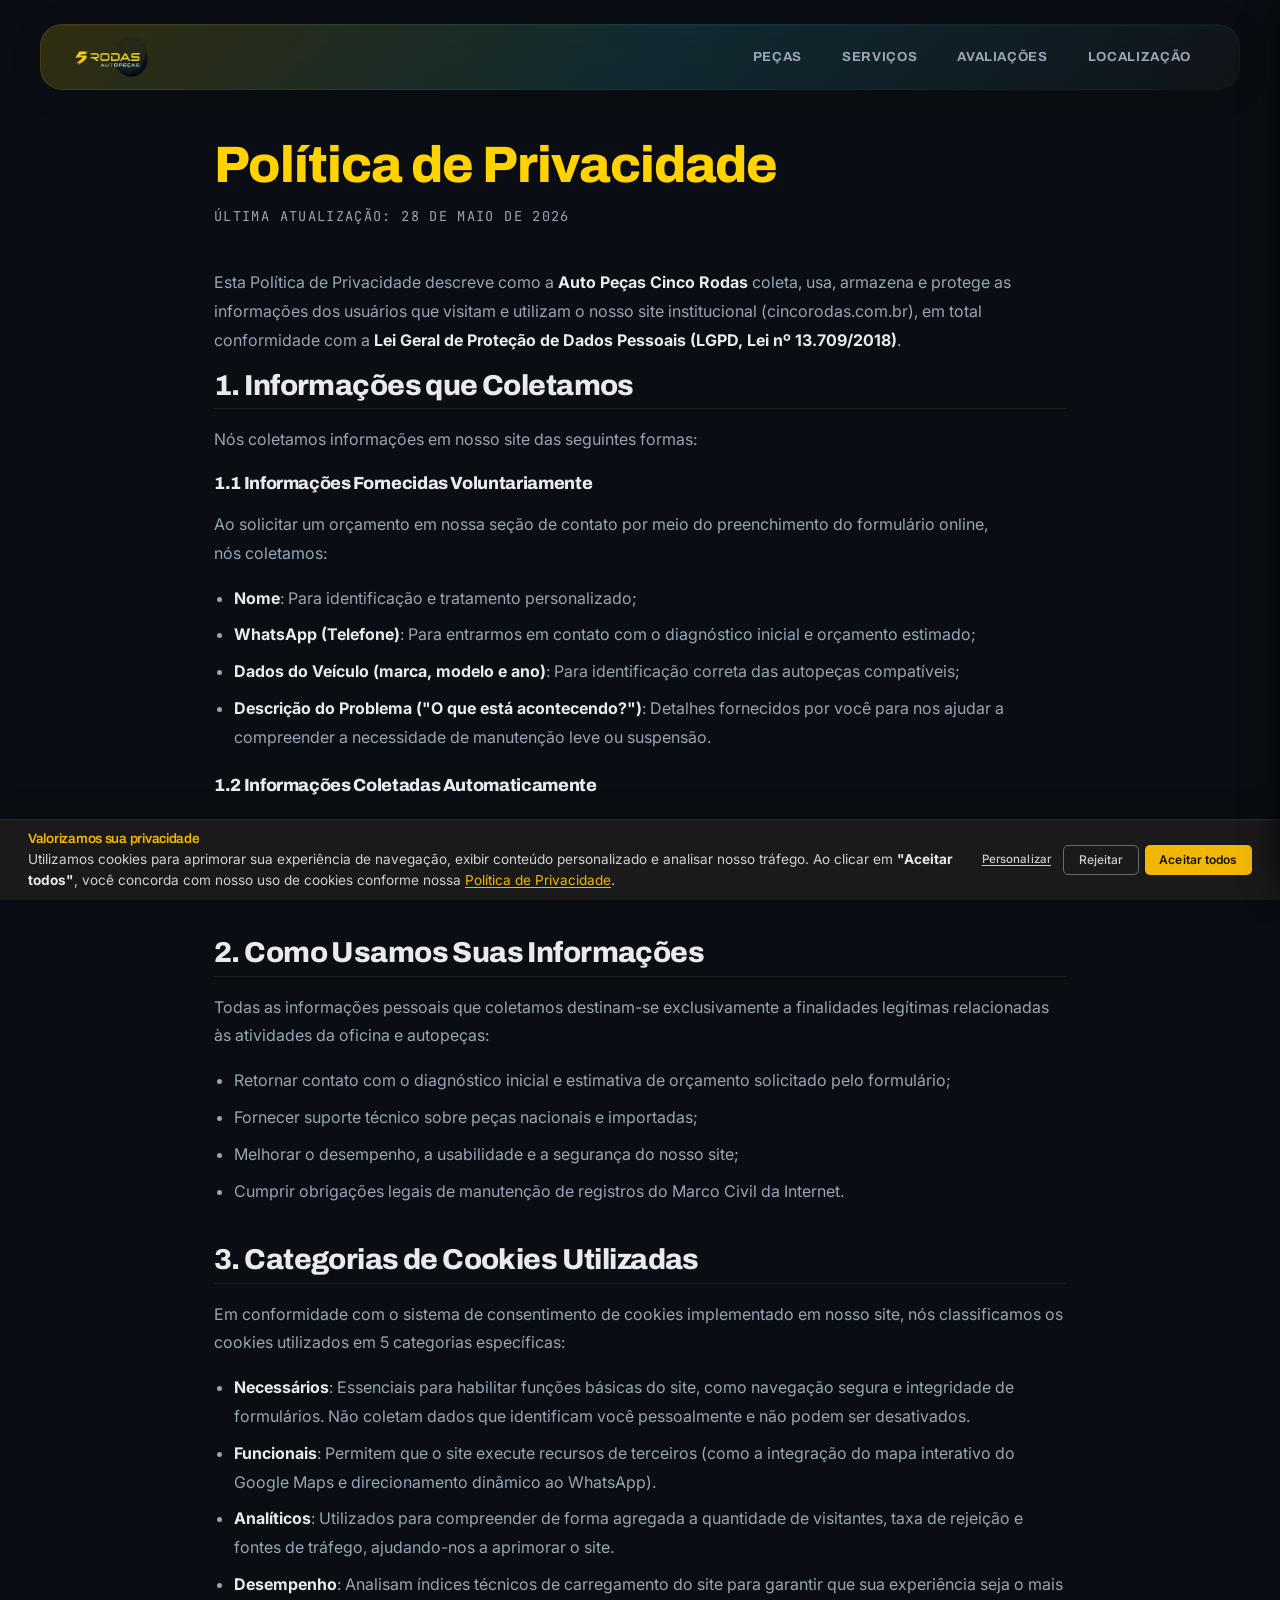
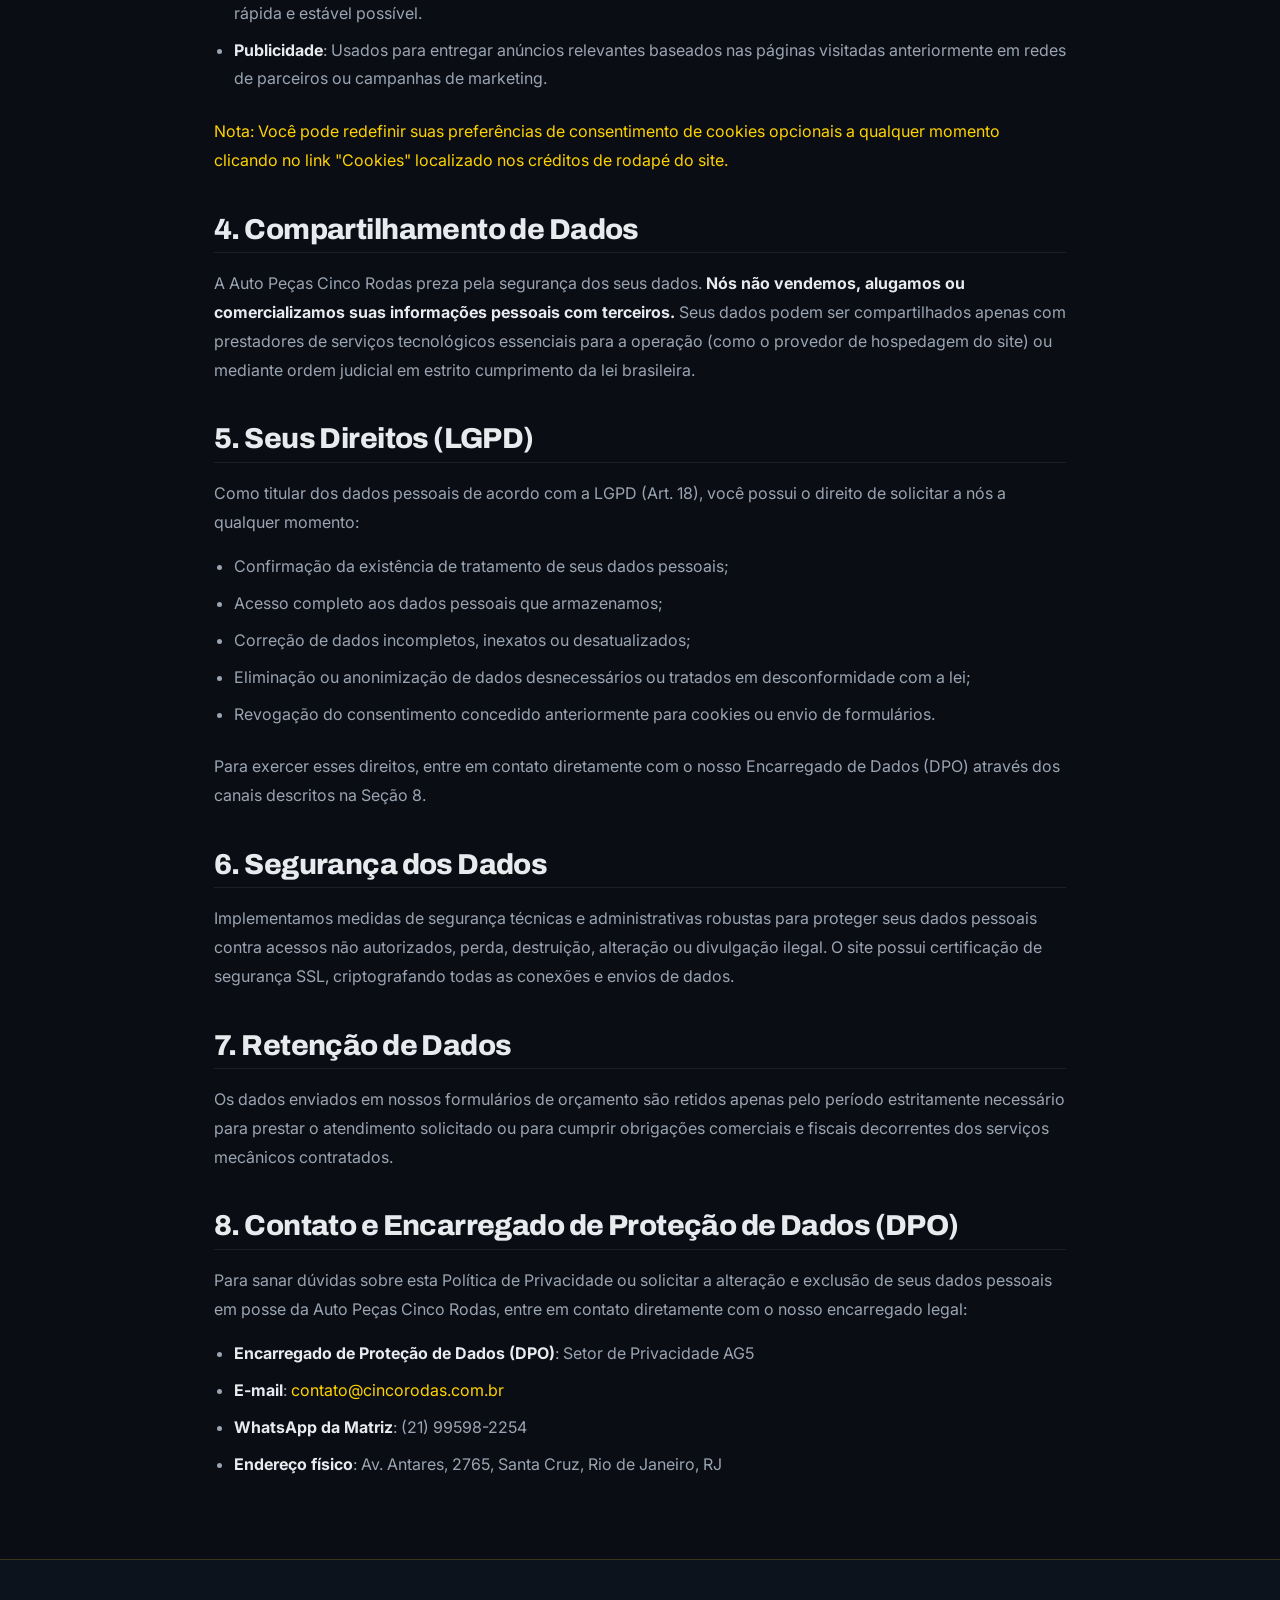
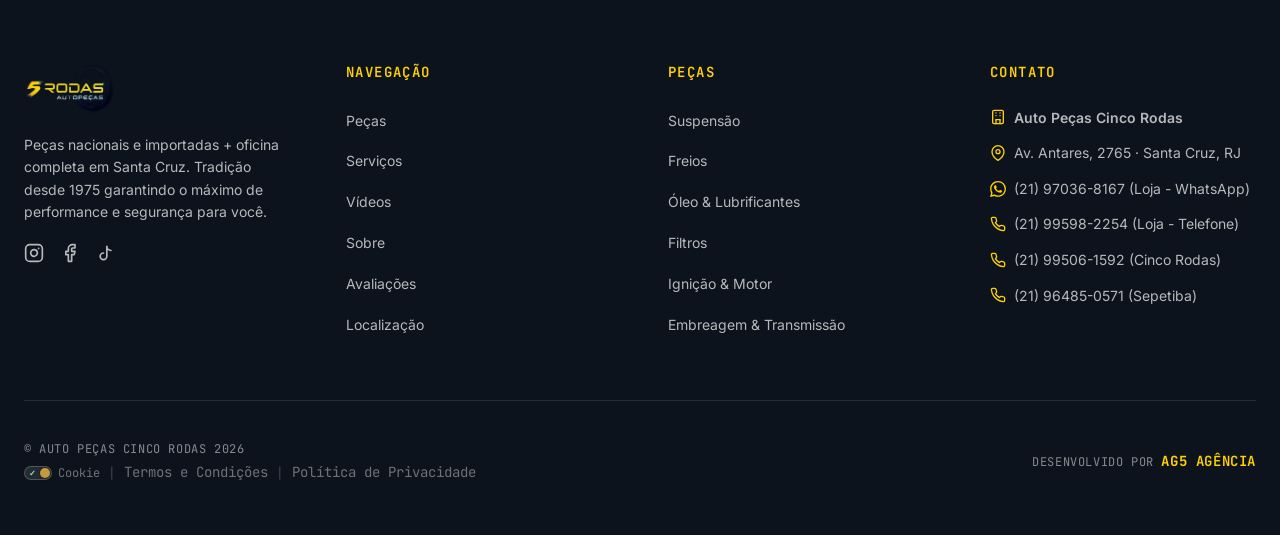
==== commit 11d2dd16: "feat: nova seção Peças (foco), galeria no Sobre, logos reais e ajustes de copy - Carrossel de marcas" ====
--- a/politica-de-privacidade.html
+++ b/politica-de-privacidade.html
@@ -3,12 +3,31 @@
 <head>
 <meta charset="utf-8" />
 <meta name="viewport" content="width=device-width,initial-scale=1" />
-<title>Política de Privacidade — Auto Peças Cinco Rodas</title>
+<title>Política de Privacidade · Auto Peças Cinco Rodas</title>
+<meta name="description" content="Política de Privacidade da Auto Peças Cinco Rodas. Saiba como coletamos, usamos, armazenamos e protegemos os seus dados de acordo com a LGPD." />
+<link rel="canonical" href="https://www.autopecascincorodas.ag5agencia.site/politica-de-privacidade.html" />
+<link rel="icon" type="image/x-icon" href="Assets/favicon-cinco-rodas.ico" />
+<link rel="shortcut icon" type="image/x-icon" href="Assets/favicon-cinco-rodas.ico" />
+
+<!-- Preload LCP Logo (Responsivo) -->
+<link rel="preload" href="Assets/logo-mobile-cinco-rodas.webp" as="image" fetchpriority="high" media="(max-width: 767px)" />
+<link rel="preload" href="Assets/logo-desktop-cinco-rodas.webp" as="image" fetchpriority="high" media="(min-width: 768px)" />
+
+<!-- Preconnect -->
 <link rel="preconnect" href="https://fonts.googleapis.com" />
 <link rel="preconnect" href="https://fonts.gstatic.com" crossorigin />
-<link href="https://fonts.googleapis.com/css2?family=Sora:wght@500;600;700;800&family=Archivo:wght@600;700;800;900&family=Inter:wght@400;500;600&family=JetBrains+Mono:wght@400;600&display=swap" rel="stylesheet" />
+
+<!-- Google Fonts: async-load com preload (elimina render-blocking) -->
+<link rel="preload" href="https://fonts.googleapis.com/css2?family=Sora:wght@500;600;700;800&family=Archivo:wght@600;700;800;900&family=Inter:wght@400;500;600&family=JetBrains+Mono:wght@400;600&display=swap" as="style" onload="this.onload=null;this.rel='stylesheet'">
+<noscript><link href="https://fonts.googleapis.com/css2?family=Sora:wght@500;600;700;800&family=Archivo:wght@600;700;800;900&family=Inter:wght@400;500;600&family=JetBrains+Mono:wght@400;600&display=swap" rel="stylesheet"></noscript>
+
+<!-- CSS principal: preload + carga síncrona -->
+<link rel="preload" href="style.css" as="style">
 <link rel="stylesheet" href="style.css" />
-<link rel="stylesheet" href="cookie-banner.css" />
+
+<!-- CSS não crítico: async-load -->
+<link rel="preload" href="cookie-banner.css" as="style" onload="this.onload=null;this.rel='stylesheet'">
+<noscript><link rel="stylesheet" href="cookie-banner.css"></noscript>
 <style>
   .legal-content {
     max-width: 900px;
@@ -63,18 +82,16 @@
 
 <!-- ============== NAV ============== -->
 <header class="nav" id="nav">
-  <a href="index.html#hero" class="nav__brand" aria-label="Auto Peças Cinco Rodas — início">
+  <a href="index.html#hero" class="nav__brand" aria-label="Auto Peças Cinco Rodas, início">
     <picture>
       <source media="(max-width: 767px)" srcset="Assets/logo-mobile-cinco-rodas.webp" />
       <img src="Assets/logo-desktop-cinco-rodas.webp" alt="Logo Auto Peças Cinco Rodas - Auto peças e oficina mecânica em Santa Cruz RJ" class="nav__logo" width="160" height="44" fetchpriority="high" />
     </picture>
   </a>
   <nav class="nav__links" aria-label="Principal">
+    <a href="index.html#pecas">Peças</a>
     <a href="index.html#servicos">Serviços</a>
-    <a href="index.html#videos">Vídeos</a>
-    <a href="index.html#sobre">Sobre</a>
     <a href="index.html#avaliacoes">Avaliações</a>
-    <a href="index.html#faq">FAQ</a>
     <a href="index.html#localizacao">Localização</a>
   </nav>
   <button class="nav__burger" aria-label="Abrir menu" aria-expanded="false">
@@ -86,7 +103,7 @@
 <main class="legal-content">
   <h1>Política de Privacidade</h1>
   <p class="update-date">Última atualização: 28 de maio de 2026</p>
-  <p>Esta Política de Privacidade descreve como a <strong>Auto Peças Cinco Rodas</strong> coleta, usa, armazena e protege as informações dos usuários que visitam e utilizam o nosso site institucional (cincorodas.com.br), em total conformidade com a <strong>Lei Geral de Proteção de Dados Pessoais (LGPD — Lei nº 13.709/2018)</strong>.</p>
+  <p>Esta Política de Privacidade descreve como a <strong>Auto Peças Cinco Rodas</strong> coleta, usa, armazena e protege as informações dos usuários que visitam e utilizam o nosso site institucional (cincorodas.com.br), em total conformidade com a <strong>Lei Geral de Proteção de Dados Pessoais (LGPD, Lei nº 13.709/2018)</strong>.</p>
 
   <section>
     <h2>1. Informações que Coletamos</h2>
@@ -164,7 +181,7 @@
       <li><strong>Encarregado de Proteção de Dados (DPO)</strong>: Setor de Privacidade AG5</li>
       <li><strong>E-mail</strong>: <a href="mailto:contato@cincorodas.com.br" style="color: var(--gold);">contato@cincorodas.com.br</a></li>
       <li><strong>WhatsApp da Matriz</strong>: (21) 99598-2254</li>
-      <li><strong>Endereço físico</strong>: Av. Antares, 2765 — Santa Cruz, Rio de Janeiro — RJ</li>
+      <li><strong>Endereço físico</strong>: Av. Antares, 2765, Santa Cruz, Rio de Janeiro, RJ</li>
     </ul>
   </section>
 </main>
@@ -174,7 +191,7 @@
   <div class="foot__grid">
     <div class="foot__brand">
       <a href="index.html#hero" class="nav__brand">
-        <img src="Assets/logo-desktop-cinco-rodas.webp" alt="Logo Auto Peças Cinco Rodas - Auto peças e oficina mecânica em Santa Cruz RJ" class="nav__logo" width="160" height="44" loading="lazy" />
+        <img src="Assets/logo-desktop-cinco-rodas.webp" alt="Logo Auto Peças Cinco Rodas - Auto peças e oficina mecânica em Santa Cruz RJ" class="nav__logo foot__logo" width="160" height="44" loading="lazy" />
       </a>
       <p>Peças nacionais e importadas + oficina completa em Santa Cruz. Tradição desde 1975 garantindo o máximo de performance e segurança para você.</p>
       <div class="foot__social">
@@ -193,24 +210,24 @@
     <div>
       <h5>Navegação</h5>
       <ul>
+        <li><a href="index.html#pecas">Peças</a></li>
         <li><a href="index.html#servicos">Serviços</a></li>
         <li><a href="index.html#videos">Vídeos</a></li>
         <li><a href="index.html#sobre">Sobre</a></li>
         <li><a href="index.html#avaliacoes">Avaliações</a></li>
-        <li><a href="index.html#faq">FAQ</a></li>
         <li><a href="index.html#localizacao">Localização</a></li>
       </ul>
     </div>
 
     <div>
-      <h5>Serviços</h5>
+      <h5>Peças</h5>
       <ul>
-        <li><a href="index.html#servicos">Suspensão Completa</a></li>
-        <li><a href="index.html#servicos">Freios</a></li>
-        <li><a href="index.html#servicos">Motor &amp; Arrefecimento</a></li>
-        <li><a href="index.html#servicos">Embreagem &amp; Transmissão</a></li>
-        <li><a href="index.html#servicos">Alinhamento &amp; Balanceamento</a></li>
-        <li><a href="index.html#servicos">Diagnóstico &amp; Revisão</a></li>
+        <li><a href="index.html#pecas">Suspensão</a></li>
+        <li><a href="index.html#pecas">Freios</a></li>
+        <li><a href="index.html#pecas">Óleo &amp; Lubrificantes</a></li>
+        <li><a href="index.html#pecas">Filtros</a></li>
+        <li><a href="index.html#pecas">Ignição &amp; Motor</a></li>
+        <li><a href="index.html#pecas">Embreagem &amp; Transmissão</a></li>
       </ul>
     </div>
 
@@ -223,10 +240,10 @@
         </a>
         <a href="https://share.google/ScUP9NqqFxJdaFwdD" target="_blank" rel="noopener noreferrer" class="foot__contact-item">
           <svg width="16" height="16" viewBox="0 0 24 24" fill="none" stroke="currentColor" stroke-width="2" stroke-linecap="round" stroke-linejoin="round" aria-hidden="true"><path d="M21 10c0 7-9 13-9 13s-9-6-9-13a9 9 0 0 1 18 0z"></path><circle cx="12" cy="10" r="3"></circle></svg>
-          Av. Antares, 2765 — Santa Cruz, RJ
+          Av. Antares, 2765 · Santa Cruz, RJ
         </a>
         <a href="https://wa.me/5521970368167?text=Olá, vim através do site e gostaria de uma informação." target="_blank" rel="noopener noreferrer" class="foot__contact-item">
-          <svg width="16" height="16" viewBox="0 0 24 24" fill="currentColor" aria-hidden="true"><path d="M20.5 3.5A11 11 0 0 0 3.6 17.3L2 22l4.9-1.6A11 11 0 1 0 20.5 3.5Zm-8.4 17a9 9 0 0 1-4.6-1.3l-.3-.2-3 .9.9-2.9-.2-.3a9 9 0 1 1 7.2 3.8Zm5.2-6.7c-.3-.1-1.7-.8-1.9-.9-.3-.1-.5-.1-.7.1l-1 1.2c-.2.2-.4.2-.7.1a7.4 7.4 0 0 1-3.6-3.2c-.3-.5.3-.4.7-1.4.1-.2 0-.4 0-.5l-.9-2.2c-.2-.5-.5-.5-.7-.5h-.6c-.2 0-.5.1-.8.4-.3.3-1 1-1 2.5s1 2.9 1.2 3.1c.1.2 2.1 3.2 5.1 4.5.7.3 1.3.5 1.7.6.7.2 1.4.2 1.9.1.6-.1 1.7-.7 2-1.4.2-.7.2-1.3.1-1.4 0-.1-.3-.2-.6-.3Z"/></svg>
+          <svg width="16" height="16" viewBox="0 0 24 24" fill="currentColor" aria-hidden="true"><path d="M17.472 14.382c-.297-.149-1.758-.867-2.03-.967-.273-.099-.471-.148-.67.15-.197.297-.767.966-.94 1.164-.173.199-.347.223-.644.075-.297-.15-1.255-.463-2.39-1.475-.883-.788-1.48-1.761-1.653-2.059-.173-.297-.018-.458.13-.606.134-.133.298-.347.446-.52.149-.174.198-.298.298-.497.099-.198.05-.371-.025-.52-.075-.149-.669-1.612-.916-2.207-.242-.579-.487-.5-.669-.51-.173-.008-.371-.01-.57-.01-.198 0-.52.074-.792.372-.272.297-1.04 1.016-1.04 2.479 0 1.462 1.065 2.875 1.213 3.074.149.198 2.096 3.2 5.077 4.487.709.306 1.262.489 1.694.625.712.227 1.36.195 1.871.118.571-.085 1.758-.719 2.006-1.413.248-.694.248-1.289.173-1.413-.074-.124-.272-.198-.57-.347m-5.421 7.403h-.004a9.87 9.87 0 01-5.031-1.378l-.361-.214-3.741.982.998-3.648-.235-.374a9.86 9.86 0 01-1.51-5.26c.001-5.45 4.436-9.884 9.888-9.884 2.64 0 5.122 1.03 6.988 2.898a9.825 9.825 0 012.893 6.994c-.003 5.45-4.437 9.884-9.885 9.884m8.413-18.297A11.815 11.815 0 0012.05 0C5.495 0 .16 5.335.157 11.892c0 2.096.547 4.142 1.588 5.945L.057 24l6.305-1.654a11.882 11.882 0 005.683 1.448h.005c6.554 0 11.89-5.335 11.893-11.893a11.821 11.821 0 00-3.48-8.413z"/></svg>
           (21) 97036-8167 (Loja - WhatsApp)
         </a>
         <a href="tel:+5521995982254" class="foot__contact-item">
@@ -273,7 +290,7 @@
 <div class="drawer-overlay" id="drawerOverlay" aria-hidden="true"></div>
 <div class="drawer" id="drawer" aria-hidden="true">
   <div class="drawer__header">
-    <a href="index.html#hero" class="nav__brand" aria-label="Auto Peças Cinco Rodas — início">
+    <a href="index.html#hero" class="nav__brand" aria-label="Auto Peças Cinco Rodas, início">
       <img src="Assets/logo-mobile-cinco-rodas.webp" alt="Logo Auto Peças Cinco Rodas - Auto peças e oficina mecânica em Santa Cruz RJ" class="nav__logo" width="130" height="44" loading="lazy" />
     </a>
     <button class="drawer__close" id="drawerClose" aria-label="Fechar menu">
@@ -282,17 +299,15 @@
   </div>
   
   <nav class="drawer__links" aria-label="Mobile">
+    <a href="index.html#pecas">Peças</a>
     <a href="index.html#servicos">Serviços</a>
-    <a href="index.html#videos">Vídeos</a>
-    <a href="index.html#sobre">Sobre</a>
     <a href="index.html#avaliacoes">Avaliações</a>
-    <a href="index.html#faq">FAQ</a>
     <a href="index.html#localizacao">Localização</a>
   </nav>
 
   <div class="drawer__footer">
     <a class="btn btn--primary btn--block" href="https://wa.me/5521970368167?text=Ola,%20vim%20atraves%20do%20site%20e%20gostaria%20de%20uma%20informacao." target="_blank" rel="noopener noreferrer">
-      <svg viewBox="0 0 24 24" width="16" height="16" aria-hidden="true"><path fill="currentColor" d="M20.5 3.5A11 11 0 0 0 3.6 17.3L2 22l4.9-1.6A11 11 0 1 0 20.5 3.5Zm-8.4 17a9 9 0 0 1-4.6-1.3l-.3-.2-3 .9.9-2.9-.2-.3a9 9 0 1 1 7.2 3.8Zm5.2-6.7c-.3-.1-1.7-.8-1.9-.9-.3-.1-.5-.1-.7.1l-1 1.2c-.2.2-.4.2-.7.1a7.4 7.4 0 0 1-3.6-3.2c-.3-.5.3-.4.7-1.4.1-.2 0-.4 0-.5l-.9-2.2c-.2-.5-.5-.5-.7-.5h-.6c-.2 0-.5.1-.8.4-.3.3-1 1-1 2.5s1 2.9 1.2 3.1c.1.2 2.1 3.2 5.1 4.5.7.3 1.3.5 1.7.6.7.2 1.4.2 1.9.1.6-.1 1.7-.7 2-1.4.2-.7.2-1.3.1-1.4 0-.1-.3-.2-.6-.3Z"/></svg>
+      <svg viewBox="0 0 24 24" width="16" height="16" aria-hidden="true"><path fill="currentColor" d="M17.472 14.382c-.297-.149-1.758-.867-2.03-.967-.273-.099-.471-.148-.67.15-.197.297-.767.966-.94 1.164-.173.199-.347.223-.644.075-.297-.15-1.255-.463-2.39-1.475-.883-.788-1.48-1.761-1.653-2.059-.173-.297-.018-.458.13-.606.134-.133.298-.347.446-.52.149-.174.198-.298.298-.497.099-.198.05-.371-.025-.52-.075-.149-.669-1.612-.916-2.207-.242-.579-.487-.5-.669-.51-.173-.008-.371-.01-.57-.01-.198 0-.52.074-.792.372-.272.297-1.04 1.016-1.04 2.479 0 1.462 1.065 2.875 1.213 3.074.149.198 2.096 3.2 5.077 4.487.709.306 1.262.489 1.694.625.712.227 1.36.195 1.871.118.571-.085 1.758-.719 2.006-1.413.248-.694.248-1.289.173-1.413-.074-.124-.272-.198-.57-.347m-5.421 7.403h-.004a9.87 9.87 0 01-5.031-1.378l-.361-.214-3.741.982.998-3.648-.235-.374a9.86 9.86 0 01-1.51-5.26c.001-5.45 4.436-9.884 9.888-9.884 2.64 0 5.122 1.03 6.988 2.898a9.825 9.825 0 012.893 6.994c-.003 5.45-4.437 9.884-9.885 9.884m8.413-18.297A11.815 11.815 0 0012.05 0C5.495 0 .16 5.335.157 11.892c0 2.096.547 4.142 1.588 5.945L.057 24l6.305-1.654a11.882 11.882 0 005.683 1.448h.005c6.554 0 11.89-5.335 11.893-11.893a11.821 11.821 0 00-3.48-8.413z"/></svg>
       WhatsApp
     </a>
   </div>
@@ -439,7 +454,7 @@
         <div class="wa-content">
             <div class="wa-header">
                 <div class="wa-avatar-wrapper">
-                    <img src="Assets/favicon-cinco-rodas.ico" alt="Cinco Rodas" class="wa-avatar">
+                    <img src="Assets/avatar-cinco-rodas.webp" alt="Auto Peças Cinco Rodas" class="wa-avatar" width="44" height="44" loading="lazy">
                     <span class="wa-status-dot"></span>
                 </div>
                 <div class="wa-info">
@@ -451,13 +466,13 @@
                 <span></span><span></span><span></span>
             </div>
             <div id="wa-real-message" class="wa-message-text" style="display: none;">
-                <p>Olá! Somos a <strong>Cinco Rodas</strong>. Está ouvindo algum barulho no carro? Nos diga a marca e modelo dele que te ajudamos com o diagnóstico!</p>
+                <p>Olá! 👋 Carro com barulho ou precisando de peça? <strong>Manda a marca e o modelo que a gente te ajuda com o diagnóstico.</strong></p>
             </div>
         </div>
     </div>
     <a href="https://wa.me/5521970368167?text=Olá,%20vim%20através%20do%20site%20e%20gostaria%20de%20falar%20com%20o%20atendimento." class="wa-float-btn" target="_blank" rel="noopener noreferrer" id="wa-main-btn" role="button" aria-label="Falar pelo WhatsApp">
-        <svg viewBox="0 0 16 16" width="30" height="30" fill="currentColor">
-            <path d="M13.601 2.326A7.85 7.85 0 0 0 7.994 0C3.627 0 .068 3.558.064 7.926c0 1.399.366 2.76 1.057 3.965L0 16l4.204-1.102a7.9 7.9 0 0 0 3.79.965h.004c4.368 0 7.926-3.558 7.93-7.93A7.9 7.9 0 0 0 13.6 2.326zM7.994 14.521a6.6 6.6 0 0 1-3.356-.92l-.24-.144-2.494.654.666-2.433-.156-.251a6.56 6.56 0 0 1-1.007-3.505c0-3.626 2.957-6.584 6.591-6.584a6.56 6.56 0 0 1 4.66 1.931 6.56 6.56 0 0 1 1.928 4.66c-.004 3.639-2.961 6.592-6.592 6.592m3.615-4.934c-.197-.099-1.17-.578-1.353-.646-.182-.065-.315-.099-.445.099-.133.197-.513.646-.627.775-.114.133-.232.148-.43.05-.197-.1-.836-.308-1.592-.985-.59-.525-.985-1.175-1.103-1.372-.114-.198-.011-.304.088-.403.087-.088.197-.232.296-.346.1-.114.133-.198.198-.33.065-.134.034-.248-.015-.347-.05-.099-.445-1.076-.612-1.47-.16-.389-.323-.335-.445-.34-.114-.007-.247-.007-.38-.007a.73.73 0 0 0-.529.247c-.182.198-.691.677-.691 1.654s.71 1.916.81 2.049c.098.133 1.394 2.132 3.383 2.992.47.205.84.326 1.129.418.475.152.904.129 1.246.08.38-.058 1.171-.48 1.338-.943.164-.464.164-.86.114-.943-.049-.084-.182-.133-.38-.232"/>
+        <svg viewBox="0 0 24 24" width="30" height="30" fill="currentColor" aria-hidden="true">
+            <path d="M17.472 14.382c-.297-.149-1.758-.867-2.03-.967-.273-.099-.471-.148-.67.15-.197.297-.767.966-.94 1.164-.173.199-.347.223-.644.075-.297-.15-1.255-.463-2.39-1.475-.883-.788-1.48-1.761-1.653-2.059-.173-.297-.018-.458.13-.606.134-.133.298-.347.446-.52.149-.174.198-.298.298-.497.099-.198.05-.371-.025-.52-.075-.149-.669-1.612-.916-2.207-.242-.579-.487-.5-.669-.51-.173-.008-.371-.01-.57-.01-.198 0-.52.074-.792.372-.272.297-1.04 1.016-1.04 2.479 0 1.462 1.065 2.875 1.213 3.074.149.198 2.096 3.2 5.077 4.487.709.306 1.262.489 1.694.625.712.227 1.36.195 1.871.118.571-.085 1.758-.719 2.006-1.413.248-.694.248-1.289.173-1.413-.074-.124-.272-.198-.57-.347m-5.421 7.403h-.004a9.87 9.87 0 01-5.031-1.378l-.361-.214-3.741.982.998-3.648-.235-.374a9.86 9.86 0 01-1.51-5.26c.001-5.45 4.436-9.884 9.888-9.884 2.64 0 5.122 1.03 6.988 2.898a9.825 9.825 0 012.893 6.994c-.003 5.45-4.437 9.884-9.885 9.884m8.413-18.297A11.815 11.815 0 0012.05 0C5.495 0 .16 5.335.157 11.892c0 2.096.547 4.142 1.588 5.945L.057 24l6.305-1.654a11.882 11.882 0 005.683 1.448h.005c6.554 0 11.89-5.335 11.893-11.893a11.821 11.821 0 00-3.48-8.413z"/>
         </svg>
         <span class="wa-badge" id="wa-notification">1</span>
     </a>
--- a/style.css
+++ b/style.css
@@ -1,5 +1,5 @@
 /* ============================================================
-   AUTO PEÇAS CINCO RODAS — Dark Performance Garage
+   AUTO PEÇAS CINCO RODAS - Dark Performance Garage
    ============================================================ */
 
 :root {
@@ -39,18 +39,9 @@
 }
 
 /* ============================================================
-   CURSOR PREMIUM — SETA SVG DOURADA (CSS puro, sem JS)
+   CURSOR PREMIUM - SETA SVG DOURADA (CSS puro, sem JS)
    ============================================================ */
 
-
-/* Partículas de faísca flutuando na Hero */
-#hero-particles {
-  position: absolute;
-  inset: 0;
-  pointer-events: none;
-  z-index: 1;
-  overflow: hidden;
-}
 
 img, svg, video, iframe { display: block; max-width: 100%; }
 a { color: inherit; text-decoration: none; }
@@ -133,6 +124,17 @@
 .btn--ghost:hover { border-color: var(--gold); color: var(--gold); }
 .btn--sm { padding: 10px 16px; font-size: 0.82rem; }
 .btn--block { width: 100%; justify-content: center; }
+
+/* Normaliza ícone (WhatsApp etc.) dentro de qualquer botão: alinhamento e tamanho fixos */
+.btn svg,
+.faq__cta svg,
+.part-card__link svg {
+  display: block;
+  flex-shrink: 0;
+  width: 18px;
+  height: 18px;
+}
+.part-card__link svg { width: 16px; height: 16px; }
 
 /* ============================================================
    NAV (LUXURY FLOATING CAPSULE DESIGN - ULTIMATE EXPERIENCE)
@@ -479,8 +481,8 @@
 .hero__wheels-bg {
   position: absolute;
   top: 50%;
-  left: -120px;
-  transform: translateY(-50%);
+  left: 50%;
+  transform: translate(-50%, -50%);
   width: 580px;
   height: 580px;
   pointer-events: none;
@@ -582,6 +584,7 @@
 }
 
 .hero__media-wrapper {
+  position: relative;
   display: flex;
   justify-content: center;
   align-items: center;
@@ -599,6 +602,7 @@
 /* Smartphone Mockup de Luxo (Glassmorphism + 3D Float) */
 .hero__smartphone {
   position: relative;
+  z-index: 1;
   width: 100%;
   max-width: 310px;
   aspect-ratio: 9/16;
@@ -710,18 +714,44 @@
   border-top: 1px solid rgba(0,0,0,0.15);
   border-bottom: 1px solid rgba(0,0,0,0.15);
 }
+.marquee--brands {
+  background: var(--bg-3);
+  color: var(--mut);
+  padding: 24px 0;
+  border-top: 1px solid var(--line);
+  border-bottom: 1px solid var(--line);
+}
 .marquee__track {
-  display: flex; gap: 36px;
-  font-family: var(--ff-display);
-  font-weight: 800;
-  font-size: 0.95rem;
-  letter-spacing: 0.08em;
-  text-transform: uppercase;
+  display: flex; gap: 48px;
+  align-items: center;
   white-space: nowrap;
-  animation: marquee 40s linear infinite;
+  animation: marquee 32s linear infinite;
   width: max-content;
 }
-.marquee__track span:nth-child(even) { opacity: 0.45; }
+.marquee--brands .marquee__track {
+  gap: 72px;
+}
+.brand-logo {
+  display: flex;
+  align-items: center;
+  justify-content: center;
+  height: 40px;
+  color: var(--mut);
+  opacity: 0.55;
+  transition: opacity 300ms ease, color 300ms ease, transform 300ms ease;
+}
+.brand-logo svg {
+  display: block;
+  width: auto;
+  height: 100%;
+  max-width: 64px;
+  fill: currentColor;
+}
+.brand-logo:hover {
+  opacity: 1;
+  color: var(--gold);
+  transform: scale(1.08);
+}
 @keyframes marquee {
   to { transform: translateX(-50%); }
 }
@@ -738,8 +768,33 @@
 }
 .impact__grid {
   max-width: var(--container); margin: 0 auto;
-  display: grid; grid-template-columns: 1.1fr 1fr; gap: 80px;
-  align-items: start;
+  display: grid; grid-template-columns: 1fr 1fr; gap: 80px;
+  align-items: center;
+}
+.impact__image-container {
+  width: 100%;
+  border-radius: var(--rad-lg);
+  overflow: hidden;
+  border: 1px solid var(--line-2);
+  box-shadow: 0 20px 40px rgba(0,0,0,0.45);
+  background: var(--bg-2);
+  display: flex;
+}
+.impact__image {
+  width: 100%;
+  height: auto;
+  aspect-ratio: 1/1;
+  object-fit: cover;
+  display: block;
+  transition: transform 600ms cubic-bezier(0.16, 1, 0.3, 1);
+}
+.impact__image-container:hover .impact__image {
+  transform: scale(1.04);
+}
+.impact__content {
+  display: flex;
+  flex-direction: column;
+  gap: 32px;
 }
 .impact__copy h2 { margin-top: 8px; }
 .impact__copy p { margin-top: 22px; font-size: 1.05rem; max-width: 44ch; }
@@ -766,7 +821,105 @@
 .impact__item p { margin: 0; }
 
 /* ============================================================
-   SERVICES — big numbers, asymmetric
+   PARTS - foco principal (loja de peças)
+   ============================================================ */
+
+.parts {
+  position: relative;
+  padding: 140px clamp(20px, 5vw, 80px);
+  background: var(--bg);
+}
+.parts__grid {
+  max-width: var(--container);
+  margin: 56px auto 0;
+  display: grid;
+  grid-template-columns: repeat(3, 1fr);
+  gap: 22px;
+}
+.part-card {
+  display: flex;
+  flex-direction: column;
+  background: var(--bg-2);
+  border: 1px solid var(--line);
+  border-radius: var(--rad-lg);
+  overflow: hidden;
+  transition: transform 300ms ease, border-color 300ms ease;
+}
+.part-card:hover {
+  transform: translateY(-4px);
+  border-color: rgba(255,210,0,0.35);
+}
+.part-card__media {
+  position: relative;
+  aspect-ratio: 16 / 11;
+  overflow: hidden;
+}
+.part-card__media img {
+  width: 100%; height: 100%;
+  object-fit: cover;
+  display: block;
+  transition: transform 600ms cubic-bezier(0.16,1,0.3,1);
+}
+.part-card:hover .part-card__media img { transform: scale(1.06); }
+.part-card__media::after {
+  content: "";
+  position: absolute; inset: 0;
+  background: linear-gradient(180deg, transparent 40%, rgba(10,14,20,0.55) 100%);
+  pointer-events: none;
+}
+.part-card__body {
+  display: flex;
+  flex-direction: column;
+  flex: 1;
+  padding: 22px 24px 24px;
+}
+.part-card__body h3 {
+  margin: 0 0 8px;
+  font-size: 1.2rem;
+  color: var(--txt);
+}
+.part-card__body p { margin: 0 0 18px; font-size: 0.95rem; line-height: 1.55; }
+.part-card__link {
+  margin-top: auto;
+  display: inline-flex;
+  align-items: center;
+  gap: 8px;
+  align-self: flex-start;
+  font-family: var(--ff-mono);
+  font-size: 12px;
+  letter-spacing: 0.04em;
+  text-transform: uppercase;
+  color: var(--mut);
+  padding: 9px 16px;
+  border: 1px solid var(--line-2);
+  border-radius: 100px;
+  transition: color 250ms ease, border-color 250ms ease, background 250ms ease;
+}
+.part-card__link:hover {
+  color: #0b0f16;
+  background: var(--gold);
+  border-color: var(--gold);
+}
+
+.parts__cta {
+  max-width: var(--container);
+  margin: 48px auto 0;
+  display: flex;
+  align-items: center;
+  justify-content: center;
+  flex-wrap: wrap;
+  gap: 18px;
+  text-align: center;
+}
+.parts__cta p {
+  margin: 0;
+  font-family: var(--ff-display);
+  font-size: 1.15rem;
+  color: var(--txt);
+}
+
+/* ============================================================
+   SERVICES - grade compacta (oficina)
    ============================================================ */
 
 .services {
@@ -785,13 +938,12 @@
   max-width: var(--container);
   margin: 0 auto;
   list-style: none; padding: 0;
-  display: grid; grid-template-columns: 1fr 1fr; gap: 0;
+  display: grid; grid-template-columns: repeat(3, 1fr); gap: 0;
 }
 
 .service {
   position: relative;
-  display: grid; grid-template-columns: auto 1fr; gap: 28px;
-  padding: 40px 36px;
+  padding: 32px 30px;
   border: 1px solid var(--line);
   margin: -1px 0 0 -1px;   /* collapse borders */
   transition: background 250ms ease, border-color 250ms ease;
@@ -800,88 +952,34 @@
   background: rgba(255,210,0,0.03);
   border-color: rgba(255,210,0,0.35);
 }
-.service:nth-child(odd)  { transform: translateY(0); }
-.service:nth-child(even) { transform: translateY(60px); }
-
-.service__num {
-  font-family: var(--ff-display);
-  font-weight: 900;
-  font-size: clamp(3rem, 5vw, 4.6rem);
-  line-height: 0.9;
-  color: transparent;
-  -webkit-text-stroke: 1px var(--gold);
-  letter-spacing: -0.04em;
-  transition: color 300ms ease;
-}
-.service:hover .service__num {
-  color: var(--gold);
-}
-
-.service__body h3 { color: var(--txt); margin-bottom: 10px; }
-.service__body p { margin: 0 0 16px; font-size: 0.98rem; }
-
-.chips { list-style: none; padding: 0; margin: 0; display: flex; flex-wrap: wrap; gap: 6px; }
-.chips li {
-  font-family: var(--ff-mono);
-  font-size: 11px; letter-spacing: 0.1em; text-transform: uppercase;
-  padding: 5px 10px;
-  border: 1px solid var(--line-2); border-radius: 100px;
-  color: var(--mut);
-}
+.service h3 { color: var(--txt); margin: 0 0 8px; font-size: 1.12rem; }
+.service p { margin: 0; font-size: 0.95rem; color: var(--mut); line-height: 1.5; }
 
 /* ============================================================
-   BENTO — POR DENTRO DA LOJA
+   GALERIA (dentro do SOBRE) - fotos clicáveis
    ============================================================ */
 
-.bento {
-  padding: 140px clamp(20px, 5vw, 80px);
-  background: var(--bg);
-}
-
-/* Header */
-.bento__head {
+.about__gallery {
   max-width: var(--container);
-  margin: 0 auto 56px;
-}
-.bento__head .eyebrow {
-  color: var(--gold);
-  font-size: 11px;
-  letter-spacing: 0.22em;
-}
-.bento__head .eyebrow i {
-  width: 28px;
-  height: 2px;
-  background: linear-gradient(90deg, var(--gold), transparent);
-}
-.bento__head h2 {
-  font-family: var(--ff-display);
-  font-size: clamp(1.8rem, 3.5vw, 2.8rem);
-  font-weight: 800;
-  line-height: 1.1;
-  color: var(--txt);
-  margin: 18px 0 0 0;
-}
-.bento__head h2 em {
-  color: var(--gold);
-  font-style: normal;
-}
-
-/* Grid */
-.bento__grid {
-  max-width: var(--container); margin: 0 auto;
+  margin: 56px auto 0;
   display: grid;
-  grid-template-columns: 2fr 1fr 1fr;
+  grid-template-columns: 1fr 1fr 2fr;
   grid-template-rows: 300px 300px;
   gap: 20px;
 }
-
-/* Célula */
+/* imagem grande à direita, ocupando as 2 linhas */
+.about__gallery .bento__cell--lg {
+  grid-column: 3;
+  grid-row: 1 / span 2;
+}
+
 .bento__cell {
   margin: 0;
   position: relative;
   overflow: hidden;
   border-radius: var(--rad-lg);
   border: 1px solid var(--line);
+  cursor: zoom-in;
   transition: transform 400ms cubic-bezier(0.16, 1, 0.3, 1),
               border-color 400ms ease,
               box-shadow 400ms ease;
@@ -891,8 +989,6 @@
   border-color: rgba(242, 183, 5, 0.3);
   box-shadow: 0 12px 30px rgba(242, 183, 5, 0.06);
 }
-
-/* Imagem */
 .bento__cell > img {
   position: absolute;
   inset: 0;
@@ -902,125 +998,85 @@
   display: block;
   transition: transform 600ms cubic-bezier(0.16, 1, 0.3, 1);
 }
-.bento__cell:hover > img {
-  transform: scale(1.05);
-}
-
-/* Overlay */
+.bento__cell:hover > img { transform: scale(1.05); }
+
+/* degradê dourado sutil de baixo pra cima */
+.bento__cell::before {
+  content: '';
+  position: absolute;
+  inset: 0;
+  z-index: 1;
+  background: linear-gradient(0deg,
+    rgba(242,183,5,0.28) 0%,
+    rgba(242,183,5,0.10) 26%,
+    transparent 55%);
+  pointer-events: none;
+}
+
+/* lupa no hover */
 .bento__cell::after {
   content: '';
   position: absolute;
-  inset: 0;
-  background: linear-gradient(
-    180deg,
-    rgba(10,14,20,0.2) 0%,
-    transparent 40%,
-    rgba(10,14,20,0.6) 80%,
-    rgba(10,14,20,0.9) 100%
-  );
-  z-index: 1;
-}
-
-/* Grid spans */
-.bento__cell--lg  { grid-row: span 2; }
-.bento__cell--tall { grid-row: span 2; }
-
-/* Badge no topo */
-.bento__badge {
-  position: absolute;
-  top: 16px;
-  left: 16px;
+  top: 14px; right: 14px;
+  width: 34px; height: 34px;
+  border-radius: 50%;
+  background: rgba(10,14,20,0.65) url("data:image/svg+xml,%3Csvg xmlns='http://www.w3.org/2000/svg' width='16' height='16' fill='none' stroke='%23fff' stroke-width='2' stroke-linecap='round' stroke-linejoin='round'%3E%3Ccircle cx='7' cy='7' r='5'/%3E%3Cline x1='11' y1='11' x2='15' y2='15'/%3E%3Cline x1='7' y1='5' x2='7' y2='9'/%3E%3Cline x1='5' y1='7' x2='9' y2='7'/%3E%3C/svg%3E") center / 16px no-repeat;
+  backdrop-filter: blur(6px);
+  border: 1px solid rgba(255,255,255,0.12);
+  opacity: 0;
+  transform: scale(0.8);
+  transition: opacity 280ms ease, transform 280ms ease;
   z-index: 2;
-  display: inline-flex;
-  align-items: center;
-  gap: 8px;
+}
+.bento__cell:hover::after { opacity: 1; transform: scale(1); }
+
+/* Legenda no rodapé da foto */
+.bento__cell figcaption {
+  position: absolute;
+  left: 0; right: 0; bottom: 0;
+  z-index: 2;
+  padding: 26px 18px 16px;
+  background: linear-gradient(180deg, transparent, rgba(7,10,16,0.88));
+  color: var(--txt);
   font-family: var(--ff-mono);
-  font-size: 10px;
-  letter-spacing: 0.18em;
-  text-transform: uppercase;
-  color: #fff;
-  padding: 6px 12px;
-  background: rgba(10, 14, 20, 0.7);
-  backdrop-filter: blur(8px);
-  border: 1px solid rgba(255,255,255,0.08);
-  border-radius: 100px;
-}
-
-/* Ponto pulsante */
-.bento__pulse {
-  width: 6px;
-  height: 6px;
-  border-radius: 50%;
-  background: #4cd964;
-  box-shadow: 0 0 6px #4cd964;
-  animation: livePulse 1.6s infinite;
-}
-
-/* Legenda no rodapé */
-.bento__cell figcaption {
-  position: absolute;
-  left: 0; right: 0; bottom: 0;
-  padding: 16px 18px;
-  background: linear-gradient(180deg, transparent, rgba(0,0,0,0.8));
-  color: var(--txt);
-  font-size: 0.82rem;
-  font-family: var(--ff-mono);
-  letter-spacing: 0.04em;
-  z-index: 2;
-}
-
-/* Card de entrega */
-.bento__cell--accent > img {
-  position: absolute;
-  inset: 0;
-  width: 220%;
-  height: 100%;
-  object-fit: cover;
-  object-position: 0% center;
-}
-.bento__cell--accent .bento__gold-overlay {
-  position: absolute;
-  inset: 0;
-  background: linear-gradient(
-    135deg,
-    rgba(242,183,5,0.82) 0%,
-    rgba(217,152,0,0.75) 50%,
-    rgba(242,183,5,0.6) 100%
-  );
-  z-index: 1;
-}
-.bento__cell--accent .bento__accent-content {
-  position: relative;
-  z-index: 2;
-  display: flex;
-  flex-direction: column;
-  align-items: center;
-  justify-content: center;
-  gap: 12px;
-  height: 100%;
-  padding: 24px;
-  text-align: center;
-}
-.bento__cell--accent .bento__accent-label {
-  font-family: var(--ff-mono);
-  font-size: 11px;
-  letter-spacing: 0.2em;
-  text-transform: uppercase;
-  color: #111;
-  padding: 7px 14px;
-  border: 1px dashed rgba(0,0,0,0.3);
-  border-radius: 4px;
-  background: rgba(255,255,255,0.25);
-  backdrop-filter: blur(4px);
-}
-.bento__cell--accent .bento__accent-big {
-  font-family: var(--ff-display);
-  font-size: clamp(1rem, 1.6vw, 1.25rem);
-  font-weight: 800;
-  color: #111;
-  line-height: 1.3;
-  text-shadow: 0 1px 2px rgba(255,255,255,0.3);
-}
+  font-size: 0.8rem;
+  letter-spacing: 0.03em;
+  line-height: 1.4;
+}
+
+/* ============================================================
+   IMAGE ZOOM (lightbox de fotos)
+   ============================================================ */
+
+.img-zoom {
+  position: fixed; inset: 0; z-index: 200;
+  background: rgba(0,0,0,0.92);
+  backdrop-filter: blur(14px);
+  display: grid; place-items: center;
+  padding: 40px;
+  animation: fadeIn 250ms ease;
+}
+.img-zoom[hidden] { display: none !important; }
+.img-zoom img {
+  max-width: min(1100px, 94vw);
+  max-height: 88vh;
+  width: auto; height: auto;
+  border-radius: var(--rad-lg);
+  box-shadow: 0 30px 80px rgba(0,0,0,0.6);
+  animation: zoomIn 300ms cubic-bezier(0.16, 1, 0.3, 1);
+}
+@keyframes zoomIn { from { opacity: 0; transform: scale(0.94); } to { opacity: 1; transform: scale(1); } }
+.img-zoom__close {
+  position: absolute; top: 24px; right: 24px;
+  width: 48px; height: 48px; border-radius: 50%;
+  border: 1px solid var(--line-2);
+  background: rgba(10,14,20,0.6);
+  font-size: 1.6rem; line-height: 1; color: var(--txt);
+  cursor: pointer;
+  display: grid; place-items: center;
+  transition: background 200ms, transform 200ms, color 200ms;
+}
+.img-zoom__close:hover { background: var(--gold); color: #111; border-color: var(--gold); transform: rotate(90deg); }
 
 .ph {
   width: 100%; height: 100%;
@@ -1631,7 +1687,7 @@
 }
 
 /* ============================================================
-   AVALIAÇÕES / REVIEWS — ULTRA PREMIUM
+   AVALIAÇÕES / REVIEWS
    ============================================================ */
 
 .reviews {
@@ -1639,7 +1695,7 @@
   background:
     radial-gradient(ellipse 80% 50% at 50% -10%, rgba(255,210,0,0.06), transparent),
     radial-gradient(ellipse 60% 40% at 80% 100%, rgba(56,213,224,0.04), transparent),
-    var(--bg-2);
+    var(--bg);
   position: relative;
   overflow: hidden;
 }
@@ -1668,22 +1724,40 @@
   white-space: nowrap;
 }
 
-/* ── Grid de Cards Visíveis ── */
-.reviews__grid {
-  max-width: var(--container); margin: 0 auto;
-  display: grid;
-  grid-template-columns: repeat(3, 1fr);
+/* ── Marquee de Depoimentos Contínuo ── */
+.reviews__marquee-container {
+  max-width: 100vw;
+  margin: 0 calc(-1 * clamp(20px, 5vw, 80px));
+  overflow: hidden;
+  padding: 24px 0;
+  position: relative;
+  z-index: 1;
+  mask-image: linear-gradient(to right, transparent, #000 12%, #000 88%, transparent);
+  -webkit-mask-image: linear-gradient(to right, transparent, #000 12%, #000 88%, transparent);
+}
+.reviews__marquee-track {
+  display: flex;
   gap: 24px;
-  position: relative;
-  z-index: 1;
-}
-.reviews__grid .quote {
-  opacity: 1;
-  transform: translateY(0);
-  transition: opacity 400ms ease, transform 400ms ease, box-shadow 500ms cubic-bezier(0.16, 1, 0.3, 1), border-color 400ms ease;
-}
-
-/* ── Card de Avaliação Ultra Premium ── */
+  width: max-content;
+  animation: reviewMarquee 38s linear infinite;
+}
+.reviews__marquee-track:hover {
+  animation-play-state: paused;
+}
+.reviews__marquee-track .quote {
+  width: clamp(300px, 26vw, 390px);
+  flex-shrink: 0;
+}
+@keyframes reviewMarquee {
+  0% {
+    transform: translateX(0);
+  }
+  100% {
+    transform: translateX(calc(-50% - 12px));
+  }
+}
+
+/* ── Card de Avaliação ── */
 .quote {
   position: relative;
   padding: 40px 36px 36px;
@@ -1901,7 +1975,7 @@
 }
 
 /* ============================================================
-   FAQ — ULTRA PREMIUM
+   FAQ
    ============================================================ */
 
 .faq {
@@ -1973,7 +2047,7 @@
   transform: translateX(3px);
 }
 
-/* ── Accordion Ultra Premium — Cards Sólidos Escuros ── */
+/* ── Accordion - Cards Sólidos Escuros ── */
 .faq__list {
   display: flex;
   flex-direction: column;
@@ -2028,7 +2102,7 @@
   opacity: 1;
 }
 
-/* Card aberto — destaque máximo */
+/* Card aberto - destaque máximo */
 .faq__item.is-open {
   background: #141a24;
   border-color: rgba(255,210,0,0.18);
@@ -2086,7 +2160,7 @@
   color: var(--gold-2);
 }
 
-/* Número de ordem — estilo sólido escuro */
+/* Número de ordem - estilo sólido escuro */
 .faq__num {
   font-family: var(--ff-mono);
   font-size: 0.7rem;
@@ -2126,7 +2200,7 @@
   letter-spacing: -0.01em;
 }
 
-/* Ícone de toggle — círculo sólido */
+/* Ícone de toggle - círculo sólido */
 .faq__icon {
   width: 34px;
   height: 34px;
@@ -2173,7 +2247,7 @@
   color: #111;
 }
 
-/* Resposta — overlay com fundo escuro sólido cobrindo tudo */
+/* Resposta - overlay com fundo escuro sólido cobrindo tudo */
 .faq__answer {
   position: absolute;
   top: calc(100% - 1px);
@@ -2265,7 +2339,7 @@
 }
 
 /* ============================================================
-   LOCALIZAÇÃO — ULTRA PREMIUM v2
+   LOCALIZAÇÃO v2
    ============================================================ */
 
 .loc {
@@ -2319,7 +2393,7 @@
   max-width: 54ch;
 }
 
-/* Stage — Mapa + Card flutuante */
+/* Stage - Mapa + Card flutuante */
 .loc__stage {
   position: relative;
   border-radius: 24px;
@@ -2507,7 +2581,7 @@
   flex-shrink: 0;
 }
 
-/* Footer — menção Sepetiba */
+/* Footer - menção Sepetiba */
 .loc__footer {
   display: flex;
   align-items: center;
@@ -2660,13 +2734,13 @@
 
 .foot {
   background: var(--bg-3);
-  padding: 35px 1.5rem 30px;
+  padding: clamp(64px, 8vw, 104px) 1.5rem clamp(40px, 4vw, 56px);
   border-top: 1px solid rgba(242, 183, 5, 0.2);
 }
 .foot__grid {
   max-width: var(--container); margin: 0 auto;
-  display: grid; grid-template-columns: repeat(4, 1fr); gap: 2.5rem;
-  padding-bottom: 30px;
+  display: grid; grid-template-columns: repeat(4, 1fr); gap: 3.5rem;
+  padding-bottom: clamp(48px, 5vw, 72px);
   border-bottom: 1px solid rgba(255, 255, 255, 0.1);
 }
 .foot__logo {
@@ -2692,7 +2766,7 @@
   color: var(--gold);
   margin-bottom: 1.5rem;
 }
-.foot ul { list-style: none; padding: 0; margin: 0; display: grid; gap: 0.75rem; }
+.foot ul { list-style: none; padding: 0; margin: 0; display: grid; gap: 1rem; }
 .foot a {
   font-size: 0.875rem;
   color: rgba(255, 255, 255, 0.7);
@@ -2718,7 +2792,7 @@
 .foot__contact-list {
   display: flex;
   flex-direction: column;
-  gap: 0.75rem;
+  gap: 1rem;
 }
 .foot__contact-item {
   display: inline-flex;
@@ -2739,7 +2813,7 @@
 
 .foot__credits {
   max-width: var(--container); margin: 0 auto;
-  padding-top: 20px;
+  padding-top: clamp(32px, 3vw, 44px);
   display: flex;
   justify-content: space-between;
   align-items: center;
@@ -2856,9 +2930,9 @@
   display: flex;
 }
 .wa-avatar {
-  width: 46px;
-  height: 46px;
-  border-radius: 14px;
+  width: 44px;
+  height: 44px;
+  border-radius: 50%;
   object-fit: cover;
   border: 2px solid #25d366;
   background: var(--bg-2);
@@ -2885,7 +2959,7 @@
 .wa-status-text {
   font-family: var(--ff-mono);
   font-size: 10px;
-  color: var(--mut);
+  color: #25d366;
   text-transform: uppercase;
   letter-spacing: 0.8px;
   margin-top: 2px;
@@ -2934,11 +3008,24 @@
   text-decoration: none;
   transition: all 0.4s cubic-bezier(0.175, 0.885, 0.32, 1.275);
   position: relative;
+  opacity: 0;
+  visibility: hidden;
+  transform: translateY(20px) scale(0.8);
+}
+.wa-float-btn.visible {
+  opacity: 1;
+  visibility: visible;
+  transform: translateY(0) scale(1);
 }
 .wa-float-btn:hover {
   transform: scale(1.1) translateY(-4px);
   box-shadow: 0 15px 35px rgba(37, 211, 102, 0.5);
 }
+
+/* Classes utilitárias (PageSpeed fix - substituem inline style do JS, evita forced reflow) */
+.wa-typing.is-hidden { display: none !important; }
+.wa-message-text.is-visible { display: block !important; opacity: 0; transition: opacity 500ms ease; }
+.wa-message-text.is-visible.is-in { opacity: 1; }
 .wa-float-btn svg {
   width: 28px;
   height: 28px;
@@ -3608,17 +3695,17 @@
     z-index: 0;
   }
 
-  .services__list { grid-template-columns: 1fr; }
-  .service:nth-child(even) { transform: none; }
+  .services__list { grid-template-columns: 1fr 1fr; }
+  .parts__grid { grid-template-columns: 1fr 1fr; }
 
   .videos__grid { grid-template-columns: 1fr 1fr; }
 
-  .bento__grid {
+  .about__gallery {
     grid-template-columns: 1fr 1fr;
     grid-template-rows: 240px 240px 240px;
     gap: 16px;
   }
-  .bento__cell--lg, .bento__cell--tall { grid-row: span 1; grid-column: span 2; }
+  .about__gallery .bento__cell--lg { grid-column: 1 / span 2; grid-row: 3; }
 
   .ph--tall { min-height: 360px; }
   .about__highlights { justify-content: center; }
@@ -3651,6 +3738,9 @@
 }
 
 @media (max-width: 640px) {
+  .parts__grid { grid-template-columns: 1fr; gap: 16px; }
+  .services__list { grid-template-columns: 1fr; }
+
   /* Ajuste responsivo de rodas para telas estreitas de celular */
   .hero__wheels-bg {
     width: 310px;
@@ -3785,14 +3875,13 @@
     height: 32px; 
   }
 
-  .bento__head { margin-bottom: 40px; }
-
-  .bento__grid {
+  .about__gallery {
     grid-template-columns: 1fr;
     grid-template-rows: repeat(5, 240px);
     gap: 14px;
-  }
-  .bento__cell--lg, .bento__cell--tall { grid-column: span 1; }
+    margin-top: 40px;
+  }
+  .about__gallery .bento__cell--lg { grid-column: 1; grid-row: auto; }
 
   .about__photo { aspect-ratio: 3/4; max-width: 420px; margin: 0 auto; }
   .about__seal { width: 100px; height: 100px; top: -20px; right: calc(50% - 210px - 20px); }
--- a/style.css
+++ b/style.css
@@ -1,5 +1,5 @@
 /* ============================================================
-   AUTO PEÇAS CINCO RODAS — Dark Performance Garage
+   AUTO PEÇAS CINCO RODAS - Dark Performance Garage
    ============================================================ */
 
 :root {
@@ -39,18 +39,9 @@
 }
 
 /* ============================================================
-   CURSOR PREMIUM — SETA SVG DOURADA (CSS puro, sem JS)
+   CURSOR PREMIUM - SETA SVG DOURADA (CSS puro, sem JS)
    ============================================================ */
 
-
-/* Partículas de faísca flutuando na Hero */
-#hero-particles {
-  position: absolute;
-  inset: 0;
-  pointer-events: none;
-  z-index: 1;
-  overflow: hidden;
-}
 
 img, svg, video, iframe { display: block; max-width: 100%; }
 a { color: inherit; text-decoration: none; }
@@ -133,6 +124,17 @@
 .btn--ghost:hover { border-color: var(--gold); color: var(--gold); }
 .btn--sm { padding: 10px 16px; font-size: 0.82rem; }
 .btn--block { width: 100%; justify-content: center; }
+
+/* Normaliza ícone (WhatsApp etc.) dentro de qualquer botão: alinhamento e tamanho fixos */
+.btn svg,
+.faq__cta svg,
+.part-card__link svg {
+  display: block;
+  flex-shrink: 0;
+  width: 18px;
+  height: 18px;
+}
+.part-card__link svg { width: 16px; height: 16px; }
 
 /* ============================================================
    NAV (LUXURY FLOATING CAPSULE DESIGN - ULTIMATE EXPERIENCE)
@@ -479,8 +481,8 @@
 .hero__wheels-bg {
   position: absolute;
   top: 50%;
-  left: -120px;
-  transform: translateY(-50%);
+  left: 50%;
+  transform: translate(-50%, -50%);
   width: 580px;
   height: 580px;
   pointer-events: none;
@@ -582,6 +584,7 @@
 }
 
 .hero__media-wrapper {
+  position: relative;
   display: flex;
   justify-content: center;
   align-items: center;
@@ -599,6 +602,7 @@
 /* Smartphone Mockup de Luxo (Glassmorphism + 3D Float) */
 .hero__smartphone {
   position: relative;
+  z-index: 1;
   width: 100%;
   max-width: 310px;
   aspect-ratio: 9/16;
@@ -710,18 +714,44 @@
   border-top: 1px solid rgba(0,0,0,0.15);
   border-bottom: 1px solid rgba(0,0,0,0.15);
 }
+.marquee--brands {
+  background: var(--bg-3);
+  color: var(--mut);
+  padding: 24px 0;
+  border-top: 1px solid var(--line);
+  border-bottom: 1px solid var(--line);
+}
 .marquee__track {
-  display: flex; gap: 36px;
-  font-family: var(--ff-display);
-  font-weight: 800;
-  font-size: 0.95rem;
-  letter-spacing: 0.08em;
-  text-transform: uppercase;
+  display: flex; gap: 48px;
+  align-items: center;
   white-space: nowrap;
-  animation: marquee 40s linear infinite;
+  animation: marquee 32s linear infinite;
   width: max-content;
 }
-.marquee__track span:nth-child(even) { opacity: 0.45; }
+.marquee--brands .marquee__track {
+  gap: 72px;
+}
+.brand-logo {
+  display: flex;
+  align-items: center;
+  justify-content: center;
+  height: 40px;
+  color: var(--mut);
+  opacity: 0.55;
+  transition: opacity 300ms ease, color 300ms ease, transform 300ms ease;
+}
+.brand-logo svg {
+  display: block;
+  width: auto;
+  height: 100%;
+  max-width: 64px;
+  fill: currentColor;
+}
+.brand-logo:hover {
+  opacity: 1;
+  color: var(--gold);
+  transform: scale(1.08);
+}
 @keyframes marquee {
   to { transform: translateX(-50%); }
 }
@@ -738,8 +768,33 @@
 }
 .impact__grid {
   max-width: var(--container); margin: 0 auto;
-  display: grid; grid-template-columns: 1.1fr 1fr; gap: 80px;
-  align-items: start;
+  display: grid; grid-template-columns: 1fr 1fr; gap: 80px;
+  align-items: center;
+}
+.impact__image-container {
+  width: 100%;
+  border-radius: var(--rad-lg);
+  overflow: hidden;
+  border: 1px solid var(--line-2);
+  box-shadow: 0 20px 40px rgba(0,0,0,0.45);
+  background: var(--bg-2);
+  display: flex;
+}
+.impact__image {
+  width: 100%;
+  height: auto;
+  aspect-ratio: 1/1;
+  object-fit: cover;
+  display: block;
+  transition: transform 600ms cubic-bezier(0.16, 1, 0.3, 1);
+}
+.impact__image-container:hover .impact__image {
+  transform: scale(1.04);
+}
+.impact__content {
+  display: flex;
+  flex-direction: column;
+  gap: 32px;
 }
 .impact__copy h2 { margin-top: 8px; }
 .impact__copy p { margin-top: 22px; font-size: 1.05rem; max-width: 44ch; }
@@ -766,7 +821,105 @@
 .impact__item p { margin: 0; }
 
 /* ============================================================
-   SERVICES — big numbers, asymmetric
+   PARTS - foco principal (loja de peças)
+   ============================================================ */
+
+.parts {
+  position: relative;
+  padding: 140px clamp(20px, 5vw, 80px);
+  background: var(--bg);
+}
+.parts__grid {
+  max-width: var(--container);
+  margin: 56px auto 0;
+  display: grid;
+  grid-template-columns: repeat(3, 1fr);
+  gap: 22px;
+}
+.part-card {
+  display: flex;
+  flex-direction: column;
+  background: var(--bg-2);
+  border: 1px solid var(--line);
+  border-radius: var(--rad-lg);
+  overflow: hidden;
+  transition: transform 300ms ease, border-color 300ms ease;
+}
+.part-card:hover {
+  transform: translateY(-4px);
+  border-color: rgba(255,210,0,0.35);
+}
+.part-card__media {
+  position: relative;
+  aspect-ratio: 16 / 11;
+  overflow: hidden;
+}
+.part-card__media img {
+  width: 100%; height: 100%;
+  object-fit: cover;
+  display: block;
+  transition: transform 600ms cubic-bezier(0.16,1,0.3,1);
+}
+.part-card:hover .part-card__media img { transform: scale(1.06); }
+.part-card__media::after {
+  content: "";
+  position: absolute; inset: 0;
+  background: linear-gradient(180deg, transparent 40%, rgba(10,14,20,0.55) 100%);
+  pointer-events: none;
+}
+.part-card__body {
+  display: flex;
+  flex-direction: column;
+  flex: 1;
+  padding: 22px 24px 24px;
+}
+.part-card__body h3 {
+  margin: 0 0 8px;
+  font-size: 1.2rem;
+  color: var(--txt);
+}
+.part-card__body p { margin: 0 0 18px; font-size: 0.95rem; line-height: 1.55; }
+.part-card__link {
+  margin-top: auto;
+  display: inline-flex;
+  align-items: center;
+  gap: 8px;
+  align-self: flex-start;
+  font-family: var(--ff-mono);
+  font-size: 12px;
+  letter-spacing: 0.04em;
+  text-transform: uppercase;
+  color: var(--mut);
+  padding: 9px 16px;
+  border: 1px solid var(--line-2);
+  border-radius: 100px;
+  transition: color 250ms ease, border-color 250ms ease, background 250ms ease;
+}
+.part-card__link:hover {
+  color: #0b0f16;
+  background: var(--gold);
+  border-color: var(--gold);
+}
+
+.parts__cta {
+  max-width: var(--container);
+  margin: 48px auto 0;
+  display: flex;
+  align-items: center;
+  justify-content: center;
+  flex-wrap: wrap;
+  gap: 18px;
+  text-align: center;
+}
+.parts__cta p {
+  margin: 0;
+  font-family: var(--ff-display);
+  font-size: 1.15rem;
+  color: var(--txt);
+}
+
+/* ============================================================
+   SERVICES - grade compacta (oficina)
    ============================================================ */
 
 .services {
@@ -785,13 +938,12 @@
   max-width: var(--container);
   margin: 0 auto;
   list-style: none; padding: 0;
-  display: grid; grid-template-columns: 1fr 1fr; gap: 0;
+  display: grid; grid-template-columns: repeat(3, 1fr); gap: 0;
 }
 
 .service {
   position: relative;
-  display: grid; grid-template-columns: auto 1fr; gap: 28px;
-  padding: 40px 36px;
+  padding: 32px 30px;
   border: 1px solid var(--line);
   margin: -1px 0 0 -1px;   /* collapse borders */
   transition: background 250ms ease, border-color 250ms ease;
@@ -800,88 +952,34 @@
   background: rgba(255,210,0,0.03);
   border-color: rgba(255,210,0,0.35);
 }
-.service:nth-child(odd)  { transform: translateY(0); }
-.service:nth-child(even) { transform: translateY(60px); }
-
-.service__num {
-  font-family: var(--ff-display);
-  font-weight: 900;
-  font-size: clamp(3rem, 5vw, 4.6rem);
-  line-height: 0.9;
-  color: transparent;
-  -webkit-text-stroke: 1px var(--gold);
-  letter-spacing: -0.04em;
-  transition: color 300ms ease;
-}
-.service:hover .service__num {
-  color: var(--gold);
-}
-
-.service__body h3 { color: var(--txt); margin-bottom: 10px; }
-.service__body p { margin: 0 0 16px; font-size: 0.98rem; }
-
-.chips { list-style: none; padding: 0; margin: 0; display: flex; flex-wrap: wrap; gap: 6px; }
-.chips li {
-  font-family: var(--ff-mono);
-  font-size: 11px; letter-spacing: 0.1em; text-transform: uppercase;
-  padding: 5px 10px;
-  border: 1px solid var(--line-2); border-radius: 100px;
-  color: var(--mut);
-}
+.service h3 { color: var(--txt); margin: 0 0 8px; font-size: 1.12rem; }
+.service p { margin: 0; font-size: 0.95rem; color: var(--mut); line-height: 1.5; }
 
 /* ============================================================
-   BENTO — POR DENTRO DA LOJA
+   GALERIA (dentro do SOBRE) - fotos clicáveis
    ============================================================ */
 
-.bento {
-  padding: 140px clamp(20px, 5vw, 80px);
-  background: var(--bg);
-}
-
-/* Header */
-.bento__head {
+.about__gallery {
   max-width: var(--container);
-  margin: 0 auto 56px;
-}
-.bento__head .eyebrow {
-  color: var(--gold);
-  font-size: 11px;
-  letter-spacing: 0.22em;
-}
-.bento__head .eyebrow i {
-  width: 28px;
-  height: 2px;
-  background: linear-gradient(90deg, var(--gold), transparent);
-}
-.bento__head h2 {
-  font-family: var(--ff-display);
-  font-size: clamp(1.8rem, 3.5vw, 2.8rem);
-  font-weight: 800;
-  line-height: 1.1;
-  color: var(--txt);
-  margin: 18px 0 0 0;
-}
-.bento__head h2 em {
-  color: var(--gold);
-  font-style: normal;
-}
-
-/* Grid */
-.bento__grid {
-  max-width: var(--container); margin: 0 auto;
+  margin: 56px auto 0;
   display: grid;
-  grid-template-columns: 2fr 1fr 1fr;
+  grid-template-columns: 1fr 1fr 2fr;
   grid-template-rows: 300px 300px;
   gap: 20px;
 }
-
-/* Célula */
+/* imagem grande à direita, ocupando as 2 linhas */
+.about__gallery .bento__cell--lg {
+  grid-column: 3;
+  grid-row: 1 / span 2;
+}
+
 .bento__cell {
   margin: 0;
   position: relative;
   overflow: hidden;
   border-radius: var(--rad-lg);
   border: 1px solid var(--line);
+  cursor: zoom-in;
   transition: transform 400ms cubic-bezier(0.16, 1, 0.3, 1),
               border-color 400ms ease,
               box-shadow 400ms ease;
@@ -891,8 +989,6 @@
   border-color: rgba(242, 183, 5, 0.3);
   box-shadow: 0 12px 30px rgba(242, 183, 5, 0.06);
 }
-
-/* Imagem */
 .bento__cell > img {
   position: absolute;
   inset: 0;
@@ -902,125 +998,85 @@
   display: block;
   transition: transform 600ms cubic-bezier(0.16, 1, 0.3, 1);
 }
-.bento__cell:hover > img {
-  transform: scale(1.05);
-}
-
-/* Overlay */
+.bento__cell:hover > img { transform: scale(1.05); }
+
+/* degradê dourado sutil de baixo pra cima */
+.bento__cell::before {
+  content: '';
+  position: absolute;
+  inset: 0;
+  z-index: 1;
+  background: linear-gradient(0deg,
+    rgba(242,183,5,0.28) 0%,
+    rgba(242,183,5,0.10) 26%,
+    transparent 55%);
+  pointer-events: none;
+}
+
+/* lupa no hover */
 .bento__cell::after {
   content: '';
   position: absolute;
-  inset: 0;
-  background: linear-gradient(
-    180deg,
-    rgba(10,14,20,0.2) 0%,
-    transparent 40%,
-    rgba(10,14,20,0.6) 80%,
-    rgba(10,14,20,0.9) 100%
-  );
-  z-index: 1;
-}
-
-/* Grid spans */
-.bento__cell--lg  { grid-row: span 2; }
-.bento__cell--tall { grid-row: span 2; }
-
-/* Badge no topo */
-.bento__badge {
-  position: absolute;
-  top: 16px;
-  left: 16px;
+  top: 14px; right: 14px;
+  width: 34px; height: 34px;
+  border-radius: 50%;
+  background: rgba(10,14,20,0.65) url("data:image/svg+xml,%3Csvg xmlns='http://www.w3.org/2000/svg' width='16' height='16' fill='none' stroke='%23fff' stroke-width='2' stroke-linecap='round' stroke-linejoin='round'%3E%3Ccircle cx='7' cy='7' r='5'/%3E%3Cline x1='11' y1='11' x2='15' y2='15'/%3E%3Cline x1='7' y1='5' x2='7' y2='9'/%3E%3Cline x1='5' y1='7' x2='9' y2='7'/%3E%3C/svg%3E") center / 16px no-repeat;
+  backdrop-filter: blur(6px);
+  border: 1px solid rgba(255,255,255,0.12);
+  opacity: 0;
+  transform: scale(0.8);
+  transition: opacity 280ms ease, transform 280ms ease;
   z-index: 2;
-  display: inline-flex;
-  align-items: center;
-  gap: 8px;
+}
+.bento__cell:hover::after { opacity: 1; transform: scale(1); }
+
+/* Legenda no rodapé da foto */
+.bento__cell figcaption {
+  position: absolute;
+  left: 0; right: 0; bottom: 0;
+  z-index: 2;
+  padding: 26px 18px 16px;
+  background: linear-gradient(180deg, transparent, rgba(7,10,16,0.88));
+  color: var(--txt);
   font-family: var(--ff-mono);
-  font-size: 10px;
-  letter-spacing: 0.18em;
-  text-transform: uppercase;
-  color: #fff;
-  padding: 6px 12px;
-  background: rgba(10, 14, 20, 0.7);
-  backdrop-filter: blur(8px);
-  border: 1px solid rgba(255,255,255,0.08);
-  border-radius: 100px;
-}
-
-/* Ponto pulsante */
-.bento__pulse {
-  width: 6px;
-  height: 6px;
-  border-radius: 50%;
-  background: #4cd964;
-  box-shadow: 0 0 6px #4cd964;
-  animation: livePulse 1.6s infinite;
-}
-
-/* Legenda no rodapé */
-.bento__cell figcaption {
-  position: absolute;
-  left: 0; right: 0; bottom: 0;
-  padding: 16px 18px;
-  background: linear-gradient(180deg, transparent, rgba(0,0,0,0.8));
-  color: var(--txt);
-  font-size: 0.82rem;
-  font-family: var(--ff-mono);
-  letter-spacing: 0.04em;
-  z-index: 2;
-}
-
-/* Card de entrega */
-.bento__cell--accent > img {
-  position: absolute;
-  inset: 0;
-  width: 220%;
-  height: 100%;
-  object-fit: cover;
-  object-position: 0% center;
-}
-.bento__cell--accent .bento__gold-overlay {
-  position: absolute;
-  inset: 0;
-  background: linear-gradient(
-    135deg,
-    rgba(242,183,5,0.82) 0%,
-    rgba(217,152,0,0.75) 50%,
-    rgba(242,183,5,0.6) 100%
-  );
-  z-index: 1;
-}
-.bento__cell--accent .bento__accent-content {
-  position: relative;
-  z-index: 2;
-  display: flex;
-  flex-direction: column;
-  align-items: center;
-  justify-content: center;
-  gap: 12px;
-  height: 100%;
-  padding: 24px;
-  text-align: center;
-}
-.bento__cell--accent .bento__accent-label {
-  font-family: var(--ff-mono);
-  font-size: 11px;
-  letter-spacing: 0.2em;
-  text-transform: uppercase;
-  color: #111;
-  padding: 7px 14px;
-  border: 1px dashed rgba(0,0,0,0.3);
-  border-radius: 4px;
-  background: rgba(255,255,255,0.25);
-  backdrop-filter: blur(4px);
-}
-.bento__cell--accent .bento__accent-big {
-  font-family: var(--ff-display);
-  font-size: clamp(1rem, 1.6vw, 1.25rem);
-  font-weight: 800;
-  color: #111;
-  line-height: 1.3;
-  text-shadow: 0 1px 2px rgba(255,255,255,0.3);
-}
+  font-size: 0.8rem;
+  letter-spacing: 0.03em;
+  line-height: 1.4;
+}
+
+/* ============================================================
+   IMAGE ZOOM (lightbox de fotos)
+   ============================================================ */
+
+.img-zoom {
+  position: fixed; inset: 0; z-index: 200;
+  background: rgba(0,0,0,0.92);
+  backdrop-filter: blur(14px);
+  display: grid; place-items: center;
+  padding: 40px;
+  animation: fadeIn 250ms ease;
+}
+.img-zoom[hidden] { display: none !important; }
+.img-zoom img {
+  max-width: min(1100px, 94vw);
+  max-height: 88vh;
+  width: auto; height: auto;
+  border-radius: var(--rad-lg);
+  box-shadow: 0 30px 80px rgba(0,0,0,0.6);
+  animation: zoomIn 300ms cubic-bezier(0.16, 1, 0.3, 1);
+}
+@keyframes zoomIn { from { opacity: 0; transform: scale(0.94); } to { opacity: 1; transform: scale(1); } }
+.img-zoom__close {
+  position: absolute; top: 24px; right: 24px;
+  width: 48px; height: 48px; border-radius: 50%;
+  border: 1px solid var(--line-2);
+  background: rgba(10,14,20,0.6);
+  font-size: 1.6rem; line-height: 1; color: var(--txt);
+  cursor: pointer;
+  display: grid; place-items: center;
+  transition: background 200ms, transform 200ms, color 200ms;
+}
+.img-zoom__close:hover { background: var(--gold); color: #111; border-color: var(--gold); transform: rotate(90deg); }
 
 .ph {
   width: 100%; height: 100%;
@@ -1631,7 +1687,7 @@
 }
 
 /* ============================================================
-   AVALIAÇÕES / REVIEWS — ULTRA PREMIUM
+   AVALIAÇÕES / REVIEWS
    ============================================================ */
 
 .reviews {
@@ -1639,7 +1695,7 @@
   background:
     radial-gradient(ellipse 80% 50% at 50% -10%, rgba(255,210,0,0.06), transparent),
     radial-gradient(ellipse 60% 40% at 80% 100%, rgba(56,213,224,0.04), transparent),
-    var(--bg-2);
+    var(--bg);
   position: relative;
   overflow: hidden;
 }
@@ -1668,22 +1724,40 @@
   white-space: nowrap;
 }
 
-/* ── Grid de Cards Visíveis ── */
-.reviews__grid {
-  max-width: var(--container); margin: 0 auto;
-  display: grid;
-  grid-template-columns: repeat(3, 1fr);
+/* ── Marquee de Depoimentos Contínuo ── */
+.reviews__marquee-container {
+  max-width: 100vw;
+  margin: 0 calc(-1 * clamp(20px, 5vw, 80px));
+  overflow: hidden;
+  padding: 24px 0;
+  position: relative;
+  z-index: 1;
+  mask-image: linear-gradient(to right, transparent, #000 12%, #000 88%, transparent);
+  -webkit-mask-image: linear-gradient(to right, transparent, #000 12%, #000 88%, transparent);
+}
+.reviews__marquee-track {
+  display: flex;
   gap: 24px;
-  position: relative;
-  z-index: 1;
-}
-.reviews__grid .quote {
-  opacity: 1;
-  transform: translateY(0);
-  transition: opacity 400ms ease, transform 400ms ease, box-shadow 500ms cubic-bezier(0.16, 1, 0.3, 1), border-color 400ms ease;
-}
-
-/* ── Card de Avaliação Ultra Premium ── */
+  width: max-content;
+  animation: reviewMarquee 38s linear infinite;
+}
+.reviews__marquee-track:hover {
+  animation-play-state: paused;
+}
+.reviews__marquee-track .quote {
+  width: clamp(300px, 26vw, 390px);
+  flex-shrink: 0;
+}
+@keyframes reviewMarquee {
+  0% {
+    transform: translateX(0);
+  }
+  100% {
+    transform: translateX(calc(-50% - 12px));
+  }
+}
+
+/* ── Card de Avaliação ── */
 .quote {
   position: relative;
   padding: 40px 36px 36px;
@@ -1901,7 +1975,7 @@
 }
 
 /* ============================================================
-   FAQ — ULTRA PREMIUM
+   FAQ
    ============================================================ */
 
 .faq {
@@ -1973,7 +2047,7 @@
   transform: translateX(3px);
 }
 
-/* ── Accordion Ultra Premium — Cards Sólidos Escuros ── */
+/* ── Accordion - Cards Sólidos Escuros ── */
 .faq__list {
   display: flex;
   flex-direction: column;
@@ -2028,7 +2102,7 @@
   opacity: 1;
 }
 
-/* Card aberto — destaque máximo */
+/* Card aberto - destaque máximo */
 .faq__item.is-open {
   background: #141a24;
   border-color: rgba(255,210,0,0.18);
@@ -2086,7 +2160,7 @@
   color: var(--gold-2);
 }
 
-/* Número de ordem — estilo sólido escuro */
+/* Número de ordem - estilo sólido escuro */
 .faq__num {
   font-family: var(--ff-mono);
   font-size: 0.7rem;
@@ -2126,7 +2200,7 @@
   letter-spacing: -0.01em;
 }
 
-/* Ícone de toggle — círculo sólido */
+/* Ícone de toggle - círculo sólido */
 .faq__icon {
   width: 34px;
   height: 34px;
@@ -2173,7 +2247,7 @@
   color: #111;
 }
 
-/* Resposta — overlay com fundo escuro sólido cobrindo tudo */
+/* Resposta - overlay com fundo escuro sólido cobrindo tudo */
 .faq__answer {
   position: absolute;
   top: calc(100% - 1px);
@@ -2265,7 +2339,7 @@
 }
 
 /* ============================================================
-   LOCALIZAÇÃO — ULTRA PREMIUM v2
+   LOCALIZAÇÃO v2
    ============================================================ */
 
 .loc {
@@ -2319,7 +2393,7 @@
   max-width: 54ch;
 }
 
-/* Stage — Mapa + Card flutuante */
+/* Stage - Mapa + Card flutuante */
 .loc__stage {
   position: relative;
   border-radius: 24px;
@@ -2507,7 +2581,7 @@
   flex-shrink: 0;
 }
 
-/* Footer — menção Sepetiba */
+/* Footer - menção Sepetiba */
 .loc__footer {
   display: flex;
   align-items: center;
@@ -2660,13 +2734,13 @@
 
 .foot {
   background: var(--bg-3);
-  padding: 35px 1.5rem 30px;
+  padding: clamp(64px, 8vw, 104px) 1.5rem clamp(40px, 4vw, 56px);
   border-top: 1px solid rgba(242, 183, 5, 0.2);
 }
 .foot__grid {
   max-width: var(--container); margin: 0 auto;
-  display: grid; grid-template-columns: repeat(4, 1fr); gap: 2.5rem;
-  padding-bottom: 30px;
+  display: grid; grid-template-columns: repeat(4, 1fr); gap: 3.5rem;
+  padding-bottom: clamp(48px, 5vw, 72px);
   border-bottom: 1px solid rgba(255, 255, 255, 0.1);
 }
 .foot__logo {
@@ -2692,7 +2766,7 @@
   color: var(--gold);
   margin-bottom: 1.5rem;
 }
-.foot ul { list-style: none; padding: 0; margin: 0; display: grid; gap: 0.75rem; }
+.foot ul { list-style: none; padding: 0; margin: 0; display: grid; gap: 1rem; }
 .foot a {
   font-size: 0.875rem;
   color: rgba(255, 255, 255, 0.7);
@@ -2718,7 +2792,7 @@
 .foot__contact-list {
   display: flex;
   flex-direction: column;
-  gap: 0.75rem;
+  gap: 1rem;
 }
 .foot__contact-item {
   display: inline-flex;
@@ -2739,7 +2813,7 @@
 
 .foot__credits {
   max-width: var(--container); margin: 0 auto;
-  padding-top: 20px;
+  padding-top: clamp(32px, 3vw, 44px);
   display: flex;
   justify-content: space-between;
   align-items: center;
@@ -2856,9 +2930,9 @@
   display: flex;
 }
 .wa-avatar {
-  width: 46px;
-  height: 46px;
-  border-radius: 14px;
+  width: 44px;
+  height: 44px;
+  border-radius: 50%;
   object-fit: cover;
   border: 2px solid #25d366;
   background: var(--bg-2);
@@ -2885,7 +2959,7 @@
 .wa-status-text {
   font-family: var(--ff-mono);
   font-size: 10px;
-  color: var(--mut);
+  color: #25d366;
   text-transform: uppercase;
   letter-spacing: 0.8px;
   margin-top: 2px;
@@ -2934,11 +3008,24 @@
   text-decoration: none;
   transition: all 0.4s cubic-bezier(0.175, 0.885, 0.32, 1.275);
   position: relative;
+  opacity: 0;
+  visibility: hidden;
+  transform: translateY(20px) scale(0.8);
+}
+.wa-float-btn.visible {
+  opacity: 1;
+  visibility: visible;
+  transform: translateY(0) scale(1);
 }
 .wa-float-btn:hover {
   transform: scale(1.1) translateY(-4px);
   box-shadow: 0 15px 35px rgba(37, 211, 102, 0.5);
 }
+
+/* Classes utilitárias (PageSpeed fix - substituem inline style do JS, evita forced reflow) */
+.wa-typing.is-hidden { display: none !important; }
+.wa-message-text.is-visible { display: block !important; opacity: 0; transition: opacity 500ms ease; }
+.wa-message-text.is-visible.is-in { opacity: 1; }
 .wa-float-btn svg {
   width: 28px;
   height: 28px;
@@ -3608,17 +3695,17 @@
     z-index: 0;
   }
 
-  .services__list { grid-template-columns: 1fr; }
-  .service:nth-child(even) { transform: none; }
+  .services__list { grid-template-columns: 1fr 1fr; }
+  .parts__grid { grid-template-columns: 1fr 1fr; }
 
   .videos__grid { grid-template-columns: 1fr 1fr; }
 
-  .bento__grid {
+  .about__gallery {
     grid-template-columns: 1fr 1fr;
     grid-template-rows: 240px 240px 240px;
     gap: 16px;
   }
-  .bento__cell--lg, .bento__cell--tall { grid-row: span 1; grid-column: span 2; }
+  .about__gallery .bento__cell--lg { grid-column: 1 / span 2; grid-row: 3; }
 
   .ph--tall { min-height: 360px; }
   .about__highlights { justify-content: center; }
@@ -3651,6 +3738,9 @@
 }
 
 @media (max-width: 640px) {
+  .parts__grid { grid-template-columns: 1fr; gap: 16px; }
+  .services__list { grid-template-columns: 1fr; }
+
   /* Ajuste responsivo de rodas para telas estreitas de celular */
   .hero__wheels-bg {
     width: 310px;
@@ -3785,14 +3875,13 @@
     height: 32px; 
   }
 
-  .bento__head { margin-bottom: 40px; }
-
-  .bento__grid {
+  .about__gallery {
     grid-template-columns: 1fr;
     grid-template-rows: repeat(5, 240px);
     gap: 14px;
-  }
-  .bento__cell--lg, .bento__cell--tall { grid-column: span 1; }
+    margin-top: 40px;
+  }
+  .about__gallery .bento__cell--lg { grid-column: 1; grid-row: auto; }
 
   .about__photo { aspect-ratio: 3/4; max-width: 420px; margin: 0 auto; }
   .about__seal { width: 100px; height: 100px; top: -20px; right: calc(50% - 210px - 20px); }
--- a/cookie-banner.css
+++ b/cookie-banner.css
@@ -1,5 +1,5 @@
 /* ==========================================================
-   COOKIE BANNER UNIVERSAL — Skill Profissional (Versão AG5)
+   COOKIE BANNER UNIVERSAL - Skill Profissional (Versão AG5)
    Versão: 2.1.0
    Compatível com: Qualquer site HTML/CSS/JS
    Sem dependências externas
@@ -148,7 +148,7 @@
     letter-spacing: 0.1px;
 }
 
-/* Primário — Accent */
+/* Primário - Accent */
 .ck-btn--primary {
     background: var(--ck-accent);
     color: #111;
@@ -160,22 +160,22 @@
     transform: translateY(-1px);
 }
 
-/* Outline — Borda sutil */
+/* Outline - Borda sutil */
 .ck-btn--outline {
     background: transparent;
-    border: 1px solid rgba(255, 255, 255, 0.12);
-    color: rgba(255, 255, 255, 0.38);
+    border: 1px solid rgba(255, 255, 255, 0.35);
+    color: rgba(255, 255, 255, 0.78);
 }
 
 .ck-btn--outline:hover {
-    border-color: rgba(255, 255, 255, 0.28);
-    color: rgba(255, 255, 255, 0.65);
-}
-
-/* Ghost — Link underline */
+    border-color: rgba(255, 255, 255, 0.55);
+    color: rgba(255, 255, 255, 0.95);
+}
+
+/* Ghost - Link underline */
 .ck-btn--ghost {
     background: transparent;
-    color: rgba(255, 255, 255, 0.3);
+    color: rgba(255, 255, 255, 0.78);
     border: none;
     padding: 0.38rem 0.4rem;
     text-decoration: underline;
--- a/cookie-banner.css
+++ b/cookie-banner.css
@@ -1,5 +1,5 @@
 /* ==========================================================
-   COOKIE BANNER UNIVERSAL — Skill Profissional (Versão AG5)
+   COOKIE BANNER UNIVERSAL - Skill Profissional (Versão AG5)
    Versão: 2.1.0
    Compatível com: Qualquer site HTML/CSS/JS
    Sem dependências externas
@@ -148,7 +148,7 @@
     letter-spacing: 0.1px;
 }
 
-/* Primário — Accent */
+/* Primário - Accent */
 .ck-btn--primary {
     background: var(--ck-accent);
     color: #111;
@@ -160,22 +160,22 @@
     transform: translateY(-1px);
 }
 
-/* Outline — Borda sutil */
+/* Outline - Borda sutil */
 .ck-btn--outline {
     background: transparent;
-    border: 1px solid rgba(255, 255, 255, 0.12);
-    color: rgba(255, 255, 255, 0.38);
+    border: 1px solid rgba(255, 255, 255, 0.35);
+    color: rgba(255, 255, 255, 0.78);
 }
 
 .ck-btn--outline:hover {
-    border-color: rgba(255, 255, 255, 0.28);
-    color: rgba(255, 255, 255, 0.65);
-}
-
-/* Ghost — Link underline */
+    border-color: rgba(255, 255, 255, 0.55);
+    color: rgba(255, 255, 255, 0.95);
+}
+
+/* Ghost - Link underline */
 .ck-btn--ghost {
     background: transparent;
-    color: rgba(255, 255, 255, 0.3);
+    color: rgba(255, 255, 255, 0.78);
     border: none;
     padding: 0.38rem 0.4rem;
     text-decoration: underline;
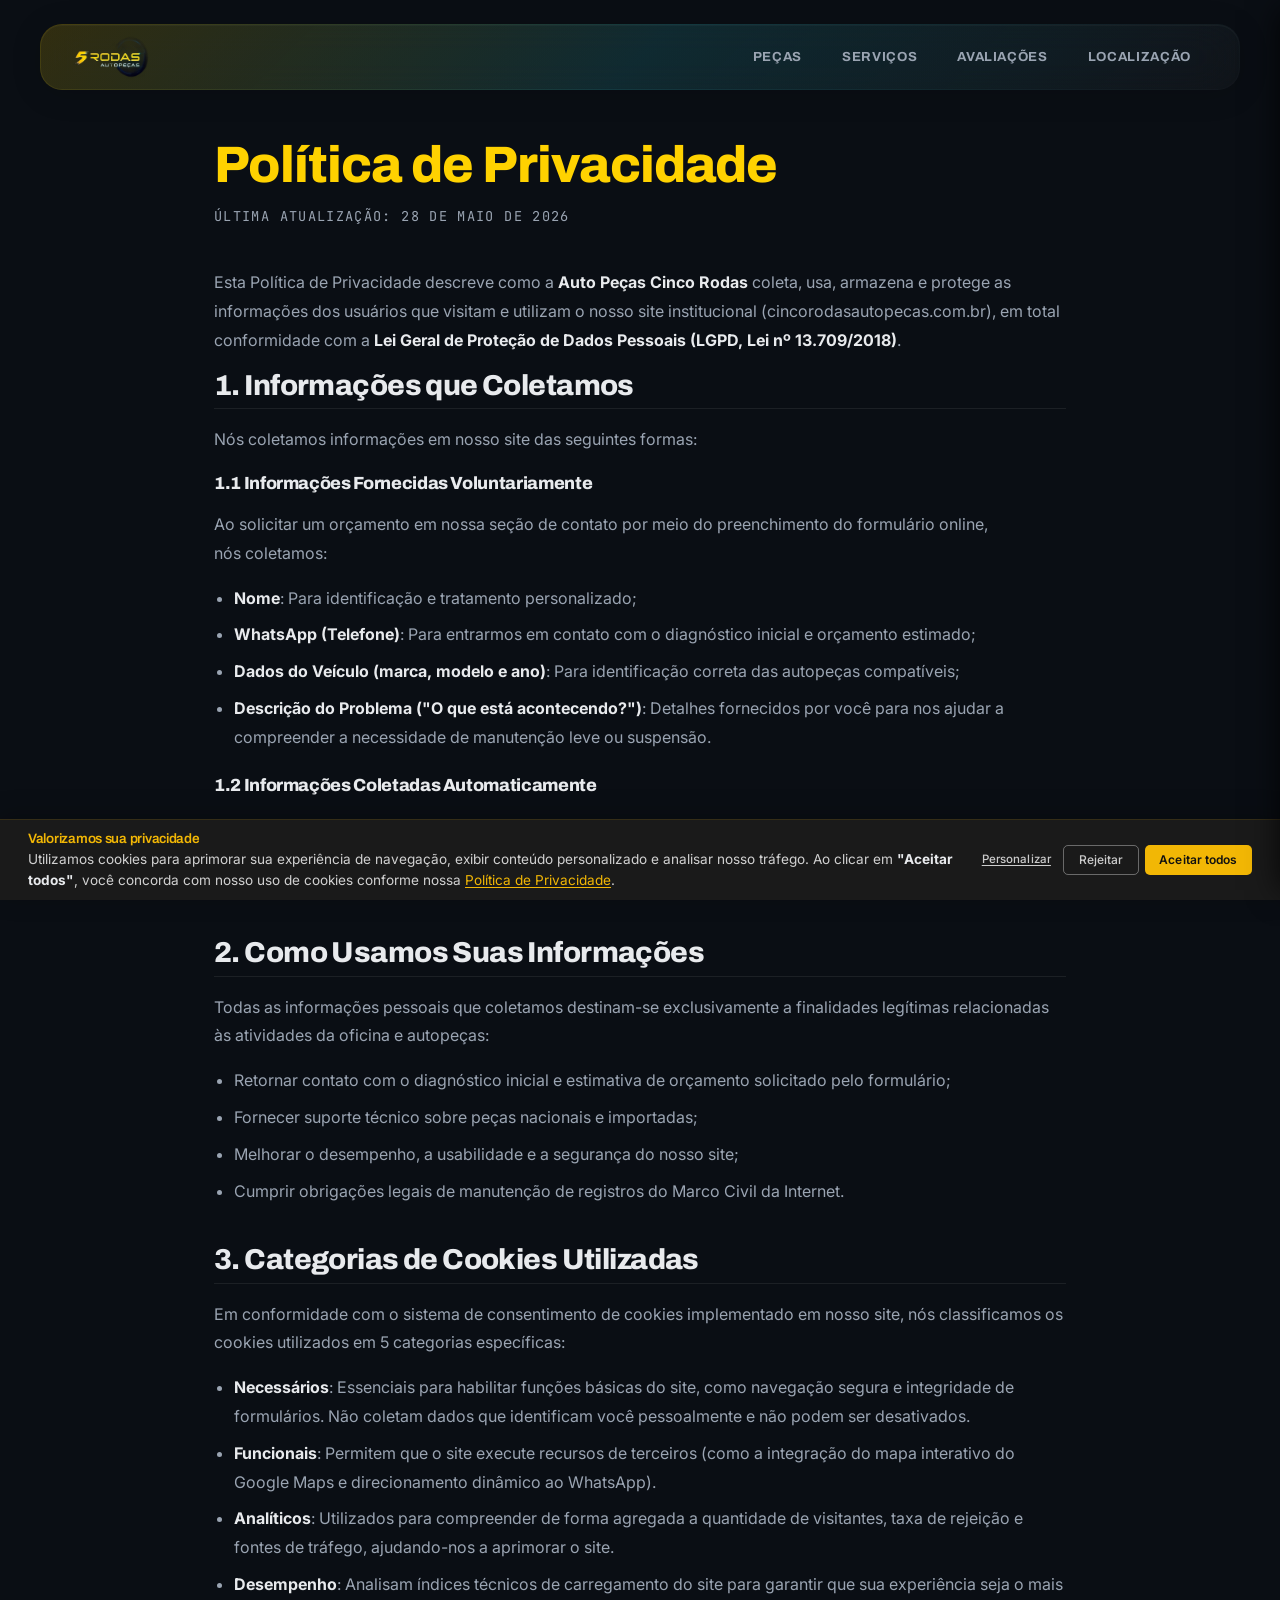
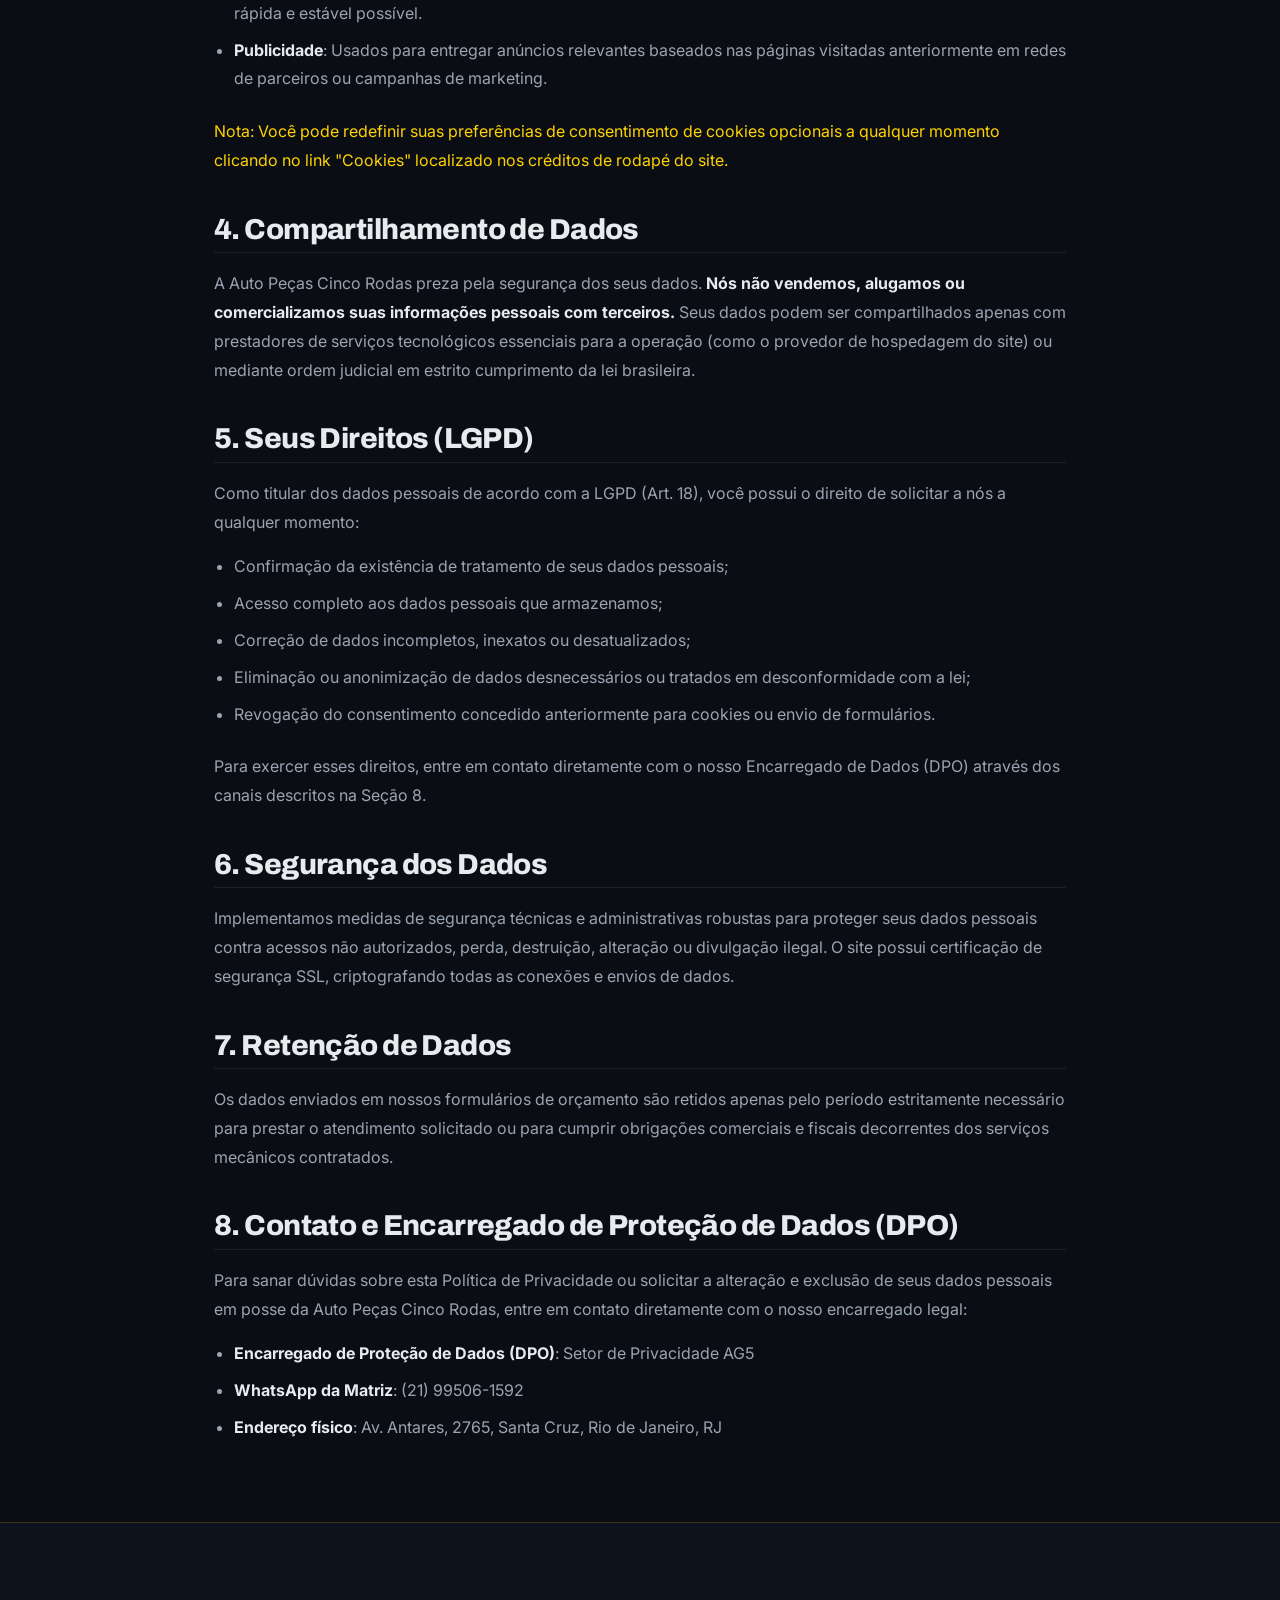
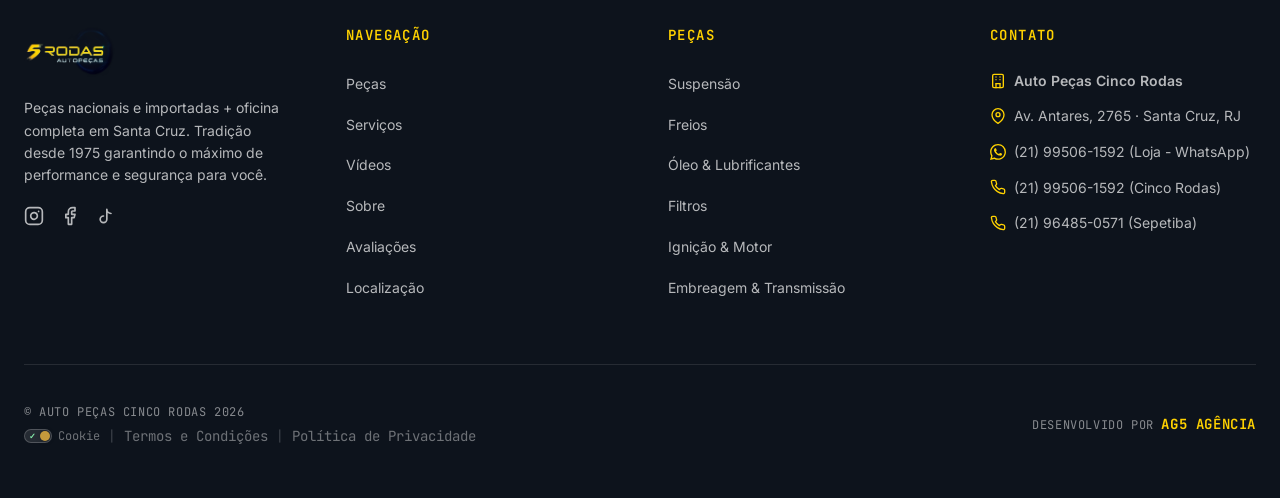
==== commit b5be8f5c: "feat: add navigation and footer template and update contact information and canonical URLs across al" ====
--- a/politica-de-privacidade.html
+++ b/politica-de-privacidade.html
@@ -5,7 +5,7 @@
 <meta name="viewport" content="width=device-width,initial-scale=1" />
 <title>Política de Privacidade · Auto Peças Cinco Rodas</title>
 <meta name="description" content="Política de Privacidade da Auto Peças Cinco Rodas. Saiba como coletamos, usamos, armazenamos e protegemos os seus dados de acordo com a LGPD." />
-<link rel="canonical" href="https://www.autopecascincorodas.ag5agencia.site/politica-de-privacidade.html" />
+<link rel="canonical" href="https://www.cincorodasautopecas.com.br/politica-de-privacidade.html" />
 <link rel="icon" type="image/x-icon" href="Assets/favicon-cinco-rodas.ico" />
 <link rel="shortcut icon" type="image/x-icon" href="Assets/favicon-cinco-rodas.ico" />
 
@@ -103,7 +103,7 @@
 <main class="legal-content">
   <h1>Política de Privacidade</h1>
   <p class="update-date">Última atualização: 28 de maio de 2026</p>
-  <p>Esta Política de Privacidade descreve como a <strong>Auto Peças Cinco Rodas</strong> coleta, usa, armazena e protege as informações dos usuários que visitam e utilizam o nosso site institucional (cincorodas.com.br), em total conformidade com a <strong>Lei Geral de Proteção de Dados Pessoais (LGPD, Lei nº 13.709/2018)</strong>.</p>
+  <p>Esta Política de Privacidade descreve como a <strong>Auto Peças Cinco Rodas</strong> coleta, usa, armazena e protege as informações dos usuários que visitam e utilizam o nosso site institucional (cincorodasautopecas.com.br), em total conformidade com a <strong>Lei Geral de Proteção de Dados Pessoais (LGPD, Lei nº 13.709/2018)</strong>.</p>
 
   <section>
     <h2>1. Informações que Coletamos</h2>
@@ -179,8 +179,7 @@
     <p>Para sanar dúvidas sobre esta Política de Privacidade ou solicitar a alteração e exclusão de seus dados pessoais em posse da Auto Peças Cinco Rodas, entre em contato diretamente com o nosso encarregado legal:</p>
     <ul>
       <li><strong>Encarregado de Proteção de Dados (DPO)</strong>: Setor de Privacidade AG5</li>
-      <li><strong>E-mail</strong>: <a href="mailto:contato@cincorodas.com.br" style="color: var(--gold);">contato@cincorodas.com.br</a></li>
-      <li><strong>WhatsApp da Matriz</strong>: (21) 99598-2254</li>
+      <li><strong>WhatsApp da Matriz</strong>: (21) 99506-1592</li>
       <li><strong>Endereço físico</strong>: Av. Antares, 2765, Santa Cruz, Rio de Janeiro, RJ</li>
     </ul>
   </section>
@@ -242,13 +241,9 @@
           <svg width="16" height="16" viewBox="0 0 24 24" fill="none" stroke="currentColor" stroke-width="2" stroke-linecap="round" stroke-linejoin="round" aria-hidden="true"><path d="M21 10c0 7-9 13-9 13s-9-6-9-13a9 9 0 0 1 18 0z"></path><circle cx="12" cy="10" r="3"></circle></svg>
           Av. Antares, 2765 · Santa Cruz, RJ
         </a>
-        <a href="https://wa.me/5521970368167?text=Olá, vim através do site e gostaria de uma informação." target="_blank" rel="noopener noreferrer" class="foot__contact-item">
+        <a href="https://wa.me/5521995061592?text=Olá, vim através do site e gostaria de uma informação." target="_blank" rel="noopener noreferrer" class="foot__contact-item">
           <svg width="16" height="16" viewBox="0 0 24 24" fill="currentColor" aria-hidden="true"><path d="M17.472 14.382c-.297-.149-1.758-.867-2.03-.967-.273-.099-.471-.148-.67.15-.197.297-.767.966-.94 1.164-.173.199-.347.223-.644.075-.297-.15-1.255-.463-2.39-1.475-.883-.788-1.48-1.761-1.653-2.059-.173-.297-.018-.458.13-.606.134-.133.298-.347.446-.52.149-.174.198-.298.298-.497.099-.198.05-.371-.025-.52-.075-.149-.669-1.612-.916-2.207-.242-.579-.487-.5-.669-.51-.173-.008-.371-.01-.57-.01-.198 0-.52.074-.792.372-.272.297-1.04 1.016-1.04 2.479 0 1.462 1.065 2.875 1.213 3.074.149.198 2.096 3.2 5.077 4.487.709.306 1.262.489 1.694.625.712.227 1.36.195 1.871.118.571-.085 1.758-.719 2.006-1.413.248-.694.248-1.289.173-1.413-.074-.124-.272-.198-.57-.347m-5.421 7.403h-.004a9.87 9.87 0 01-5.031-1.378l-.361-.214-3.741.982.998-3.648-.235-.374a9.86 9.86 0 01-1.51-5.26c.001-5.45 4.436-9.884 9.888-9.884 2.64 0 5.122 1.03 6.988 2.898a9.825 9.825 0 012.893 6.994c-.003 5.45-4.437 9.884-9.885 9.884m8.413-18.297A11.815 11.815 0 0012.05 0C5.495 0 .16 5.335.157 11.892c0 2.096.547 4.142 1.588 5.945L.057 24l6.305-1.654a11.882 11.882 0 005.683 1.448h.005c6.554 0 11.89-5.335 11.893-11.893a11.821 11.821 0 00-3.48-8.413z"/></svg>
-          (21) 97036-8167 (Loja - WhatsApp)
-        </a>
-        <a href="tel:+5521995982254" class="foot__contact-item">
-          <svg width="16" height="16" viewBox="0 0 24 24" fill="none" stroke="currentColor" stroke-width="2" stroke-linecap="round" stroke-linejoin="round" aria-hidden="true"><path d="M22 16.92v3a2 2 0 0 1-2.18 2 19.79 19.79 0 0 1-8.63-3.07 19.5 19.5 0 0 1-6-6 19.79 19.79 0 0 1-3.07-8.67A2 2 0 0 1 4.11 2h3a2 2 0 0 1 2 1.72 12.84 12.84 0 0 0 .7 2.81 2 2 0 0 1-.45 2.11L8.09 9.91a16 16 0 0 0 6 6l1.27-1.27a2 2 0 0 1 2.11-.45 12.84 12.84 0 0 0 2.81.7A2 2 0 0 1 22 16.92z"></path></svg>
-          (21) 99598-2254 (Loja - Telefone)
+          (21) 99506-1592 (Loja - WhatsApp)
         </a>
         <a href="tel:+5521995061592" class="foot__contact-item">
           <svg width="16" height="16" viewBox="0 0 24 24" fill="none" stroke="currentColor" stroke-width="2" stroke-linecap="round" stroke-linejoin="round" aria-hidden="true"><path d="M22 16.92v3a2 2 0 0 1-2.18 2 19.79 19.79 0 0 1-8.63-3.07 19.5 19.5 0 0 1-6-6 19.79 19.79 0 0 1-3.07-8.67A2 2 0 0 1 4.11 2h3a2 2 0 0 1 2 1.72 12.84 12.84 0 0 0 .7 2.81 2 2 0 0 1-.45 2.11L8.09 9.91a16 16 0 0 0 6 6l1.27-1.27a2 2 0 0 1 2.11-.45 12.84 12.84 0 0 0 2.81.7A2 2 0 0 1 22 16.92z"></path></svg>
@@ -306,7 +301,7 @@
   </nav>
 
   <div class="drawer__footer">
-    <a class="btn btn--primary btn--block" href="https://wa.me/5521970368167?text=Ola,%20vim%20atraves%20do%20site%20e%20gostaria%20de%20uma%20informacao." target="_blank" rel="noopener noreferrer">
+    <a class="btn btn--primary btn--block" href="https://wa.me/5521995061592?text=Ola,%20vim%20atraves%20do%20site%20e%20gostaria%20de%20uma%20informacao." target="_blank" rel="noopener noreferrer">
       <svg viewBox="0 0 24 24" width="16" height="16" aria-hidden="true"><path fill="currentColor" d="M17.472 14.382c-.297-.149-1.758-.867-2.03-.967-.273-.099-.471-.148-.67.15-.197.297-.767.966-.94 1.164-.173.199-.347.223-.644.075-.297-.15-1.255-.463-2.39-1.475-.883-.788-1.48-1.761-1.653-2.059-.173-.297-.018-.458.13-.606.134-.133.298-.347.446-.52.149-.174.198-.298.298-.497.099-.198.05-.371-.025-.52-.075-.149-.669-1.612-.916-2.207-.242-.579-.487-.5-.669-.51-.173-.008-.371-.01-.57-.01-.198 0-.52.074-.792.372-.272.297-1.04 1.016-1.04 2.479 0 1.462 1.065 2.875 1.213 3.074.149.198 2.096 3.2 5.077 4.487.709.306 1.262.489 1.694.625.712.227 1.36.195 1.871.118.571-.085 1.758-.719 2.006-1.413.248-.694.248-1.289.173-1.413-.074-.124-.272-.198-.57-.347m-5.421 7.403h-.004a9.87 9.87 0 01-5.031-1.378l-.361-.214-3.741.982.998-3.648-.235-.374a9.86 9.86 0 01-1.51-5.26c.001-5.45 4.436-9.884 9.888-9.884 2.64 0 5.122 1.03 6.988 2.898a9.825 9.825 0 012.893 6.994c-.003 5.45-4.437 9.884-9.885 9.884m8.413-18.297A11.815 11.815 0 0012.05 0C5.495 0 .16 5.335.157 11.892c0 2.096.547 4.142 1.588 5.945L.057 24l6.305-1.654a11.882 11.882 0 005.683 1.448h.005c6.554 0 11.89-5.335 11.893-11.893a11.821 11.821 0 00-3.48-8.413z"/></svg>
       WhatsApp
     </a>
@@ -470,7 +465,7 @@
             </div>
         </div>
     </div>
-    <a href="https://wa.me/5521970368167?text=Olá,%20vim%20através%20do%20site%20e%20gostaria%20de%20falar%20com%20o%20atendimento." class="wa-float-btn" target="_blank" rel="noopener noreferrer" id="wa-main-btn" role="button" aria-label="Falar pelo WhatsApp">
+    <a href="https://wa.me/5521995061592?text=Olá,%20vim%20através%20do%20site%20e%20gostaria%20de%20falar%20com%20o%20atendimento." class="wa-float-btn" target="_blank" rel="noopener noreferrer" id="wa-main-btn" role="button" aria-label="Falar pelo WhatsApp">
         <svg viewBox="0 0 24 24" width="30" height="30" fill="currentColor" aria-hidden="true">
             <path d="M17.472 14.382c-.297-.149-1.758-.867-2.03-.967-.273-.099-.471-.148-.67.15-.197.297-.767.966-.94 1.164-.173.199-.347.223-.644.075-.297-.15-1.255-.463-2.39-1.475-.883-.788-1.48-1.761-1.653-2.059-.173-.297-.018-.458.13-.606.134-.133.298-.347.446-.52.149-.174.198-.298.298-.497.099-.198.05-.371-.025-.52-.075-.149-.669-1.612-.916-2.207-.242-.579-.487-.5-.669-.51-.173-.008-.371-.01-.57-.01-.198 0-.52.074-.792.372-.272.297-1.04 1.016-1.04 2.479 0 1.462 1.065 2.875 1.213 3.074.149.198 2.096 3.2 5.077 4.487.709.306 1.262.489 1.694.625.712.227 1.36.195 1.871.118.571-.085 1.758-.719 2.006-1.413.248-.694.248-1.289.173-1.413-.074-.124-.272-.198-.57-.347m-5.421 7.403h-.004a9.87 9.87 0 01-5.031-1.378l-.361-.214-3.741.982.998-3.648-.235-.374a9.86 9.86 0 01-1.51-5.26c.001-5.45 4.436-9.884 9.888-9.884 2.64 0 5.122 1.03 6.988 2.898a9.825 9.825 0 012.893 6.994c-.003 5.45-4.437 9.884-9.885 9.884m8.413-18.297A11.815 11.815 0 0012.05 0C5.495 0 .16 5.335.157 11.892c0 2.096.547 4.142 1.588 5.945L.057 24l6.305-1.654a11.882 11.882 0 005.683 1.448h.005c6.554 0 11.89-5.335 11.893-11.893a11.821 11.821 0 00-3.48-8.413z"/>
         </svg>
--- a/style.css
+++ b/style.css
@@ -761,7 +761,7 @@
    ============================================================ */
 
 .impact {
-  padding: 120px clamp(20px, 5vw, 80px);
+  padding: 120px clamp(20px, 5vw, 80px) clamp(48px, 6vw, 72px);
   background:
     radial-gradient(800px 400px at 90% 10%, rgba(30,155,224,0.06), transparent 60%),
     var(--bg);
@@ -798,6 +798,7 @@
 }
 .impact__copy h2 { margin-top: 8px; }
 .impact__copy p { margin-top: 22px; font-size: 1.05rem; max-width: 44ch; }
+.impact__eyebrow-mobile { display: none; }
 
 .impact__list {
   display: flex; flex-direction: column; gap: 0;
@@ -826,7 +827,7 @@
 
 .parts {
   position: relative;
-  padding: 140px clamp(20px, 5vw, 80px);
+  padding: clamp(48px, 6vw, 72px) clamp(20px, 5vw, 80px) 140px;
   background: var(--bg);
 }
 .parts__grid {
@@ -864,7 +865,9 @@
 .part-card__media::after {
   content: "";
   position: absolute; inset: 0;
-  background: linear-gradient(180deg, transparent 40%, rgba(10,14,20,0.55) 100%);
+  background:
+    linear-gradient(0deg, rgba(242,183,5,0.22) 0%, rgba(242,183,5,0.08) 24%, transparent 52%),
+    linear-gradient(180deg, transparent 45%, rgba(10,14,20,0.45) 100%);
   pointer-events: none;
 }
 .part-card__body {
@@ -2581,13 +2584,14 @@
   flex-shrink: 0;
 }
 
-/* Footer - menção Sepetiba */
-.loc__footer {
+/* Unidades (Santa Cruz + Sepetiba) */
+.loc__units { margin-top: 48px; }
+.loc__unit-head {
   display: flex;
   align-items: center;
   justify-content: center;
   gap: 20px;
-  margin-top: 48px;
+  margin-bottom: 28px;
 }
 .loc__footer-line {
   flex: 1;
@@ -2595,21 +2599,81 @@
   height: 1px;
   background: linear-gradient(90deg, transparent, var(--line-2), transparent);
 }
-.loc__footer p {
+.loc__unit-head p {
   font-size: 0.85rem;
-  color: var(--mut-2);
+  color: var(--mut);
   margin: 0;
   white-space: nowrap;
-}
-.loc__footer p strong {
+  font-family: var(--ff-mono);
+  letter-spacing: 0.04em;
+  text-transform: uppercase;
+}
+.loc__unit-grid {
+  display: grid;
+  grid-template-columns: 1fr 1fr;
+  gap: 20px;
+  max-width: var(--container);
+  margin: 0 auto;
+}
+.loc__unit {
+  background: linear-gradient(145deg, rgba(16,24,38,0.6) 0%, rgba(10,14,20,0.7) 100%);
+  border: 1px solid var(--line);
+  border-radius: 18px;
+  padding: 26px 28px;
+  transition: border-color 300ms ease, transform 300ms ease;
+}
+.loc__unit:hover {
+  border-color: rgba(255,210,0,0.28);
+  transform: translateY(-3px);
+}
+.loc__unit-tag {
+  display: inline-block;
+  font-family: var(--ff-mono);
+  font-size: 11px;
+  letter-spacing: 0.14em;
+  text-transform: uppercase;
+  color: var(--gold);
+  margin-bottom: 18px;
+}
+.loc__unit-line {
+  display: flex;
+  align-items: flex-start;
+  gap: 12px;
+  margin-bottom: 14px;
+}
+.loc__unit-line svg { color: var(--gold); flex-shrink: 0; margin-top: 2px; }
+.loc__unit-line strong {
+  display: block;
+  color: var(--txt);
+  font-size: 0.98rem;
+  line-height: 1.3;
+}
+.loc__unit-line span {
+  display: block;
   color: var(--mut);
-  font-weight: 600;
-}
-.loc__footer p a {
+  font-size: 0.85rem;
+  margin-top: 2px;
+}
+.loc__unit-line a {
   color: var(--mut);
+  font-size: 0.92rem;
   transition: color 250ms ease;
 }
-.loc__footer p a:hover { color: var(--gold); }
+.loc__unit-line a:hover { color: var(--gold); }
+.loc__unit-btn {
+  display: inline-block;
+  margin-top: 8px;
+  font-family: var(--ff-mono);
+  font-size: 12px;
+  letter-spacing: 0.04em;
+  text-transform: uppercase;
+  color: var(--gold);
+  padding: 9px 16px;
+  border: 1px solid rgba(255,210,0,0.3);
+  border-radius: 100px;
+  transition: background 250ms ease, color 250ms ease;
+}
+.loc__unit-btn:hover { background: var(--gold); color: #111; }
 
 /* ============================================================
    CTA FORM
@@ -2898,7 +2962,7 @@
 .wa-bubble {
   width: 320px;
   position: absolute;
-  bottom: 80px;
+  bottom: 74px;
   right: 0;
   background: rgba(13, 19, 28, 0.85);
   backdrop-filter: blur(20px);
@@ -2911,6 +2975,23 @@
   visibility: hidden;
   transform: translateY(20px) scale(0.95);
   transition: all 0.6s cubic-bezier(0.34, 1.56, 0.64, 1);
+}
+/* Cauda triangular conectando o balão ao botão do WhatsApp */
+.wa-bubble::before {
+  content: '';
+  position: absolute;
+  bottom: -9px;
+  right: 22px;
+  width: 18px;
+  height: 18px;
+  background: inherit;
+  -webkit-backdrop-filter: blur(20px);
+  backdrop-filter: blur(20px);
+  border-right: 1px solid rgba(255, 255, 255, 0.08);
+  border-bottom: 1px solid rgba(255, 255, 255, 0.08);
+  transform: rotate(45deg);
+  border-bottom-right-radius: 4px;
+  z-index: -1;
 }
 .wa-bubble.show {
   opacity: 1;
@@ -3401,8 +3482,8 @@
   top: 0;
   right: 0;
   bottom: 0;
-  width: 100%;
-  max-width: 380px;
+  width: 80%;
+  max-width: 340px;
   background: var(--bg);
   z-index: 9999;
   display: flex;
@@ -3473,6 +3554,14 @@
   padding: 24px;
   border-top: 1px solid var(--line);
   background: var(--bg-2);
+}
+.drawer__cta-text {
+  margin: 0 0 14px;
+  font-family: var(--ff-display);
+  font-size: 0.95rem;
+  line-height: 1.35;
+  color: var(--txt);
+  text-align: center;
 }
 
 /* ============================================================
@@ -3588,6 +3677,8 @@
 
   .impact__grid,
   .reviews__head { grid-template-columns: 1fr; gap: 24px; text-align: center; }
+  .impact__eyebrow-desktop { display: none; }
+  .impact__eyebrow-mobile { display: inline-flex; justify-content: center; }
   .about__body { grid-template-columns: 1fr; gap: 56px; }
   .about__head { margin-bottom: 56px; }
   .about__head h2 { max-width: 500px; }
@@ -3623,7 +3714,7 @@
   .loc__stage:hover .loc__float-inner {
     transform: none;
   }
-  .loc__footer { margin-top: 36px; }
+  .loc__units { margin-top: 36px; }
   .loc__footer-line { max-width: 60px; }
 
   .faq__container { grid-template-columns: 1fr; gap: 48px; }
@@ -3757,9 +3848,11 @@
     bottom: -10px;
   }
 
+  .hero__meta { display: none; }
+
   .hero {
     min-height: auto;
-    padding: 100px 20px 48px;
+    padding: 22vh 20px 48px;
   }
   .hero__title {
     font-size: clamp(1.8rem, 8vw, 2.2rem);
@@ -3941,13 +4034,12 @@
   .loc__float-row span,
   .loc__float-row a { font-size: 0.85rem; }
   .loc__float-btn { margin-top: 16px; padding: 12px 18px; font-size: 0.9rem; }
-  .loc__footer {
-    flex-direction: column;
-    gap: 10px;
-    margin-top: 24px;
-  }
-  .loc__footer-line { max-width: 60px; }
-  .loc__footer p { white-space: normal; text-align: center; font-size: 0.82rem; }
+  .loc__units { margin-top: 24px; }
+  .loc__unit-head { gap: 10px; margin-bottom: 20px; }
+  .loc__footer-line { max-width: 50px; }
+  .loc__unit-head p { white-space: normal; text-align: center; font-size: 0.78rem; }
+  .loc__unit-grid { grid-template-columns: 1fr; gap: 14px; }
+  .loc__unit { padding: 22px 22px; }
 
   /* Ajuste de espaçamento móvel Oficina em Ação */
   .experience {
--- a/style.css
+++ b/style.css
@@ -761,7 +761,7 @@
    ============================================================ */
 
 .impact {
-  padding: 120px clamp(20px, 5vw, 80px);
+  padding: 120px clamp(20px, 5vw, 80px) clamp(48px, 6vw, 72px);
   background:
     radial-gradient(800px 400px at 90% 10%, rgba(30,155,224,0.06), transparent 60%),
     var(--bg);
@@ -798,6 +798,7 @@
 }
 .impact__copy h2 { margin-top: 8px; }
 .impact__copy p { margin-top: 22px; font-size: 1.05rem; max-width: 44ch; }
+.impact__eyebrow-mobile { display: none; }
 
 .impact__list {
   display: flex; flex-direction: column; gap: 0;
@@ -826,7 +827,7 @@
 
 .parts {
   position: relative;
-  padding: 140px clamp(20px, 5vw, 80px);
+  padding: clamp(48px, 6vw, 72px) clamp(20px, 5vw, 80px) 140px;
   background: var(--bg);
 }
 .parts__grid {
@@ -864,7 +865,9 @@
 .part-card__media::after {
   content: "";
   position: absolute; inset: 0;
-  background: linear-gradient(180deg, transparent 40%, rgba(10,14,20,0.55) 100%);
+  background:
+    linear-gradient(0deg, rgba(242,183,5,0.22) 0%, rgba(242,183,5,0.08) 24%, transparent 52%),
+    linear-gradient(180deg, transparent 45%, rgba(10,14,20,0.45) 100%);
   pointer-events: none;
 }
 .part-card__body {
@@ -2581,13 +2584,14 @@
   flex-shrink: 0;
 }
 
-/* Footer - menção Sepetiba */
-.loc__footer {
+/* Unidades (Santa Cruz + Sepetiba) */
+.loc__units { margin-top: 48px; }
+.loc__unit-head {
   display: flex;
   align-items: center;
   justify-content: center;
   gap: 20px;
-  margin-top: 48px;
+  margin-bottom: 28px;
 }
 .loc__footer-line {
   flex: 1;
@@ -2595,21 +2599,81 @@
   height: 1px;
   background: linear-gradient(90deg, transparent, var(--line-2), transparent);
 }
-.loc__footer p {
+.loc__unit-head p {
   font-size: 0.85rem;
-  color: var(--mut-2);
+  color: var(--mut);
   margin: 0;
   white-space: nowrap;
-}
-.loc__footer p strong {
+  font-family: var(--ff-mono);
+  letter-spacing: 0.04em;
+  text-transform: uppercase;
+}
+.loc__unit-grid {
+  display: grid;
+  grid-template-columns: 1fr 1fr;
+  gap: 20px;
+  max-width: var(--container);
+  margin: 0 auto;
+}
+.loc__unit {
+  background: linear-gradient(145deg, rgba(16,24,38,0.6) 0%, rgba(10,14,20,0.7) 100%);
+  border: 1px solid var(--line);
+  border-radius: 18px;
+  padding: 26px 28px;
+  transition: border-color 300ms ease, transform 300ms ease;
+}
+.loc__unit:hover {
+  border-color: rgba(255,210,0,0.28);
+  transform: translateY(-3px);
+}
+.loc__unit-tag {
+  display: inline-block;
+  font-family: var(--ff-mono);
+  font-size: 11px;
+  letter-spacing: 0.14em;
+  text-transform: uppercase;
+  color: var(--gold);
+  margin-bottom: 18px;
+}
+.loc__unit-line {
+  display: flex;
+  align-items: flex-start;
+  gap: 12px;
+  margin-bottom: 14px;
+}
+.loc__unit-line svg { color: var(--gold); flex-shrink: 0; margin-top: 2px; }
+.loc__unit-line strong {
+  display: block;
+  color: var(--txt);
+  font-size: 0.98rem;
+  line-height: 1.3;
+}
+.loc__unit-line span {
+  display: block;
   color: var(--mut);
-  font-weight: 600;
-}
-.loc__footer p a {
+  font-size: 0.85rem;
+  margin-top: 2px;
+}
+.loc__unit-line a {
   color: var(--mut);
+  font-size: 0.92rem;
   transition: color 250ms ease;
 }
-.loc__footer p a:hover { color: var(--gold); }
+.loc__unit-line a:hover { color: var(--gold); }
+.loc__unit-btn {
+  display: inline-block;
+  margin-top: 8px;
+  font-family: var(--ff-mono);
+  font-size: 12px;
+  letter-spacing: 0.04em;
+  text-transform: uppercase;
+  color: var(--gold);
+  padding: 9px 16px;
+  border: 1px solid rgba(255,210,0,0.3);
+  border-radius: 100px;
+  transition: background 250ms ease, color 250ms ease;
+}
+.loc__unit-btn:hover { background: var(--gold); color: #111; }
 
 /* ============================================================
    CTA FORM
@@ -2898,7 +2962,7 @@
 .wa-bubble {
   width: 320px;
   position: absolute;
-  bottom: 80px;
+  bottom: 74px;
   right: 0;
   background: rgba(13, 19, 28, 0.85);
   backdrop-filter: blur(20px);
@@ -2911,6 +2975,23 @@
   visibility: hidden;
   transform: translateY(20px) scale(0.95);
   transition: all 0.6s cubic-bezier(0.34, 1.56, 0.64, 1);
+}
+/* Cauda triangular conectando o balão ao botão do WhatsApp */
+.wa-bubble::before {
+  content: '';
+  position: absolute;
+  bottom: -9px;
+  right: 22px;
+  width: 18px;
+  height: 18px;
+  background: inherit;
+  -webkit-backdrop-filter: blur(20px);
+  backdrop-filter: blur(20px);
+  border-right: 1px solid rgba(255, 255, 255, 0.08);
+  border-bottom: 1px solid rgba(255, 255, 255, 0.08);
+  transform: rotate(45deg);
+  border-bottom-right-radius: 4px;
+  z-index: -1;
 }
 .wa-bubble.show {
   opacity: 1;
@@ -3401,8 +3482,8 @@
   top: 0;
   right: 0;
   bottom: 0;
-  width: 100%;
-  max-width: 380px;
+  width: 80%;
+  max-width: 340px;
   background: var(--bg);
   z-index: 9999;
   display: flex;
@@ -3473,6 +3554,14 @@
   padding: 24px;
   border-top: 1px solid var(--line);
   background: var(--bg-2);
+}
+.drawer__cta-text {
+  margin: 0 0 14px;
+  font-family: var(--ff-display);
+  font-size: 0.95rem;
+  line-height: 1.35;
+  color: var(--txt);
+  text-align: center;
 }
 
 /* ============================================================
@@ -3588,6 +3677,8 @@
 
   .impact__grid,
   .reviews__head { grid-template-columns: 1fr; gap: 24px; text-align: center; }
+  .impact__eyebrow-desktop { display: none; }
+  .impact__eyebrow-mobile { display: inline-flex; justify-content: center; }
   .about__body { grid-template-columns: 1fr; gap: 56px; }
   .about__head { margin-bottom: 56px; }
   .about__head h2 { max-width: 500px; }
@@ -3623,7 +3714,7 @@
   .loc__stage:hover .loc__float-inner {
     transform: none;
   }
-  .loc__footer { margin-top: 36px; }
+  .loc__units { margin-top: 36px; }
   .loc__footer-line { max-width: 60px; }
 
   .faq__container { grid-template-columns: 1fr; gap: 48px; }
@@ -3757,9 +3848,11 @@
     bottom: -10px;
   }
 
+  .hero__meta { display: none; }
+
   .hero {
     min-height: auto;
-    padding: 100px 20px 48px;
+    padding: 22vh 20px 48px;
   }
   .hero__title {
     font-size: clamp(1.8rem, 8vw, 2.2rem);
@@ -3941,13 +4034,12 @@
   .loc__float-row span,
   .loc__float-row a { font-size: 0.85rem; }
   .loc__float-btn { margin-top: 16px; padding: 12px 18px; font-size: 0.9rem; }
-  .loc__footer {
-    flex-direction: column;
-    gap: 10px;
-    margin-top: 24px;
-  }
-  .loc__footer-line { max-width: 60px; }
-  .loc__footer p { white-space: normal; text-align: center; font-size: 0.82rem; }
+  .loc__units { margin-top: 24px; }
+  .loc__unit-head { gap: 10px; margin-bottom: 20px; }
+  .loc__footer-line { max-width: 50px; }
+  .loc__unit-head p { white-space: normal; text-align: center; font-size: 0.78rem; }
+  .loc__unit-grid { grid-template-columns: 1fr; gap: 14px; }
+  .loc__unit { padding: 22px 22px; }
 
   /* Ajuste de espaçamento móvel Oficina em Ação */
   .experience {
